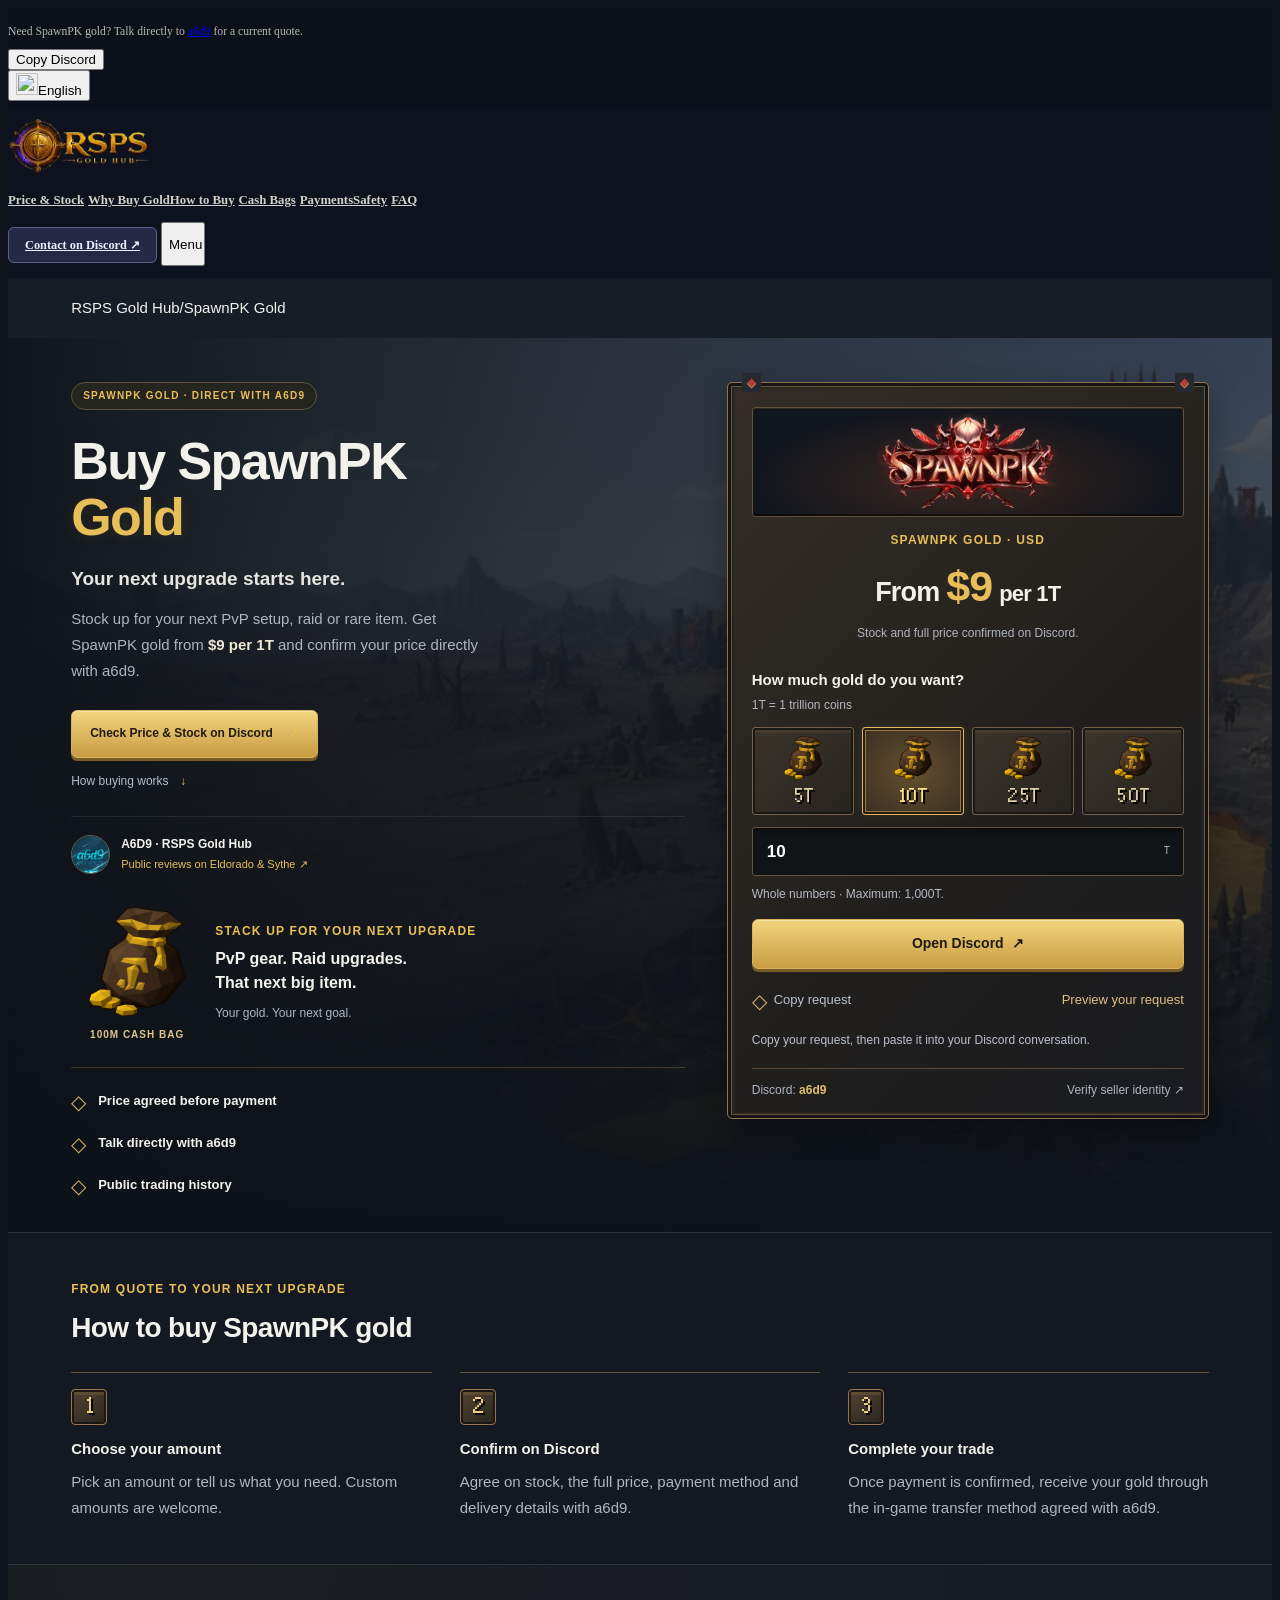
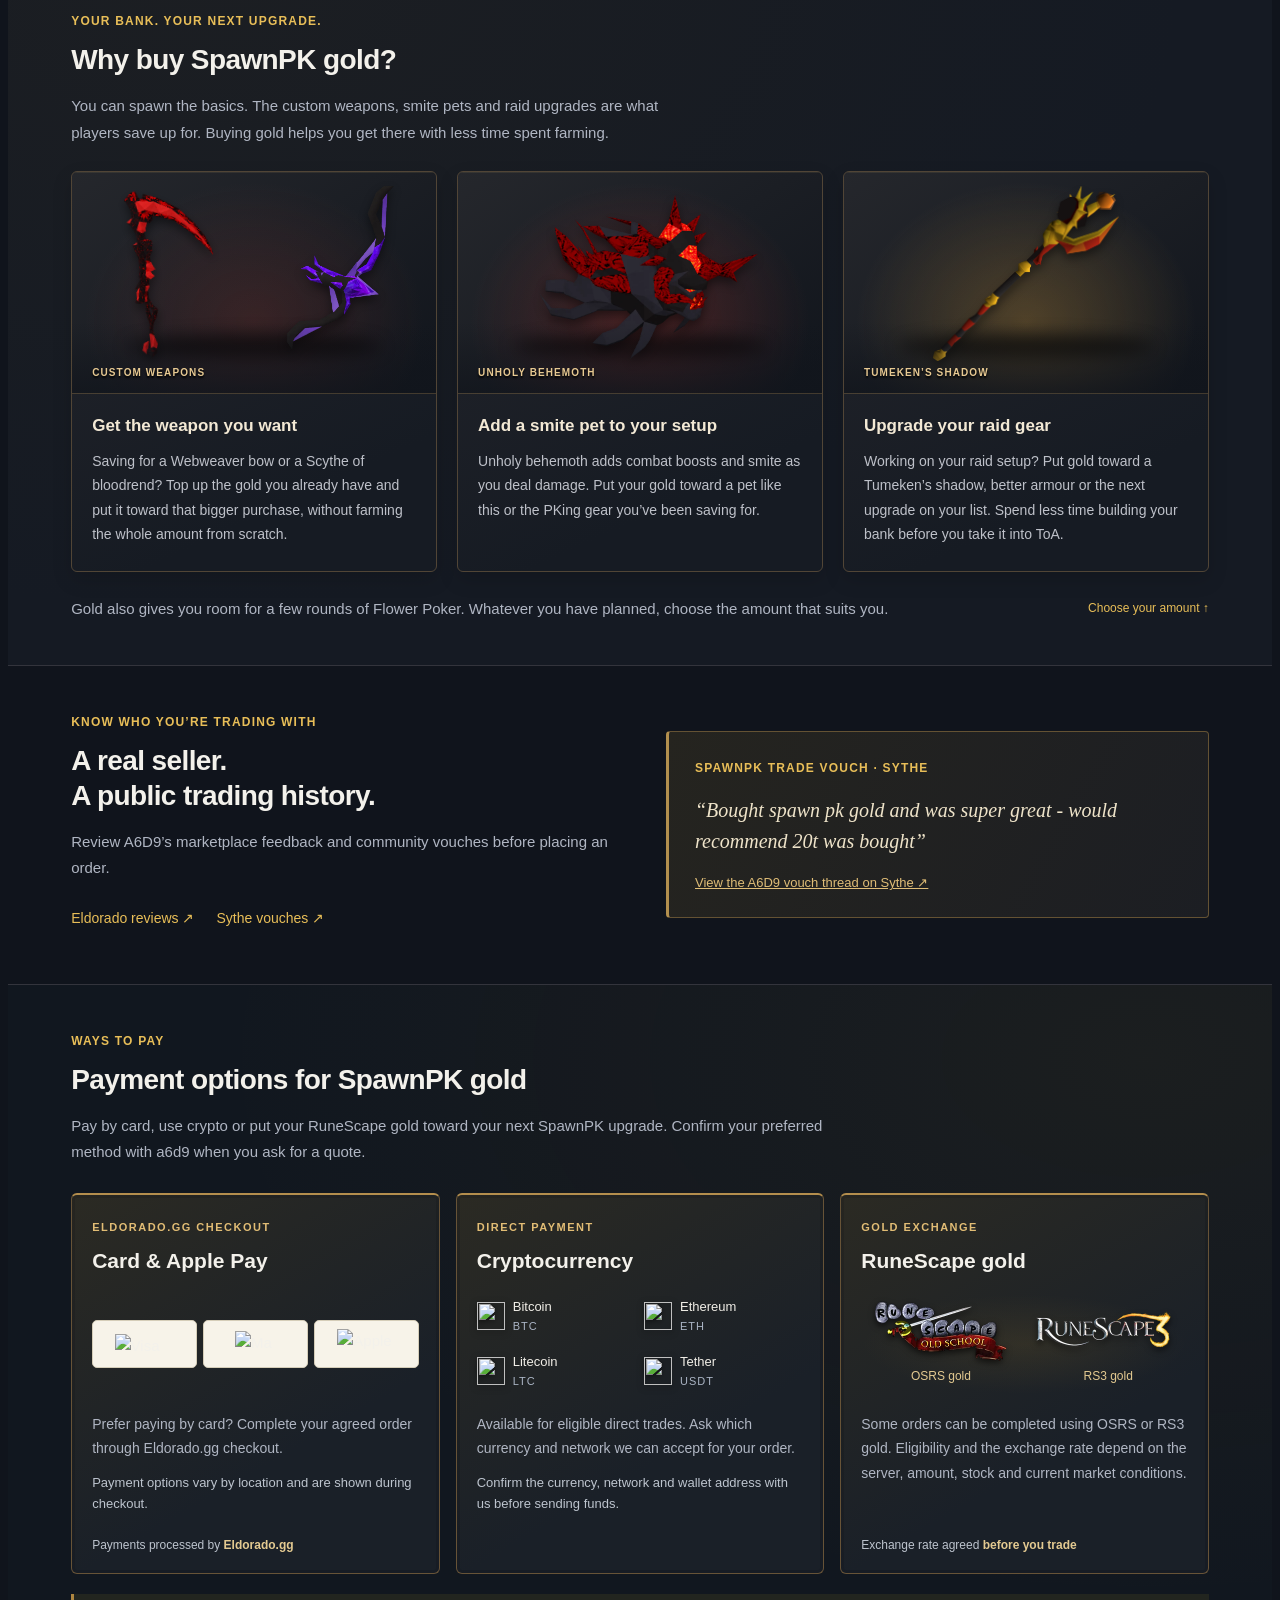
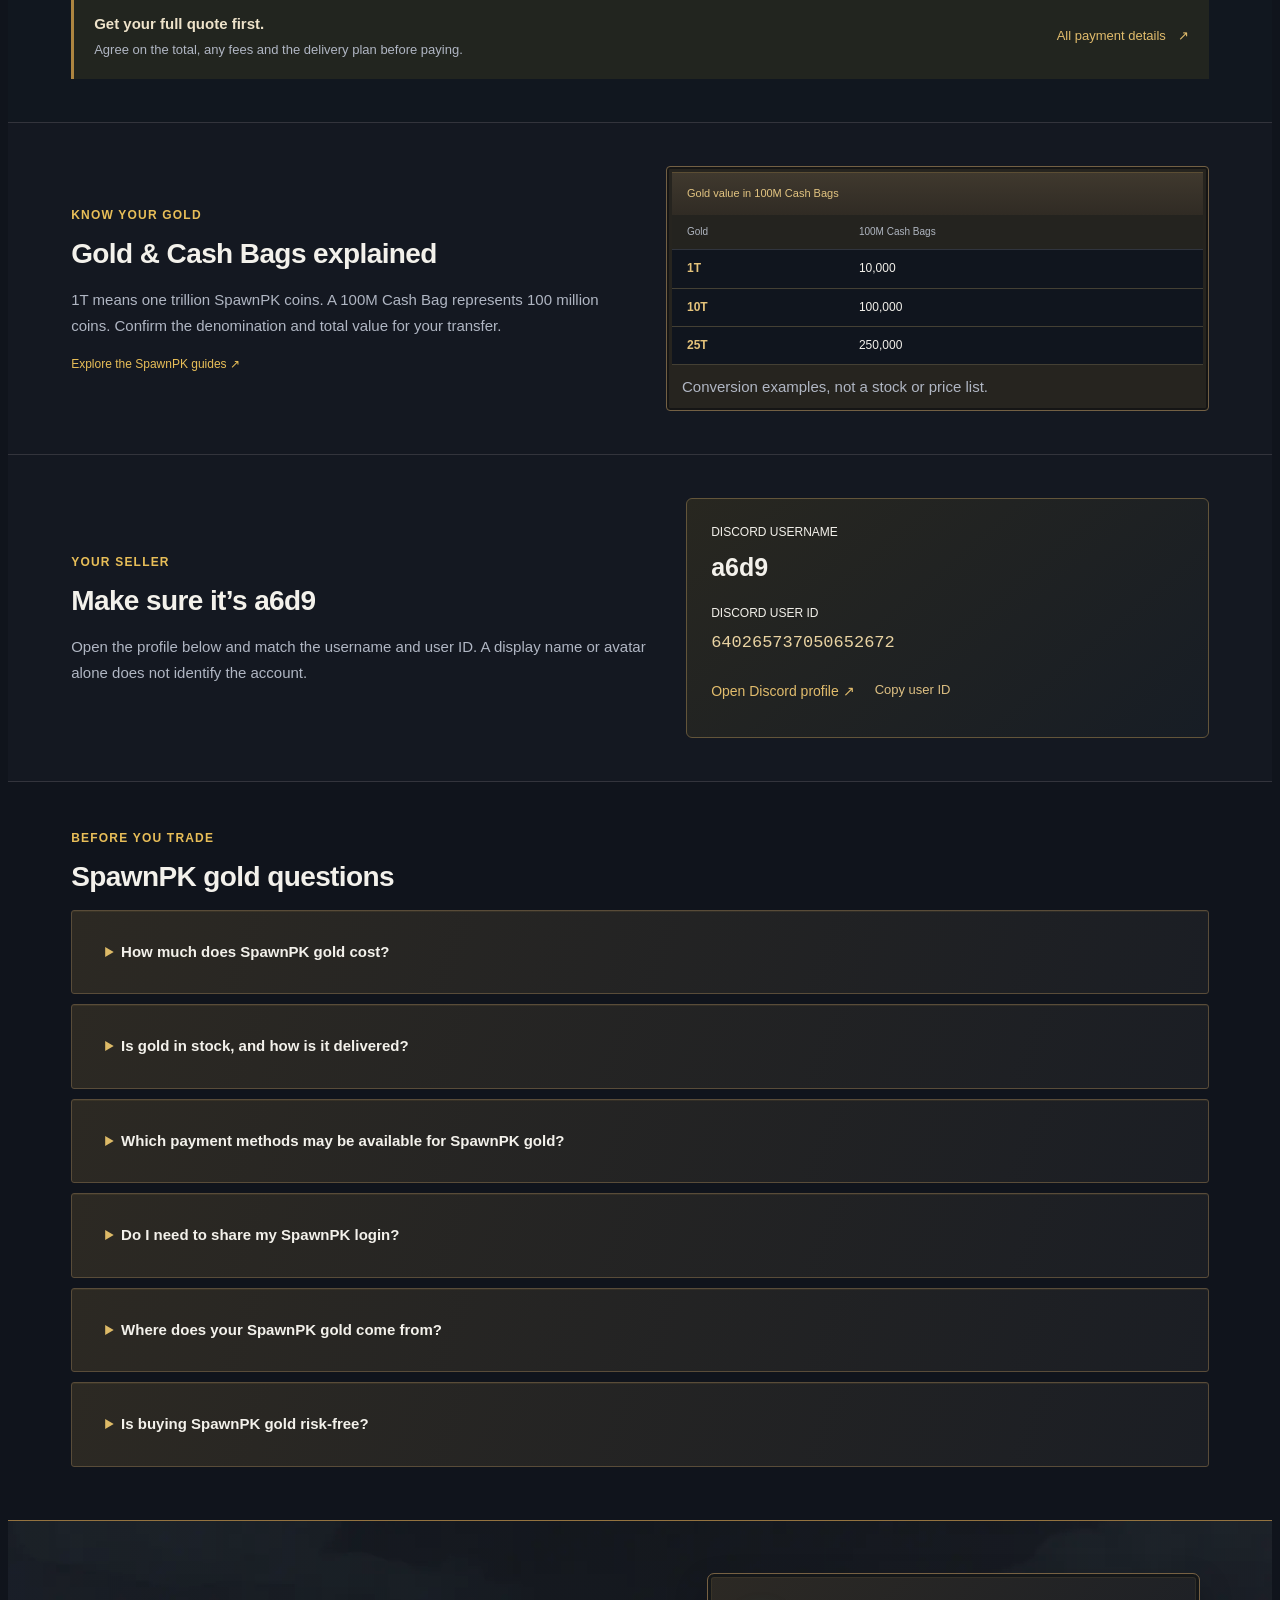
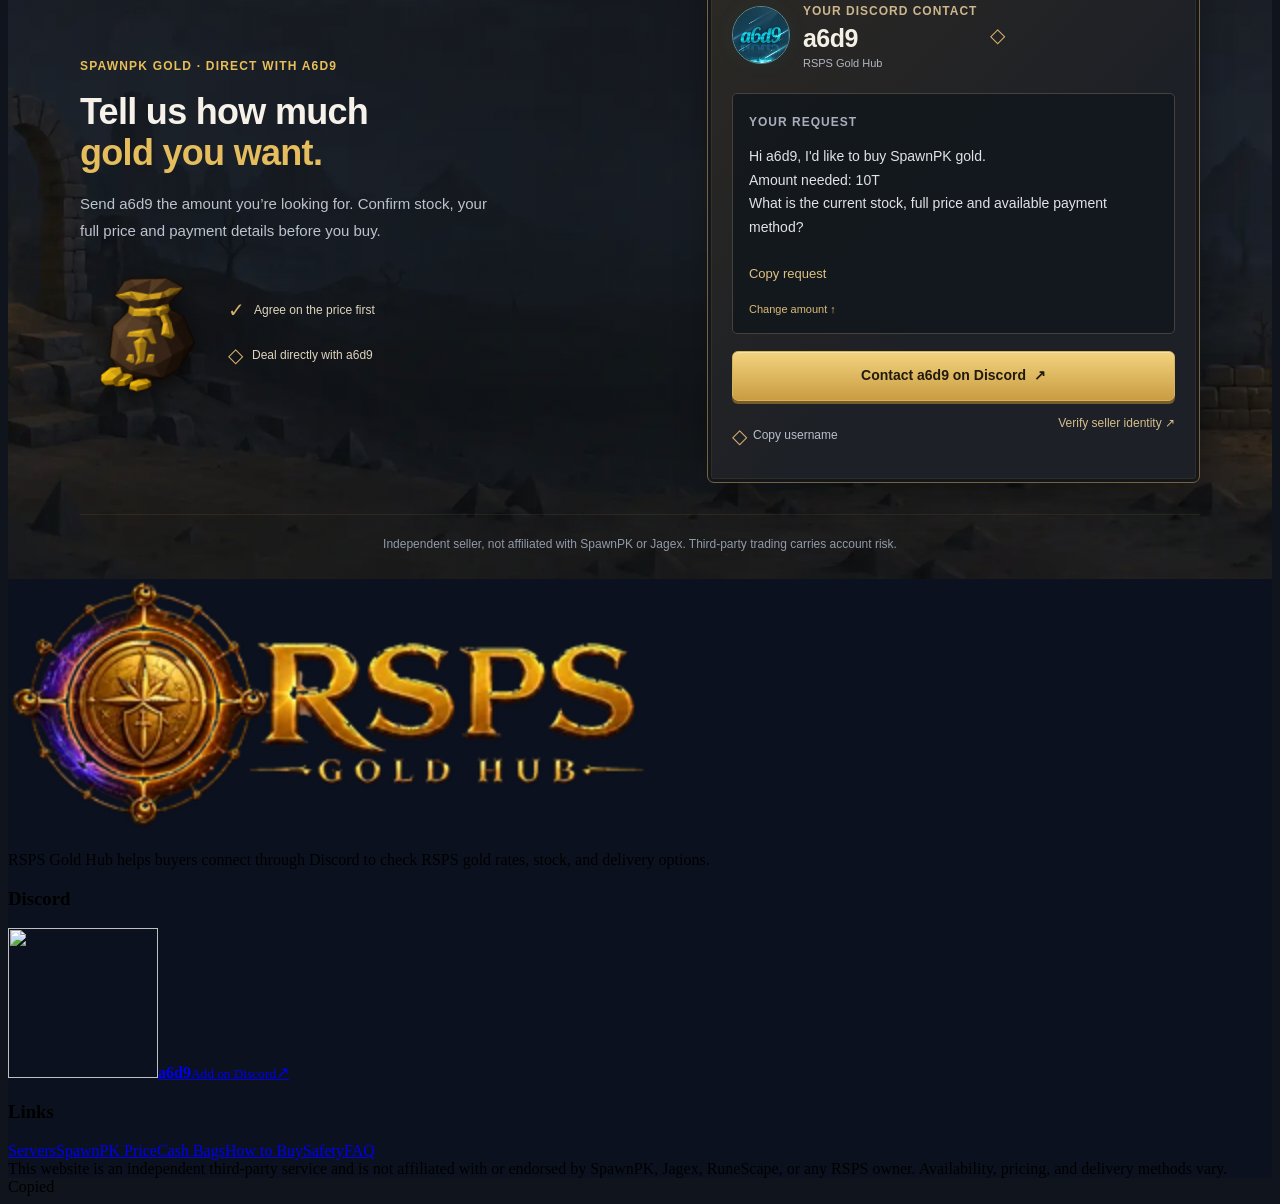
==== spawnpk-gold.html @ 0f8a7b85 "Refresh SpawnPK storefront and harden quote controls Add RuneScape-inspired artwork, payment options" ====
<!doctype html>
<html lang="en">
  <head>
    <meta charset="utf-8" />
    <meta name="viewport" content="width=device-width, initial-scale=1" />
    <link rel="preload" as="image" href="assets/spawnpk-sales/spk-454fe5349f6e.webp" fetchpriority="high" />
    <title>Buy SpawnPK Gold – From $9 per 1T | RSPS Gold Hub</title>
    <meta name="description" content="Buy SpawnPK gold from $9 per 1T. Choose your amount, view payment options and contact a6d9 on Discord for current stock and your full quote." />
    <meta name="robots" content="index, follow" />
    <link rel="canonical" href="https://rsps-gold.com/spawnpk-gold.html" />
    <link rel="alternate" hreflang="en" href="https://rsps-gold.com/spawnpk-gold.html" />
    <link rel="alternate" hreflang="es" href="https://rsps-gold.com/es/spawnpk-gold.html" />
    <link rel="alternate" hreflang="x-default" href="https://rsps-gold.com/spawnpk-gold.html" />
    <link rel="icon" href="assets/img/icons/favicon.ico" sizes="any" />
    <link rel="icon" type="image/png" sizes="16x16" href="assets/img/icons/favicon-16x16.png" />
    <link rel="icon" type="image/png" sizes="32x32" href="assets/img/icons/favicon-32x32.png" />
    <link rel="icon" type="image/png" sizes="48x48" href="assets/img/icons/favicon-48x48.png" />
    <link rel="icon" type="image/png" sizes="96x96" href="assets/img/icons/favicon-96x96.png" />
    <link rel="apple-touch-icon" sizes="180x180" href="assets/img/icons/apple-touch-icon.png" />
    <link rel="manifest" href="site.webmanifest" />
    <meta name="theme-color" content="#070a12" />
    <meta name="msapplication-TileColor" content="#070a12" />
    <meta property="og:title" content="Buy SpawnPK Gold – From $9 per 1T | RSPS Gold Hub" />
    <meta property="og:description" content="Buy SpawnPK gold from $9 per 1T. Choose your amount, view payment options and contact a6d9 on Discord for current stock and your full quote." />
    <meta property="og:type" content="website" />
    <meta property="og:url" content="https://rsps-gold.com/spawnpk-gold.html" />
    <meta property="og:locale" content="en_US" />
    <meta property="og:locale:alternate" content="es_ES" />
    <meta property="og:image" content="https://rsps-gold.com/assets/rsps-gold-hub-preview.png" />
    <meta property="og:image:width" content="1200" />
    <meta property="og:image:height" content="630" />
    <meta property="og:image:alt" content="RSPS Gold Hub gold bag and Discord icon" />
    <meta name="twitter:card" content="summary_large_image" />
    <meta name="twitter:title" content="Buy SpawnPK Gold – From $9 per 1T | RSPS Gold Hub" />
    <meta name="twitter:description" content="Buy SpawnPK gold from $9 per 1T. Choose your amount, view payment options and contact a6d9 on Discord for current stock and your full quote." />
    <meta name="twitter:image" content="https://rsps-gold.com/assets/rsps-gold-hub-preview.png" />
    <meta name="twitter:image:alt" content="RSPS Gold Hub gold bag and Discord icon" />
    <link rel="stylesheet" href="styles.css?v=20260801-lang-7" />
    <link rel="stylesheet" href="spawnpk-gold.css" />
    <script type="application/ld+json">
      {"@context":"https://schema.org","@graph":[{"@type":"WebPage","@id":"https://rsps-gold.com/spawnpk-gold.html#webpage","name":"Buy SpawnPK Gold – Price, Stock & Delivery","url":"https://rsps-gold.com/spawnpk-gold.html","inLanguage":"en","description":"Buy SpawnPK gold from $9 per 1T. Cash Bags represent 100M coins each and are used to store or transfer larger values.","isPartOf":{"@id":"https://rsps-gold.com/#website"},"about":{"@id":"https://rsps-gold.com/spawnpk-gold.html#service"}},{"@type":"Service","@id":"https://rsps-gold.com/spawnpk-gold.html#service","name":"SpawnPK gold quote","description":"A Discord-based service for checking variable SpawnPK gold rates, player-supplied gold availability and transfer details. Cash Bags are a storage and transfer format for the same underlying gold value.","provider":{"@id":"https://rsps-gold.com/#organization"},"url":"https://rsps-gold.com/spawnpk-gold.html"},{"@type":"BreadcrumbList","itemListElement":[{"@type":"ListItem","position":1,"name":"RSPS Gold Hub","item":"https://rsps-gold.com/"},{"@type":"ListItem","position":2,"name":"SpawnPK Gold","item":"https://rsps-gold.com/spawnpk-gold.html"}]}]}
    </script>
  <noscript><style>.spawnpk-market .copy-btn{display:none}</style></noscript>
</head>
  <body class="spawnpk-market">
    <div class="announcement"><div class="shell announcement__inner"><p>Need SpawnPK gold? Talk directly to <a class="badge badge--link" href="https://discord.com/users/640265737050652672" data-action="discord-profile" target="_blank" rel="noopener noreferrer">a6d9</a> for a current quote.</p><div class="announcement__actions"><button class="btn btn--small btn--ghost copy-btn" type="button" data-copy="discord" data-action="copy-discord">Copy Discord</button><div class="language-switcher" id="languageDropdown" data-current-language="en"><button class="language-trigger dropdown-toggle" type="button" aria-haspopup="menu" aria-expanded="false" aria-controls="languageMenu" aria-label="Choose language"><img class="language-trigger__flag" id="currentLangFlag" src="https://flagcdn.com/gb.svg" alt="" width="22" height="22" /><span id="currentLangText">English</span><span class="language-trigger__chevron" aria-hidden="true"></span></button><div class="language-menu dropdown-menu" id="languageMenu" role="menu" aria-label="Available languages" aria-hidden="true" hidden><a class="language-option dropdown-item" role="menuitemradio" aria-checked="true" aria-current="page" lang="en" hreflang="en" data-language-code="en" href="/spawnpk-gold.html"><img class="language-option__flag" src="https://flagcdn.com/gb.svg" alt="" width="22" height="22" /><span>English</span><span class="language-option__check" aria-hidden="true">✓</span></a><a class="language-option dropdown-item" role="menuitemradio" aria-checked="false" lang="es" hreflang="es" data-language-code="es" href="/es/spawnpk-gold.html"><img class="language-option__flag" src="https://flagcdn.com/es.svg" alt="" width="22" height="22" /><span>Español</span><span class="language-option__check" aria-hidden="true">✓</span></a></div><noscript><style>#languageDropdown > .language-trigger, #languageDropdown > .language-menu { display: none; }</style><nav class="language-noscript" aria-label="Language selector without JavaScript"><a href="/spawnpk-gold.html" hreflang="en" lang="en" aria-current="page">English</a><a href="/es/spawnpk-gold.html" hreflang="es" lang="es">Espa&ntilde;ol</a></nav></noscript></div></div></div></div>
    <header class="site-header">
      <div class="shell header__inner">
        <a class="logo logo--image" href="index.html#buy-gold" aria-label="RSPS Gold Hub home"><img src="assets/spawnpk-sales/rsps-gold-hub-logo-320.webp" srcset="assets/spawnpk-sales/rsps-gold-hub-logo-320.webp 320w, assets/spawnpk-sales/rsps-gold-hub-logo-640.webp 640w" sizes="(max-width: 600px) 140px, 180px" alt="RSPS Gold Hub" width="640" height="252" /></a>
        <nav class="nav spawnpk-header-nav" aria-label="Primary navigation">
          <a href="#rates">Price &amp; Stock</a>
          <a href="#spk-why-buy">Why Buy Gold</a><a href="#how-to-order">How to Buy</a>
          <a href="#cash-bags">Cash Bags</a>
          <a href="#spk-payments">Payments</a><a href="#safety">Safety</a>
          <a href="#faq">FAQ</a>
        </nav>
        <a class="btn spk-header-discord header__cta" href="https://discord.com/users/640265737050652672" data-action="discord-profile" target="_blank" rel="noopener noreferrer">Contact on Discord <span aria-hidden="true">&#8599;</span></a>
      </div>
    </header>
    <main id="main-content"><div id="spk-preview"><nav class="breadcrumbs shell" aria-label="Breadcrumb"><a href="index.html">RSPS Gold Hub</a><span aria-hidden="true">/</span><span aria-current="page">SpawnPK Gold</span></nav>
    <section class="spk-hero" aria-label="SpawnPK gold storefront">
      <div class="spk-hero-grid">
        <div class="spk-intro">
          <div class="spk-tag">SPAWNPK GOLD · DIRECT WITH A6D9</div>
          <h1>Buy SpawnPK<br><span>Gold</span></h1>
          <p class="spk-lead">Your next upgrade starts here.</p>
          <p class="spk-description">Stock up for your next PvP setup, raid or rare item. Get SpawnPK gold from <strong>$9 per 1T</strong> and confirm your price directly with a6d9.</p>
          <div class="spk-main-actions"><a class="spk-button spk-gold" href="https://discord.com/users/640265737050652672" target="_blank" rel="noopener noreferrer" data-action="discord-profile">Check Price &amp; Stock on Discord <span>↗</span></a><a href="#spk-how">How buying works <span>↓</span></a></div>
          <div class="spk-seller"><img src="assets/spawnpk-sales/spk-a3aa103665e4.webp" alt="a6d9 seller avatar" width="100" height="100" loading="eager" decoding="async"><div><strong>A6D9 · RSPS Gold Hub</strong><a href="#spk-reputation">Public reviews on Eldorado &amp; Sythe ↗</a></div></div>
          <div class="spk-game-detail" id="spk-upgrades">
  <div class="spk-cash-stack" role="img" aria-label="SpawnPK 100M Cash Bag">
    <div class="spk-cash-render" aria-hidden="true"></div>
    <span class="spk-stack-caption">100M CASH BAG</span>
  </div>
  <div><span class="spk-kicker">STACK UP FOR YOUR NEXT UPGRADE</span><p>PvP gear. Raid upgrades.<br>That next big item.</p><span class="spk-subtle">Your gold. Your next goal.</span></div>
</div>

        </div>
        <aside class="spk-quote" id="spk-rates" aria-label="SpawnPK gold quote"><span class="spk-alias" id="rates" aria-hidden="true"></span>
          <div class="spk-logo-panel"><img src="assets/spawnpk-sales/spk-5cc3c74a1cf3.webp" alt="SpawnPK" width="240" height="135" loading="eager" decoding="async"></div>
          <div class="spk-kicker">SPAWNPK GOLD · USD</div>
          <p class="spk-price">From <strong data-rate-amount>$9</strong> <span>per 1T</span></p>
          <p class="spk-subtle spk-rate-note">Stock and full price confirmed on Discord.</p>
          <div data-spawnpk-request-controls hidden>
<div class="spk-quantity-label"><label for="spawnpk-amount">How much gold do you want?</label><span>1T = 1 trillion coins</span></div>
          <div class="spk-presets" role="group" aria-label="Gold amounts">
  <button data-spawnpk-amount="5" aria-pressed="false"><span class="spk-inventory-item" aria-hidden="true"></span><span class="spk-inventory-label">5T</span></button>
  <button data-spawnpk-amount="10" aria-pressed="true"><span class="spk-inventory-item" aria-hidden="true"></span><span class="spk-inventory-label">10T</span></button>
  <button data-spawnpk-amount="25" aria-pressed="false"><span class="spk-inventory-item" aria-hidden="true"></span><span class="spk-inventory-label">25T</span></button>
  <button data-spawnpk-amount="50" aria-pressed="false"><span class="spk-inventory-item" aria-hidden="true"></span><span class="spk-inventory-label">50T</span></button>
</div>
          <div class="spk-input"><input id="spawnpk-amount" value="10" inputmode="numeric" pattern="[0-9]*" aria-describedby="spk-amount-limit spawnpk-amount-error" maxlength="4" autocomplete="off" aria-label="Custom gold amount in trillions"><span>T</span></div>
          <p class="spk-amount-limit" id="spk-amount-limit">Whole numbers · Maximum: 1,000T.</p>
          <p id="spawnpk-amount-error" class="spk-error" hidden role="alert">Enter a whole number from 1 to 1,000T.</p>
          </div>
<a class="spk-button spk-gold spk-wide" href="https://discord.com/users/640265737050652672" target="_blank" rel="noopener noreferrer" data-action="discord-profile">Open Discord <span>↗</span></a>
          <div class="spk-request-tools"><button class="spk-copy-request copy-btn" data-copy-target="spawnpk-order-message" data-copy-success="Request copied" data-action="copy-spawnpk-order"><span class="spk-glyph" aria-hidden="true">◇</span> Copy request</button><button type="button" id="spawnpk-preview-toggle" class="spk-preview-toggle" aria-controls="spawnpk-message-panel" aria-expanded="true" hidden>Preview your request</button></div><div class="spk-message" id="spawnpk-message-panel"><pre id="spawnpk-order-message" data-spawnpk-example>Hi a6d9, I'd like to buy SpawnPK gold.
Amount needed: 10T
What is the current stock, full price and available payment method?</pre></div><p class="spk-flow-note">Copy your request, then paste it into your Discord conversation.</p>
          <div class="spk-card-footer"><span>Discord: <b>a6d9</b></span><a href="#spk-safety">Verify seller identity ↗</a></div>
        </aside>
<div class="spk-assurances"><div><span class="spk-glyph" aria-hidden="true">◇</span><span><strong>Price agreed before payment</strong></span></div><div><span class="spk-glyph" aria-hidden="true">◇</span><span><strong>Talk directly with a6d9</strong></span></div><div><span class="spk-glyph" aria-hidden="true">◇</span><span><strong>Public trading history</strong></span></div></div>
</div>
</section>
    <section class="spk-section" id="spk-how"><span class="spk-alias" id="how-to-order" aria-hidden="true"></span><div class="spk-section-heading"><span class="spk-kicker">FROM QUOTE TO YOUR NEXT UPGRADE</span><h2>How to buy SpawnPK gold</h2></div><div class="spk-steps"><article><span class="spk-step-number">1</span><h3>Choose your amount</h3><p>Pick an amount or tell us what you need. Custom amounts are welcome.</p></article><article><span class="spk-step-number">2</span><h3>Confirm on Discord</h3><p>Agree on stock, the full price, payment method and delivery details with a6d9.</p></article><article><span class="spk-step-number">3</span><h3>Complete your trade</h3><p>Once payment is confirmed, receive your gold through the in-game transfer method agreed with a6d9.</p></article></div></section>
    <section class="spk-section spk-why-buy" id="spk-why-buy" aria-labelledby="spk-why-title"><span class="spk-alias" id="why-buy-gold" aria-hidden="true"></span><span class="spk-alias" id="why-buy" aria-hidden="true"></span>
  <div class="spk-why-heading">
    <span class="spk-kicker">YOUR BANK. YOUR NEXT UPGRADE.</span>
    <h2 id="spk-why-title">Why buy SpawnPK gold?</h2>
    <p>You can spawn the basics. The custom weapons, smite pets and raid upgrades are what players save up for. Buying gold helps you get there with less time spent farming.</p>
  </div>
  <div class="spk-benefits">
    <article>
      <div class="spk-benefit-art spk-art-weapons spk-weapons-pair">
  <img src="assets/spawnpk-sales/spk-5edd029b92ba.webp" alt="Scythe of bloodrend, adapted from SpawnPK" width="1114" height="1411" loading="lazy">
  <img src="assets/spawnpk-sales/spk-468ea26acabd.webp" alt="Purple Webweaver bow, adapted from the supplied SpawnPK reference" width="1151" height="1366" loading="lazy">
  <span>Custom weapons</span>
</div>
      <h3>Get the weapon you want</h3>
      <p>Saving for a Webweaver bow or a Scythe of bloodrend? Top up the gold you already have and put it toward that bigger purchase, without farming the whole amount from scratch.</p>
    </article>
    <article>
      <div class="spk-benefit-art spk-art-pet"><img src="assets/spawnpk-sales/spk-ea3e6a08cea4.webp" alt="Unholy behemoth, adapted from SpawnPK gameplay" width="1555" height="1012" loading="lazy"><span>Unholy behemoth</span></div>
      <h3>Add a smite pet to your setup</h3>
      <p>Unholy behemoth adds combat boosts and smite as you deal damage. Put your gold toward a pet like this or the PKing gear you’ve been saving for.</p>
    </article>
    <article>
      <div class="spk-benefit-art spk-art-magic"><img src="assets/spawnpk-sales/spk-cd400b427902.webp" alt="Tumeken’s shadow, Old School RuneScape item render" width="1502" height="1414" loading="lazy"><span>Tumeken’s shadow</span></div>
      <h3>Upgrade your raid gear</h3>
      <p>Working on your raid setup? Put gold toward a Tumeken’s shadow, better armour or the next upgrade on your list. Spend less time building your bank before you take it into ToA.</p>
    </article>
  </div>
  <div class="spk-why-bottom"><p>Gold also gives you room for a few rounds of Flower Poker. Whatever you have planned, choose the amount that suits you.</p><a class="spk-text-gold" href="#spk-rates">Choose your amount <span aria-hidden="true">↑</span></a></div>
</section>

    <section class="spk-section spk-reputation" id="spk-reputation"><div><span class="spk-kicker">KNOW WHO YOU’RE TRADING WITH</span><h2>A real seller.<br>A public trading history.</h2><p>Review A6D9’s marketplace feedback and community vouches before placing an order.</p><div class="spk-proof-links"><a class="spk-text-gold" href="https://www.eldorado.gg/users/A6D9_Shop/reviews" target="_blank" rel="noopener noreferrer">Eldorado reviews ↗</a><a class="spk-text-gold" href="https://www.sythe.org/threads/a6d9-vouches/" target="_blank" rel="noopener noreferrer">Sythe vouches ↗</a></div></div><blockquote><span class="spk-kicker">SPAWNPK TRADE VOUCH · SYTHE</span><p>“Bought spawn pk gold and was super great - would recommend 20t was bought”</p><footer><a href="https://www.sythe.org/threads/a6d9-vouches/" target="_blank" rel="noopener noreferrer">View the A6D9 vouch thread on Sythe ↗</a></footer></blockquote></section>
    <section class="spk-section spk-payments" id="spk-payments" aria-labelledby="spk-payment-title">
  <span class="spk-kicker">WAYS TO PAY</span>
  <h2 id="spk-payment-title">Payment options for SpawnPK gold</h2>
  <p>Pay by card, use crypto or put your RuneScape gold toward your next SpawnPK upgrade. Confirm your preferred method with a6d9 when you ask for a quote.</p>
  <div class="spk-payment-grid">
    <article class="spk-payment-card spk-payment-card-checkout">
      <span class="spk-kicker">ELDORADO.GG CHECKOUT</span>
      <h3>Card &amp; Apple Pay</h3>
      <div class="spk-card-brands" aria-label="Visa, Mastercard and Apple Pay">
        <span><img src="assets/payment-methods/visa.svg" alt="Visa" width="60" height="20" loading="lazy" decoding="async"></span>
        <span><img src="assets/payment-methods/mastercard.svg" alt="Mastercard" width="41" height="26" loading="lazy" decoding="async"></span>
        <span><img src="assets/payment-methods/apple-pay.svg" alt="Apple Pay" width="58" height="37" loading="lazy" decoding="async"></span>
      </div>
      <p>Prefer paying by card? Complete your agreed order through Eldorado.gg checkout.</p>
      <p class="spk-small" data-payment-copy="homepage.marketplaceAvailability">Payment options vary by location and are shown during checkout.</p>
      <div class="spk-payment-card-foot">Payments processed by <strong>Eldorado.gg</strong></div>
    </article>
    <article class="spk-payment-card spk-payment-card-crypto">
      <span class="spk-kicker">DIRECT PAYMENT</span>
      <h3>Cryptocurrency</h3>
      <ul class="spk-crypto-brands" aria-label="Supported cryptocurrencies for eligible trades">
        <li><img src="assets/payment-logos/bitcoin.svg" alt="" width="30" height="30" loading="lazy" decoding="async"><span>Bitcoin<small>BTC</small></span></li>
        <li><img src="assets/payment-logos/ethereum.svg" alt="" width="20" height="30" loading="lazy" decoding="async"><span>Ethereum<small>ETH</small></span></li>
        <li><img src="assets/payment-logos/litecoin.svg" alt="" width="30" height="30" loading="lazy" decoding="async"><span>Litecoin<small>LTC</small></span></li>
        <li><img src="assets/payment-logos/tether.svg" alt="" width="30" height="30" loading="lazy" decoding="async"><span>Tether<small>USDT</small></span></li>
      </ul>
      <p>Available for eligible direct trades. Ask which currency and network we can accept for your order.</p>
      <p class="spk-small" data-payment-copy="homepage.cryptoSafety">Confirm the currency, network and wallet address with us before sending funds.</p>
    </article>
    <article class="spk-payment-card spk-payment-card-gold">
      <span class="spk-kicker">GOLD EXCHANGE</span>
      <h3>RuneScape gold</h3>
      <div class="spk-game-brands">
        <div><img src="assets/spawnpk-sales/payment-osrs.webp" alt="Old School RuneScape" width="144" height="60" loading="lazy" decoding="async"><span>OSRS gold</span></div>
        <div><img src="assets/spawnpk-sales/payment-rs3.webp" alt="RuneScape" width="144" height="60" loading="lazy" decoding="async"><span>RS3 gold</span></div>
      </div>
      <p data-payment-copy="homepage.runescapeGoldAvailability">Some orders can be completed using OSRS or RS3 gold. Eligibility and the exchange rate depend on the server, amount, stock and current market conditions.</p>
      <div class="spk-payment-card-foot">Exchange rate agreed <strong>before you trade</strong></div>
    </article>
  </div>
  <div class="spk-payment-next">
    <div><strong>Get your full quote first.</strong><p>Agree on the total, any fees and the delivery plan before paying.</p></div>
    <a href="/#payment-methods">All payment details <span aria-hidden="true">↗</span></a>
  </div>
</section>



<section class="spk-section spk-bag-layout" id="spk-bags"><span class="spk-alias" id="cash-bags" aria-hidden="true"></span><div><span class="spk-kicker">KNOW YOUR GOLD</span><h2>Gold &amp; Cash Bags explained</h2><p>1T means one trillion SpawnPK coins. A 100M Cash Bag represents 100 million coins. Confirm the denomination and total value for your transfer.</p><a class="spk-text-gold" href="spawnpk-guide.html" target="_blank" rel="noopener noreferrer">Explore the SpawnPK guides ↗</a></div><div class="spk-bag-table"><table><caption>Gold value in 100M Cash Bags</caption><thead><tr><th>Gold</th><th>100M Cash Bags</th></tr></thead><tbody><tr><td>1T</td><td>10,000</td></tr><tr><td>10T</td><td>100,000</td></tr><tr><td>25T</td><td>250,000</td></tr></tbody></table><p>Conversion examples, not a stock or price list.</p></div></section>
    <section class="spk-section spk-identity-section" id="spk-safety" aria-labelledby="spk-identity-title"><span class="spk-alias" id="safety" aria-hidden="true"></span>
  <div><span class="spk-kicker">YOUR SELLER</span><h2 id="spk-identity-title">Make sure it’s a6d9</h2><p>Open the profile below and match the username and user ID. A display name or avatar alone does not identify the account.</p></div>
  <div class="spk-identity-card"><span class="spk-small">DISCORD USERNAME</span><strong id="spk-username">a6d9</strong><span class="spk-small">DISCORD USER ID</span><code id="spk-user-id">640265737050652672</code><div class="spk-identity-actions"><a href="https://discord.com/users/640265737050652672" target="_blank" rel="noopener noreferrer" data-action="discord-profile">Open Discord profile ↗</a><button type="button" class="copy-btn spk-text-button" data-copy-target="spk-user-id" data-copy-success="User ID copied" data-action="copy-discord-id">Copy user ID</button></div></div>
</section>
<section class="spk-section spk-faq faq-list" id="spk-faq" aria-labelledby="spk-faq-title"><span class="spk-alias" id="faq" aria-hidden="true"></span>
  <span class="spk-kicker">BEFORE YOU TRADE</span><h2 id="spk-faq-title">SpawnPK gold questions</h2>
  <details><summary>How much does SpawnPK gold cost?</summary><p>Rates start from $9 per 1T. The rate can vary with your order size, stock and demand. Ask for the full order total before paying.</p></details>
  <details><summary>Is gold in stock, and how is it delivered?</summary><p>Availability is checked for the amount you want. Before payment, a6d9 confirms the delivery timing and in-game transfer method. After payment is confirmed, you receive the agreed value in coins, 100M Cash Bags or a mix of both.</p></details>
  <details><summary>Which payment methods may be available for SpawnPK gold?</summary><p>Payment is agreed after the order details are confirmed. Options may include Eldorado.gg checkout, supported cryptocurrency or an eligible OSRS or RS3 gold exchange, depending on the order and checkout availability.</p></details>
  <details><summary>Do I need to share my SpawnPK login?</summary><p>A standard gold purchase normally does not require your SpawnPK login. Keep your email access, recovery details and payment credentials private.</p></details>
  <details id="spk-source"><summary>Where does your SpawnPK gold come from?</summary><span class="spk-alias" id="gold-source" aria-hidden="true"></span><span class="spk-alias" id="source" aria-hidden="true"></span><p>Our stock comes from other SpawnPK players who sell gold they no longer need. Players build their banks through PvM, PvP, trading and other in-game activities. Supply changes as players buy and sell, so availability is checked for each order.</p></details>
  <details><summary>Is buying SpawnPK gold risk-free?</summary><p>No. Third-party gold trading can carry account risk. We are an independent seller, not affiliated with SpawnPK or Jagex. Review the current server rules before deciding to trade.</p></details>
</section>

    <section id="contact" class="spk-final spk-final-redesign" aria-labelledby="spk-final-title">
  <div class="spk-final-grid">
    <div class="spk-final-pitch">
      <span class="spk-kicker">SPAWNPK GOLD · DIRECT WITH A6D9</span>
      <h2 id="spk-final-title">Tell us how much <em>gold you want.</em></h2>
      <p class="spk-final-intro">Send a6d9 the amount you’re looking for. Confirm stock, your full price and payment details before you buy.</p>
      <div class="spk-final-assurance">
        <div class="spk-final-bag" aria-hidden="true"></div>
        <ul>
          <li><span class="spk-glyph" aria-hidden="true">✓</span><span>Agree on the price first</span></li>
          <li><span class="spk-glyph" aria-hidden="true">◇</span><span>Deal directly with a6d9</span></li>
        </ul>
      </div>
    </div>
    <div class="spk-final-contact">
      <div class="spk-final-profile">
        <img src="assets/spawnpk-sales/spk-a3aa103665e4.webp" alt="" width="64" height="64" loading="lazy">
        <div><span class="spk-final-profile-label">YOUR DISCORD CONTACT</span><h3>a6d9</h3><p>RSPS Gold Hub</p></div>
        <span class="spk-glyph" aria-hidden="true">◇</span>
      </div>
      <div class="spk-final-message">
        <span>YOUR REQUEST</span>
        <p id="spawnpk-final-message" data-final-message>Hi a6d9, I'd like to buy SpawnPK gold.
Amount needed: 10T
What is the current stock, full price and available payment method?</p><button type="button" class="copy-btn spk-text-button" data-copy-target="spawnpk-order-message" data-copy-success="Request copied" data-action="copy-spawnpk-order">Copy request</button>
        <a href="#spk-rates">Change amount <span aria-hidden="true">↑</span></a>
      </div>
      <a class="spk-button spk-gold spk-final-button" href="https://discord.com/users/640265737050652672" target="_blank" rel="noopener noreferrer" data-action="discord-profile">Contact a6d9 on Discord <span aria-hidden="true">↗</span></a>
      <div class="spk-final-tools"><button class="copy-btn" data-copy-target="spk-username" data-copy-success="Username copied" data-action="copy-discord"><span class="spk-glyph" aria-hidden="true">◇</span>Copy username</button><a href="#spk-safety">Verify seller identity <span aria-hidden="true">↗</span></a></div>
      <p class="spk-final-copy-status" data-final-copy-status role="status" aria-live="polite"></p>
    </div>
  </div>
  <p class="spk-fine">Independent seller, not affiliated with SpawnPK or Jagex. Third-party trading carries account risk.</p>
</section>

  </div></main>
<footer class="footer"><div class="shell footer__grid"><div><a class="logo logo--footer-image" href="index.html#buy-gold" aria-label="RSPS Gold Hub home"><img src="assets/spawnpk-sales/rsps-gold-hub-logo-320.webp" srcset="assets/spawnpk-sales/rsps-gold-hub-logo-320.webp 320w, assets/spawnpk-sales/rsps-gold-hub-logo-640.webp 640w" sizes="(max-width: 600px) 140px, 180px" alt="RSPS Gold Hub" width="640" height="252" /></a><p>RSPS Gold Hub helps buyers connect through Discord to check RSPS gold rates, stock, and delivery options.</p></div><div class="footer__discord-column"><h3>Discord</h3><a class="footer-discord-chip" href="https://discord.com/users/640265737050652672" data-action="discord-profile" target="_blank" rel="noopener noreferrer" aria-label="Open a6d9 on Discord"><span class="footer-discord-chip__avatar" aria-hidden="true"><img src="assets/a6d9-avatar.png" alt="" width="150" height="150" loading="lazy" decoding="async" /></span><span class="footer-discord-chip__text"><strong>a6d9</strong><small>Add on Discord</small></span><span class="footer-discord-chip__arrow" aria-hidden="true">&#8599;</span></a></div><nav aria-label="Footer navigation"><h3>Links</h3><a href="index.html#servers">Servers</a><a href="#rates">SpawnPK Price</a><a href="#cash-bags">Cash Bags</a><a href="#how-to-order">How to Buy</a><a href="#safety">Safety</a><a href="#faq">FAQ</a></nav></div><div class="shell disclaimer">This website is an independent third-party service and is not affiliated with or endorsed by SpawnPK, Jagex, RuneScape, or any RSPS owner. Availability, pricing, and delivery methods vary.</div></footer>
    <div class="toast" id="copy-toast" role="status" aria-live="polite">Copied</div><script src="script.js?v=20260801-lang-7"></script>
    <script src="spawnpk-gold.js" defer></script>
  </body>
</html>
---- spawnpk-gold.css ----
#spk-preview{--spk-gold:#e8be58;--spk-text:#f3f1eb;--spk-muted:#afb4bf;--spk-bg:#10141c;--spk-line:#343743;font:14px/1.6 Arial,Helvetica,sans-serif;color:var(--spk-text);background:var(--spk-bg);color-scheme:dark;width:100%;overflow-wrap:break-word}
#spk-preview *{box-sizing:border-box}#spk-preview button,#spk-preview input{font:inherit}#spk-preview button,#spk-preview a{ -webkit-tap-highlight-color:transparent}#spk-preview button{cursor:pointer}#spk-preview a{color:inherit;text-decoration:none}#spk-preview p,#spk-preview h1,#spk-preview h2,#spk-preview h3{margin:0}#spk-preview h1,#spk-preview h2,#spk-preview h3{font-family:Arial,Helvetica,sans-serif;color:var(--spk-text)}#spk-preview button{border-radius:6px}#spk-preview [hidden]{display:none!important}
#spk-preview .spk-announcement{min-height:44px;background:#0b0f17;border-bottom:1px solid #30333d;padding:9px 4%;display:flex;align-items:center;justify-content:space-between;gap:16px;color:#aeb6c4;font-size:10px}#spk-preview .spk-announcement b{color:var(--spk-gold);background:#32291a;padding:2px 7px;border:1px solid #665330;border-radius:10px}#spk-preview .spk-announcement>div{display:flex;gap:8px;flex-shrink:0}#spk-preview .spk-announcement button{padding:4px 9px;border:1px solid #333743;background:#161c28;color:#f1f1f1;font-size:10px;font-weight:700}
#spk-preview .spk-header{padding:12px 4%;background:#10131d;border-bottom:1px solid #303341;display:flex;align-items:center;justify-content:space-between;gap:20px;min-height:76px}#spk-preview .spk-brand{width:126px;height:auto;display:block}#spk-preview .spk-header nav{display:flex;justify-content:center;flex-wrap:wrap;gap:12px;font-size:10px;font-weight:700;color:#c7cbd4}#spk-preview .spk-header-contact{width:190px;flex-shrink:0;padding:0;background:transparent;border:0;line-height:0}#spk-preview .spk-header-contact img{width:100%;height:auto}#spk-preview .spk-crumb{display:flex;gap:14px;padding:12px 4%;background:linear-gradient(90deg,#292522,#202638);color:#aeb3bf;font-size:11px;border-bottom:1px solid #665132}#spk-preview .spk-crumb span:first-child{color:var(--spk-gold)}
#spk-preview .spk-hero{padding:44px 5% 0;background:linear-gradient(90deg,rgba(13,18,24,.98),rgba(13,18,24,.82) 48%,rgba(13,18,24,.7)),linear-gradient(0deg,#10141c,transparent 70%),url('assets/spawnpk-sales/spk-454fe5349f6e.webp') center top/cover;position:relative}#spk-preview .spk-hero-grid{display:grid;grid-template-columns:minmax(0,1.12fr) minmax(0,.88fr);gap:42px;align-items:start}#spk-preview .spk-tag{display:inline-block;color:var(--spk-gold);font-size:10px;font-weight:700;letter-spacing:1.25px;background:#25251f;border:1px solid #61533b;border-radius:20px;padding:5px 11px}#spk-preview h1{font-size:clamp(36px,4.7vw,52px);line-height:1.08;letter-spacing:-1.6px;font-weight:800;margin:23px 0 18px}#spk-preview h1 span{color:var(--spk-gold);text-shadow:0 2px 14px #b7862020}#spk-preview .spk-lead{font-size:19px;font-weight:700;color:#e7e5df;margin-bottom:12px}#spk-preview .spk-description{font-size:14px;line-height:1.85;color:var(--spk-muted);max-width:430px}#spk-preview .spk-description strong{color:#eee8d6}#spk-preview .spk-main-actions{display:flex;flex-direction:column;align-items:flex-start;gap:14px;margin:25px 0 25px}#spk-preview .spk-main-actions>a{font-size:12px;color:#b6bdc9}#spk-preview .spk-main-actions>a span{margin-left:8px;color:var(--spk-gold)}#spk-preview .spk-button{padding:13px 17px;border:1px solid #b3934c;font-size:12px;font-weight:700;line-height:1.4}#spk-preview .spk-gold{background:linear-gradient(#e4c36c,#c69b43);color:#201c13;box-shadow:inset 0 1px 0 #f5dfa0,0 3px 0 #6c5429,0 5px 15px #0005;text-shadow:0 1px #e8ce85}#spk-preview .spk-gold:hover{filter:brightness(1.08)}#spk-preview .spk-main-actions .spk-button>span{margin-left:8px}#spk-preview .spk-seller{display:flex;align-items:center;gap:11px;border-top:1px solid #ffffff15;padding-top:18px}#spk-preview .spk-seller>img{width:39px;height:39px;border-radius:50%;border:1px solid #6b6251}#spk-preview .spk-seller strong{display:block;font-size:12px;font-weight:700}#spk-preview .spk-seller a{display:block;font-size:11px;color:var(--spk-gold);margin-top:2px}#spk-preview .spk-game-detail{display:flex;align-items:center;gap:12px;margin-top:25px}#spk-preview .spk-game-detail>img{width:128px;height:128px;object-fit:contain;filter:drop-shadow(0 8px 16px #0008)}#spk-preview .spk-game-detail p{font-size:16px;font-weight:700;line-height:1.5;margin:5px 0}#spk-preview .spk-kicker{font-size:10px;line-height:1.4;letter-spacing:1.2px;font-weight:700;color:var(--spk-gold)}#spk-preview .spk-subtle{font-size:11px;color:var(--spk-muted)}
#spk-preview .spk-quote{position:relative;border:1px solid #75603b;background:linear-gradient(135deg,#272b34,#191e28 55%);box-shadow:0 12px 30px #0005,inset 0 0 0 4px #171a22,inset 0 0 0 5px #34343a;border-radius:9px;padding:24px 24px 18px}#spk-preview .spk-quote:before,#spk-preview .spk-quote:after{content:'◆';position:absolute;color:#b39453;font-size:12px;top:-10px;background:#252932;padding:0 5px}#spk-preview .spk-quote:before{left:14px}#spk-preview .spk-quote:after{right:14px}#spk-preview .spk-logo-panel{height:120px;background:radial-gradient(ellipse,#46312030,#10151f 74%);border:1px solid #363942;border-radius:5px;display:flex;align-items:center;justify-content:center;margin-bottom:21px;box-shadow:inset 0 2px 7px #0005}#spk-preview .spk-logo-panel img{height:110px;width:200px;object-fit:contain}#spk-preview .spk-quote>.spk-kicker{text-align:center;font-size:9px}#spk-preview .spk-price{font-size:27px;text-align:center;line-height:1.3;margin:9px 0!important;font-weight:700;letter-spacing:-.8px}#spk-preview .spk-price strong{font-size:43px;color:var(--spk-gold);font-weight:800}#spk-preview .spk-price>span{font-size:22px}#spk-preview .spk-rate-note{text-align:center;margin-bottom:24px}#spk-preview .spk-quantity-label{display:flex;align-items:center;justify-content:space-between;gap:8px;margin-top:24px;margin-bottom:10px;font-size:11px;font-weight:700}#spk-preview .spk-quantity-label>span{font-size:9px;color:#b3b6bf;font-weight:400}#spk-preview .spk-presets{display:grid;grid-template-columns:repeat(4,1fr);gap:7px;margin-bottom:10px}#spk-preview .spk-presets button{background:linear-gradient(#292d37,#20242d);border:1px solid #45464b;border-bottom:3px solid #10141a;color:#e7e7e7;font-size:12px;font-weight:700;padding:8px}#spk-preview .spk-presets button[aria-pressed=true]{background:linear-gradient(#51442a,#372e20);border-color:#ba9545;color:#f0ce75;border-bottom-color:#806532}#spk-preview .spk-input{display:flex;align-items:center;gap:10px;background:#111721;border:1px solid #3c414d;border-radius:5px;padding:9px 12px;margin-bottom:18px;box-shadow:inset 0 2px 5px #0005}#spk-preview .spk-input input{width:100%;min-width:0;border:0;background:transparent;color:#fff;font-size:17px;font-weight:700}#spk-preview .spk-input span{font-size:10px;color:#b5b8c0;letter-spacing:1px}#spk-preview .spk-wide{width:100%}#spk-preview .spk-copy-request{width:100%;display:flex;justify-content:center;align-items:center;gap:7px;margin-top:13px;background:transparent;border:0;color:#bac1cd;font-size:11px;padding:6px}#spk-preview .spk-copy-request svg{width:13px;height:13px}#spk-preview .spk-message{margin-top:5px;color:#adb3c0;font-size:10px}#spk-preview .spk-message summary{text-align:center;cursor:pointer}#spk-preview .spk-message p{background:#141923;padding:10px;font-size:11px;margin-top:8px}#spk-preview .spk-card-footer{margin-top:18px;border-top:1px solid #ffffff13;padding-top:12px;display:flex;justify-content:space-between;gap:8px;font-size:10px;color:#aeb4c1}#spk-preview .spk-card-footer b{color:#e0bd66}#spk-preview .spk-error{color:#ffb7a7;font-size:11px;margin-bottom:10px}#spk-preview .spk-assurances{display:grid;grid-template-columns:repeat(3,1fr);gap:20px;border-top:1px solid #80663270;margin-top:36px;padding:21px 0 25px}#spk-preview .spk-assurances>div{display:flex;gap:12px;align-items:center}#spk-preview .spk-assurances svg{color:var(--spk-gold);width:22px;height:22px;flex-shrink:0}#spk-preview .spk-assurances strong{display:block;font-size:11px;font-weight:700}#spk-preview .spk-assurances small{display:block;font-size:10px;color:#a6acb8;margin-top:3px}
#spk-preview .spk-section{padding:43px 5%;border-top:1px solid #33343c;background:#141821}#spk-preview h2{font-size:28px;line-height:1.25;letter-spacing:-.6px;font-weight:700;margin:10px 0 16px}#spk-preview h3{font-size:15px;font-weight:700;margin:12px 0 8px}#spk-preview .spk-section p{font-size:12px;color:#b0b6c3;line-height:1.8}#spk-preview .spk-steps{display:grid;grid-template-columns:repeat(3,1fr);gap:28px;margin-top:27px}#spk-preview .spk-step-number{display:flex;align-items:center;justify-content:center;width:34px;height:34px;font:700 19px/1 Georgia,serif;color:#edcf82;border:1px solid #8c7243;border-radius:50%;background:radial-gradient(#51412a,#29271f);box-shadow:inset 0 0 0 3px #27251f,0 3px 8px #0004}#spk-preview .spk-reputation{display:grid;grid-template-columns:1fr 1fr;align-items:center;gap:52px;background:#10141c}#spk-preview .spk-text-gold{display:inline-block;color:var(--spk-gold);font-size:12px;margin-top:15px}#spk-preview blockquote{margin:0;padding:23px 26px;border:1px solid #645233;border-left:3px solid #b3904e;background:linear-gradient(120deg,#25241f,#1c1e23);border-radius:4px}#spk-preview blockquote p{font:italic 20px/1.55 Georgia,serif!important;color:#eee3c9!important;margin:16px 0!important}#spk-preview blockquote footer{font-size:10px;color:#aeb1bc}#spk-preview .spk-bag-layout{display:grid;grid-template-columns:1fr 1fr;gap:52px;align-items:center}#spk-preview table{border-collapse:collapse;width:100%;font-size:12px;background:#10151e}#spk-preview caption{text-align:left;padding:13px 15px;background:#25272d;color:#e3ca91;font-size:11px;border:1px solid #3e3e42}#spk-preview th,#spk-preview td{text-align:left;padding:9px 15px;border-bottom:1px solid #30343e}#spk-preview th{color:#afb5c0;font-size:10px;font-weight:400}#spk-preview td:first-child{font-weight:700;color:#e5c37b}#spk-preview .spk-bag-table p{font-size:10px;margin-top:9px}#spk-preview .spk-faq{background:#10141c}#spk-preview .spk-faq details{border-bottom:1px solid #333741;padding:14px 0;font-size:13px}#spk-preview .spk-faq summary{cursor:pointer;font-weight:700;list-style-position:inside}#spk-preview .spk-faq details p{margin:12px 0 3px;max-width:760px}#spk-preview .spk-final{text-align:center;padding:42px 5% 30px;background:radial-gradient(ellipse at top,#333022,#151921 65%);border-top:1px solid #6c5732}#spk-preview .spk-final>p{color:#acb3c0;font-size:12px;margin-bottom:21px}#spk-preview .spk-final .spk-fine{font-size:10px;margin:24px 0 0}#spk-preview .spk-footer{padding:19px 5%;display:flex;justify-content:space-between;gap:12px;border-top:1px solid #343640;background:#0b1018;font-size:10px;color:#a0a7b3}#spk-preview .spk-footer>span:first-child{letter-spacing:2px;color:#bea061;font-weight:700}#spk-preview .spk-demo-dialog{width:min(90%,450px);background:#1c222d;border:1px solid #b3934c;border-radius:8px;color:#e9e8e5;padding:28px;box-shadow:0 15px 80px #000b}#spk-preview .spk-demo-dialog::backdrop{background:#000a}#spk-preview .spk-demo-dialog h2{font-size:22px}#spk-preview .spk-demo-dialog p{font-size:13px;margin-bottom:18px}#spk-preview .spk-dialog-message{padding:15px;background:#111721;color:#d8c58f;border:1px solid #49453a}#spk-preview .spk-notification{padding:0 5%;font-size:12px;color:#e0c277}#spk-preview .spk-notification:not(:empty){padding-top:10px;padding-bottom:10px}
@media(max-width:760px){#spk-preview .spk-header{gap:10px}#spk-preview .spk-header nav{gap:8px;font-size:9px}#spk-preview .spk-header-contact{width:155px}#spk-preview .spk-brand{width:105px}#spk-preview .spk-hero-grid{gap:24px;grid-template-columns:1fr 1fr}#spk-preview .spk-hero{padding:32px 4% 0}#spk-preview .spk-quote{padding:20px 17px 16px}#spk-preview .spk-quantity-label{flex-wrap:wrap}#spk-preview .spk-game-detail>img{width:96px;height:96px}#spk-preview .spk-game-detail p{font-size:14px}#spk-preview .spk-assurances{gap:12px}#spk-preview .spk-assurances>div{gap:8px}#spk-preview .spk-reputation,#spk-preview .spk-bag-layout{gap:26px}}
@media(max-width:600px){#spk-preview .spk-announcement{font-size:10px;align-items:flex-start;flex-direction:column;gap:8px}#spk-preview .spk-announcement>div{align-self:flex-end}#spk-preview .spk-header{flex-wrap:wrap;padding:12px 5%}#spk-preview .spk-brand{width:115px}#spk-preview .spk-header nav{order:3;width:100%;justify-content:flex-start;gap:13px;padding-top:8px;border-top:1px solid #292e39;font-size:10px}#spk-preview .spk-header-contact{width:165px}#spk-preview .spk-hero-grid{grid-template-columns:1fr;gap:26px}#spk-preview .spk-hero{padding:27px 5% 0}#spk-preview h1{font-size:42px}#spk-preview .spk-description{font-size:14px}#spk-preview .spk-game-detail{display:none}#spk-preview .spk-main-actions{margin:23px 0}#spk-preview .spk-main-actions .spk-button{width:100%;font-size:12px;padding:14px 10px}#spk-preview .spk-quote{padding:23px}#spk-preview .spk-logo-panel{height:105px}#spk-preview .spk-logo-panel img{height:100px}#spk-preview .spk-assurances{grid-template-columns:1fr;gap:17px}#spk-preview .spk-assurances strong{font-size:12px}#spk-preview .spk-assurances small{font-size:11px}#spk-preview .spk-section{padding:31px 5%}#spk-preview .spk-steps{grid-template-columns:1fr;gap:22px}#spk-preview .spk-steps article{display:grid;grid-template-columns:34px 1fr;gap:0 14px}#spk-preview .spk-steps h3{margin:3px 0 6px}#spk-preview .spk-steps p{grid-column:2}#spk-preview .spk-reputation,#spk-preview .spk-bag-layout{grid-template-columns:1fr;gap:25px}#spk-preview h2{font-size:26px}#spk-preview .spk-footer{flex-direction:column}#spk-preview .spk-presets button{min-height:44px}#spk-preview .spk-card-footer{font-size:10px}}
#spk-preview .spk-cash-stack{position:relative;flex:0 0 132px;width:132px;height:144px;display:flex;align-items:center;justify-content:center;padding:18px 0 12px}
#spk-preview .spk-cash-stack .spk-cash-render{width:132px;height:125px;object-fit:contain;image-rendering:pixelated;filter:none}
#spk-preview .spk-stack-count{position:absolute;top:-7px;left:5px;z-index:1;color:#00ff00;font:400 48px/1 'Spk RuneScape Small',monospace;font-synthesis:none;letter-spacing:0;text-shadow:3px 3px 0 #000;white-space:nowrap;-webkit-font-smoothing:none}
#spk-preview .spk-stack-caption{position:absolute;bottom:0;left:0;width:100%;text-align:center;color:#c7bfaa;font:700 9px/1.3 Arial,sans-serif;letter-spacing:1.5px}
#spk-preview .spk-amount-limit{font-size:10px;color:#b4bac5;margin:-9px 0 15px}
#spk-preview .spk-quote button:disabled{cursor:not-allowed;filter:grayscale(.6);opacity:.55}
@media(min-width:601px) and (max-width:760px){#spk-preview .spk-cash-stack{flex-basis:104px;width:104px;height:125px}#spk-preview .spk-cash-stack .spk-cash-render{width:110px;height:104px}#spk-preview .spk-stack-count{font-size:32px;left:10px;text-shadow:2px 2px 0 #000}#spk-preview .spk-game-detail{gap:8px}}


#spk-preview .spk-why-buy{background:radial-gradient(ellipse at 15% 0,#302b2040,transparent 65%),#151a23}
#spk-preview .spk-why-heading{max-width:620px}
#spk-preview .spk-benefits{display:grid;grid-template-columns:repeat(3,minmax(0,1fr));gap:18px;margin-top:25px}
#spk-preview .spk-benefits article{padding:22px 20px 23px;border:1px solid #4e4839;border-top:2px solid #8a6d3e;border-radius:5px;background:linear-gradient(140deg,#262831,#191e27);box-shadow:inset 0 0 0 3px #171b2250}
#spk-preview .spk-benefit-icon{display:flex;align-items:center;justify-content:center;width:40px;height:40px;border:1px solid #725c34;border-radius:5px;color:#edc66b;background:linear-gradient(#3d3424,#28261f);box-shadow:inset 0 0 0 2px #20211b}
#spk-preview .spk-benefit-icon svg{width:22px;height:22px}
#spk-preview .spk-benefits h3{font-size:16px;margin:17px 0 10px;color:#efdfbb}
#spk-preview .spk-benefits p{font-size:12px;line-height:1.8;color:#bcc0c9}
#spk-preview .spk-why-bottom{display:flex;align-items:center;justify-content:space-between;gap:20px;margin-top:24px}
#spk-preview .spk-why-bottom .spk-text-gold{margin:0;white-space:nowrap}
@media(max-width:760px){#spk-preview .spk-benefits{gap:12px}#spk-preview .spk-benefits article{padding:18px 14px}#spk-preview .spk-benefits h3{font-size:15px}}
@media(max-width:600px){#spk-preview .spk-benefits{grid-template-columns:1fr;gap:14px}#spk-preview .spk-benefits article{padding:20px}#spk-preview .spk-why-bottom{align-items:flex-start;flex-direction:column;gap:9px}}



#spk-preview .spk-benefit-art{position:relative;height:158px;overflow:hidden;border-radius:3px;background:#10151d;border:1px solid #5a4a30;margin-bottom:19px}
#spk-preview .spk-benefit-art img{display:block;width:100%;height:100%;object-fit:cover;object-position:center 42%}
#spk-preview .spk-benefit-art:after{content:"";position:absolute;inset:0;pointer-events:none;background:linear-gradient(transparent 55%,#0c1118e8)}
#spk-preview .spk-benefit-art span{position:absolute;bottom:10px;left:12px;right:8px;z-index:1;color:#f2dfaf;font:700 10px/1.4 Arial,sans-serif;letter-spacing:.65px;text-shadow:1px 1px #000}
#spk-preview .spk-art-pet img{object-position:25% 55%}
#spk-preview .spk-art-magic img{object-position:40% 27%}
#spk-preview .spk-benefits h3{margin-top:0}
@media(min-width:601px) and (max-width:760px){#spk-preview .spk-benefit-art{height:130px}}
@media(max-width:600px){#spk-preview .spk-benefit-art{height:170px}}


#spk-preview .spk-cash-stack{flex:0 0 132px;width:132px;height:144px;padding:0 0 20px}
#spk-preview .spk-cash-stack .spk-cash-render{display:block;width:132px;height:124px;object-fit:contain;image-rendering:auto;filter:none}
#spk-preview .spk-stack-caption{bottom:2px;font-size:10px;letter-spacing:1px;color:#dcc48c}
@media(min-width:601px) and (max-width:760px){#spk-preview .spk-cash-stack{flex-basis:104px;width:104px;height:125px}#spk-preview .spk-cash-stack .spk-cash-render{width:104px;height:104px}#spk-preview .spk-stack-caption{font-size:9px;letter-spacing:.65px}}


@font-face{font-family:'Spk Inventory';src:url(assets/spawnpk-sales/spk-fe43104752ad.ttf) format('truetype');font-weight:400;font-style:normal;font-display:swap}
#spk-preview{--spk-bag-icon:url(assets/spawnpk-sales/spk-a6cdeb9f88b8.webp)}
#spk-preview .spk-quote{border-color:#90724a;border-radius:5px;background:linear-gradient(135deg,#342e26,#211f1d 57%,#191b20);box-shadow:0 12px 30px #0005,inset 0 0 0 3px #151515,inset 0 0 0 4px #66553e,inset 0 0 0 6px #29251f}
#spk-preview .spk-quote:before,#spk-preview .spk-quote:after{color:#ad4138;text-shadow:0 1px #e49161,0 -1px #3b1411}
#spk-preview .spk-logo-panel{border-color:#62513c;border-radius:3px;background:radial-gradient(ellipse at 50% 68%,#72291b35,#11151c 72%);box-shadow:inset 0 1px 0 #b08a4230,inset 0 -2px 0 #0008}
#spk-preview .spk-presets{gap:8px;margin-bottom:12px}
#spk-preview .spk-presets button{position:relative;display:flex;flex-direction:column;align-items:center;justify-content:center;gap:1px;min-height:88px;padding:5px 3px 3px;border:1px solid #746147;border-radius:3px;background:linear-gradient(135deg,#3a342a,#27241e);box-shadow:inset 0 0 0 2px #181815,inset 0 3px 0 2px #73604735;color:#dfd2ac;transition:background-color .12s,border-color .12s}
#spk-preview .spk-inventory-item{display:block;width:49px;height:49px;background-image:var(--spk-bag-icon);background-size:contain;background-position:center;background-repeat:no-repeat}
#spk-preview .spk-inventory-label{font:400 28px/1 'Spk Inventory',monospace;text-shadow:2px 2px #000;white-space:nowrap}
#spk-preview .spk-presets button:hover{border-color:#b69962;background:linear-gradient(135deg,#494032,#302a23)}
#spk-preview .spk-presets button[aria-pressed=true]{border:1px solid #e2b861;background:radial-gradient(ellipse at center,#655030,#392e20);box-shadow:inset 0 0 0 2px #271c12,inset 0 0 0 3px #987941,0 0 12px #d5a94a18;color:#ffe28a}
#spk-preview .spk-input{border:1px solid #65563f;border-radius:3px;background:#111417;box-shadow:inset 0 2px 5px #0008}
#spk-preview .spk-quote .spk-card-footer{border-top-color:#5c4d39}
#spk-preview .spk-steps article{padding-top:16px;border-top:1px solid #665239;position:relative}
#spk-preview .spk-step-number{width:36px;height:36px;border-radius:4px;border-color:#95764c;background:linear-gradient(145deg,#544431,#28251f);box-shadow:inset 0 0 0 2px #191815,inset 0 3px 0 2px #987a4440;font:400 32px/1 'Spk Inventory',monospace;text-shadow:2px 2px #000}
#spk-preview .spk-benefits article{border-radius:4px;border-top-color:#a9844c;box-shadow:inset 0 0 0 3px #14161560}
#spk-preview .spk-benefit-art{border-color:#867047;box-shadow:0 1px 0 #000a}
#spk-preview .spk-bag-table{padding:5px;border:1px solid #736044;border-radius:4px;background:#26241f;box-shadow:inset 0 0 0 2px #151515}
#spk-preview .spk-bag-table caption{border:0;background:linear-gradient(#40392e,#302b24);color:#e2c481;box-shadow:inset 0 1px #b18c4340}
#spk-preview .spk-bag-table th{background:#24231f}
#spk-preview .spk-bag-table td{border-color:#444034}
#spk-preview .spk-bag-table p{padding:0 10px 5px}
#spk-preview .spk-faq details{margin:10px 0;padding:14px 17px;border:1px solid #594c39;border-radius:3px;background:linear-gradient(110deg,#2c2923,#1b1e24);box-shadow:inset 0 1px #b18c431b}
#spk-preview .spk-faq summary::marker{color:#c69a55}
#spk-preview .spk-faq details[open]{border-color:#9b7845;background:linear-gradient(110deg,#332c23,#1b1e24)}
#spk-preview .spk-faq details[open] summary{color:#ebcb8b}
#spk-preview .spk-final{background:radial-gradient(ellipse at 50% 0,#59312245,transparent 65%),linear-gradient(#23211f,#141820);border-top-color:#876443}
@media(max-width:760px){#spk-preview .spk-presets{gap:6px}#spk-preview .spk-presets button{min-height:80px}#spk-preview .spk-inventory-item{width:43px;height:43px}#spk-preview .spk-inventory-label{font-size:24px}}
@media(max-width:600px){#spk-preview .spk-steps article{grid-template-columns:36px 1fr}#spk-preview .spk-faq details{padding:15px 13px}}
@media(prefers-reduced-motion:reduce){#spk-preview .spk-presets button{transition:none}}


#spk-preview .spk-benefits{gap:20px}
#spk-preview .spk-benefits article{padding:22px 20px 24px;overflow:hidden;border:1px solid #514536;border-radius:6px;background:linear-gradient(155deg,#24252b,#161b23 76%);box-shadow:0 8px 20px #0002,inset 0 1px #c5a15f20}
#spk-preview .spk-benefit-art{--spk-art-glow:#9c382e52;position:relative;height:222px;margin:-22px -20px 21px;border:0;border-bottom:1px solid #76603b70;border-radius:5px 5px 0 0;background:radial-gradient(ellipse at 50% 68%,var(--spk-art-glow),transparent 66%),linear-gradient(145deg,#25272c,#11151c);box-shadow:none;isolation:isolate}
#spk-preview .spk-benefit-art:before{content:"";position:absolute;left:15%;right:15%;bottom:34px;height:24px;border-radius:50%;background:#0009;filter:blur(8px);z-index:0}
#spk-preview .spk-benefit-art:after{content:"";position:absolute;inset:0;z-index:1;pointer-events:none;background:linear-gradient(transparent 68%,#11151cbb);box-shadow:inset 0 1px #c9aa6b1c}
#spk-preview .spk-benefit-art img{position:relative;z-index:1;width:100%;height:100%;padding:9px 18px 26px;box-sizing:border-box;object-fit:contain;object-position:center;filter:drop-shadow(0 5px 5px #0007);transition:transform .2s ease-out}
#spk-preview .spk-benefit-art span{z-index:2;left:20px;right:20px;bottom:13px;font:700 10px/1.4 Arial,sans-serif;letter-spacing:1.1px;text-transform:uppercase;color:#e7c992;text-shadow:0 2px 2px #000}
#spk-preview .spk-art-pet{--spk-art-glow:#b5312852}
#spk-preview .spk-art-pet img{padding:20px 29px 31px}
#spk-preview .spk-art-magic{--spk-art-glow:#c08d3654}
#spk-preview .spk-art-magic img{padding:14px 22px 32px;object-fit:contain;object-position:center;filter:drop-shadow(0 5px 5px #0007)}
#spk-preview .spk-benefits h3{margin:0 0 11px;font-size:17px;line-height:1.35;color:#f3e9d5}
#spk-preview .spk-benefits p{font-size:13px;line-height:1.75;color:#bec1c9;margin:0}
#spk-preview .spk-benefits article:hover .spk-benefit-art img{transform:translateY(-3px)}
@media(min-width:601px) and (max-width:760px){#spk-preview .spk-benefits{gap:12px}#spk-preview .spk-benefits article{padding:18px 14px 20px}#spk-preview .spk-benefit-art{height:190px;margin:-18px -14px 17px}#spk-preview .spk-benefit-art span{left:14px;right:10px;font-size:9px}#spk-preview .spk-benefit-art img{padding-left:8px;padding-right:8px}#spk-preview .spk-benefits h3{font-size:16px}}
@media(max-width:600px){#spk-preview .spk-benefits{gap:20px}#spk-preview .spk-benefits article{padding:20px}#spk-preview .spk-benefit-art{height:236px;margin:-20px -20px 20px}#spk-preview .spk-benefits h3{font-size:19px}#spk-preview .spk-benefits p{font-size:14px}}
@media(prefers-reduced-motion:reduce){#spk-preview .spk-benefit-art img{transition:none}#spk-preview .spk-benefits article:hover .spk-benefit-art img{transform:none}}


#spk-preview .spk-weapons-pair{display:flex;align-items:center;justify-content:center;padding:0 15px;--spk-art-glow:#9c382e3d}
#spk-preview .spk-weapons-pair img{flex:0 0 50%;width:50%;min-width:0;height:100%;padding:10px 0 32px;object-fit:contain;object-position:center}
#spk-preview .spk-weapons-pair img:first-child{transform:rotate(-7deg);transform-origin:center 60%}
#spk-preview .spk-weapons-pair img:nth-child(2){transform:none;transform-origin:center 60%}
#spk-preview .spk-benefits article:hover .spk-weapons-pair img:first-child{transform:translateY(-3px) rotate(-7deg)}
#spk-preview .spk-benefits article:hover .spk-weapons-pair img:nth-child(2){transform:translateY(-3px)}
@media(prefers-reduced-motion:reduce){#spk-preview .spk-benefits article:hover .spk-weapons-pair img:first-child{transform:rotate(-7deg)}#spk-preview .spk-benefits article:hover .spk-weapons-pair img:nth-child(2){transform:none}}


#spk-preview .spk-final-redesign{position:relative;isolation:isolate;overflow:hidden;padding:52px 5% 25px;text-align:left;border-top:1px solid #947340;background:radial-gradient(ellipse at 8% 80%,#a8782529,transparent 48%),radial-gradient(ellipse at 75% 0,#63382628,transparent 65%),#12171e}
#spk-preview .spk-final-redesign:before{content:"";position:absolute;inset:0;z-index:-1;pointer-events:none;background:linear-gradient(90deg,#0b10142b,#0b10145c 45%,#0b10141a),url("assets/spawnpk-sales/spk-53cd450c3e9c.webp");background-size:cover;background-position:center;}
#spk-preview .spk-final-grid{display:grid;grid-template-columns:minmax(0,1.15fr) minmax(0,1fr);gap:60px;align-items:center;max-width:1120px;margin:0 auto}
#spk-preview .spk-final-pitch h2{font-size:36px;line-height:1.15;letter-spacing:-.7px;margin:14px 0 18px;max-width:430px;color:#f6f2e9}
#spk-preview .spk-final-pitch h2 em{display:block;font-style:normal;color:#e6bd5c}
#spk-preview .spk-final-intro{font-size:14px;line-height:1.8;color:#bdc2cc;max-width:420px;margin:0}
#spk-preview .spk-final-assurance{display:flex;align-items:center;gap:22px;margin-top:19px;min-height:140px}
#spk-preview .spk-final-bag{flex:0 0 126px;height:140px;background-image:var(--spk-bag-icon);background-size:contain;background-repeat:no-repeat;background-position:center;filter:drop-shadow(0 12px 10px #0008);transform:rotate(-9deg)}
#spk-preview .spk-final-assurance ul{padding:0;margin:0;list-style:none;display:grid;gap:15px}
#spk-preview .spk-final-assurance li{display:flex;align-items:center;gap:9px;color:#dfd4bd;font-size:12px;line-height:1.5}
#spk-preview .spk-final-assurance svg{flex-shrink:0;color:#d7ad57;width:17px;height:17px}
#spk-preview .spk-final-contact{position:relative;border:1px solid #776143;border-radius:7px;padding:24px;background:linear-gradient(135deg,#2c2924,#1d2026 58%);box-shadow:0 15px 32px #0004,inset 0 0 0 3px #141719,inset 0 0 0 4px #8e713526}
#spk-preview .spk-final-profile{display:flex;align-items:center;gap:13px;margin-bottom:20px}
#spk-preview .spk-final-profile img{width:58px;height:58px;object-fit:cover;border-radius:50%;border:1px solid #5c8992;box-shadow:0 0 18px #237b7e1a}
#spk-preview .spk-final-profile-label{font:700 9px/1.4 Arial,sans-serif;letter-spacing:1px;color:#ccb68d}
#spk-preview .spk-final-profile h3{font-size:25px;line-height:1.1;letter-spacing:-.5px;color:#f5f0e6;margin:3px 0}
#spk-preview .spk-final-profile p{font-size:11px;color:#b1b6c0;margin:0}
#spk-preview .spk-final-profile>svg{margin-left:auto;width:23px;height:23px;color:#bba578}
#spk-preview .spk-final-message{position:relative;border:1px solid #46413a;border-radius:5px;padding:15px 16px 13px;background:#11171dd9;margin-bottom:17px}
#spk-preview .spk-final-message>span{font:700 9px/1.4 Arial,sans-serif;letter-spacing:1px;color:#a8afbc}
#spk-preview .spk-final-message p{font-size:13px;line-height:1.7;color:#e1e3e7;margin:8px 0 10px}
#spk-preview .spk-final-message a{font-size:11px;color:#dbba76}
#spk-preview .spk-final-button{display:flex;width:100%;justify-content:space-between;align-items:center;gap:10px;font-size:13px;min-height:49px}
#spk-preview .spk-final-tools{display:flex;justify-content:space-between;align-items:center;gap:10px;flex-wrap:wrap;margin-top:13px}
#spk-preview .spk-final-tools button{display:inline-flex;align-items:center;gap:6px;background:none;border:0;padding:7px 0;color:#b9bfca;font:400 11px/1.4 Arial,sans-serif;cursor:pointer}
#spk-preview .spk-final-tools button svg{width:13px;height:13px}
#spk-preview .spk-final-tools a{color:#d5bd8d;font-size:11px}
#spk-preview .spk-final-copy-status{font-size:11px;color:#dfc886;margin:6px 0 0;line-height:1.4}
#spk-preview .spk-final-copy-status:empty{display:none}
#spk-preview .spk-final-redesign>.spk-fine{text-align:center;max-width:1120px;border-top:1px solid #8d754028;padding-top:20px;margin:31px auto 0;font-size:10px;color:#919aa9;line-height:1.7}
@media(max-width:850px){#spk-preview .spk-final-grid{gap:30px}#spk-preview .spk-final-pitch h2{font-size:31px}#spk-preview .spk-final-contact{padding:21px}#spk-preview .spk-final-assurance{gap:13px}#spk-preview .spk-final-bag{flex-basis:95px;height:115px}}
@media(max-width:680px){#spk-preview .spk-final-redesign{padding:36px 5% 23px}#spk-preview .spk-final-grid{grid-template-columns:1fr;gap:22px}#spk-preview .spk-final-pitch h2{font-size:32px;max-width:450px}#spk-preview .spk-final-intro{max-width:500px}#spk-preview .spk-final-assurance{margin-top:11px;min-height:108px;gap:20px}#spk-preview .spk-final-bag{flex-basis:90px;height:105px}#spk-preview .spk-final-assurance li{font-size:12px}#spk-preview .spk-final-contact{padding:22px}#spk-preview .spk-final-profile{gap:12px}#spk-preview .spk-final-profile-label{font-size:9px}#spk-preview .spk-final-profile>svg{display:none}#spk-preview .spk-final-tools button{min-height:40px}#spk-preview .spk-final-tools a{display:inline-flex;align-items:center;min-height:40px}#spk-preview .spk-final-redesign>.spk-fine{margin-top:25px}}

#spk-preview .spk-cash-render{background:var(--spk-bag-icon) center/contain no-repeat}
@media(max-width:680px){#spk-preview .spk-final-redesign:before{background-size:auto 100%;background-position:24% center}#spk-preview .spk-final-pitch{text-shadow:0 2px 8px #000}}


#spk-preview{font-size:15px}
#spk-preview *,#spk-preview *:before,#spk-preview *:after{box-sizing:border-box}
#spk-preview :is(.spk-hero-grid,.spk-hero-grid>*,.spk-final-grid>*,.spk-reputation>*,.spk-bag-layout>*){min-width:0}
#spk-preview :is(.spk-description,.spk-section p,.spk-final-intro){font-size:15px;line-height:1.75}
#spk-preview .spk-benefits article>p{font-size:14px;line-height:1.75}
#spk-preview :is(.spk-kicker,.spk-small,.spk-subtle,.spk-amount-limit,.spk-card-footer,.spk-final-profile-label,.spk-final-message>span,.spk-final-redesign>.spk-fine){font-size:12px;line-height:1.6}
#spk-preview .spk-quantity-label{display:block;margin-bottom:12px}
#spk-preview .spk-quantity-label label{display:block;font-size:15px;margin-bottom:4px}
#spk-preview .spk-quantity-label>span{font-size:12px}
#spk-preview :is(.spk-button,.spk-final-button){font-size:14px;white-space:normal;text-align:center;min-width:0;min-height:48px}
#spk-preview .spk-button{display:inline-flex;align-items:center;justify-content:center;gap:8px;text-decoration:none}
#spk-preview .spk-wide{display:flex;width:100%}
#spk-preview .spk-copy-request{min-height:44px;font-size:13px}
#spk-preview .spk-message{margin:10px 0}
#spk-preview .spk-message pre,#spk-preview .spk-final-message p{white-space:pre-line;overflow-wrap:anywhere;font:inherit;font-size:14px;line-height:1.7;margin:12px 0}
#spk-preview .spk-preview-toggle,#spk-preview .spk-text-button{background:none;border:0;color:#dec083;font:inherit;font-size:13px;cursor:pointer;min-height:44px;padding:8px 0;text-align:left}
#spk-preview .spk-final-message .spk-text-button{display:block}
#spk-preview .spk-final-tools :is(button,a){font-size:12px;min-height:44px}
#spk-preview .spk-payment-grid{display:grid;grid-template-columns:repeat(2,minmax(0,1fr));gap:22px;margin-top:24px}
#spk-preview .spk-payment-grid article,#spk-preview .spk-identity-card{border:1px solid #63553a;border-radius:6px;padding:24px;background:linear-gradient(140deg,#282720,#171d25)}
#spk-preview .spk-payment-grid h3{font-size:21px;margin:10px 0}
#spk-preview .spk-payment-grid .spk-small{font-size:13px;color:#b9bec9}
#spk-preview .spk-payment-note{margin-bottom:0}
#spk-preview :is(.spk-payments,.spk-identity-section,.spk-faq) a{color:#e1bc6c;text-underline-offset:4px}
#spk-preview .spk-identity-section{display:grid;grid-template-columns:minmax(0,1.1fr) minmax(0,1fr);gap:40px;align-items:center}
#spk-preview .spk-identity-card{display:grid;gap:5px}
#spk-preview .spk-identity-card strong{font-size:25px;margin-bottom:12px}
#spk-preview .spk-identity-card code{font-size:17px;color:#e9d3a2;overflow-wrap:anywhere}
#spk-preview .spk-identity-actions{display:flex;align-items:center;gap:20px;flex-wrap:wrap;margin-top:8px}
#spk-preview .spk-identity-actions a{font-size:14px;display:inline-flex;align-items:center;min-height:44px}
#spk-preview .spk-faq summary{font-size:15px;line-height:1.5;padding:16px}
#spk-preview .spk-faq details>a{display:inline-block;padding:0 16px 16px}
#spk-preview .spk-proof-links{display:flex;flex-wrap:wrap;gap:12px 22px}
#spk-preview .spk-proof-links a{font-size:14px;min-height:44px;display:inline-flex;align-items:center}
#spk-preview blockquote footer a{color:#dfbd77;font-size:13px;text-decoration:underline}
#spk-preview .spk-flow-note{font-size:12px;color:#bac0cc;margin:9px 0 0}
#spk-preview .spk-alias{display:block;scroll-margin-top:110px}
#spk-preview [id]{scroll-margin-top:110px}
#spk-preview .spk-crumb a{color:inherit}
#spk-preview .spk-status{font-size:13px;color:#edd39c;line-height:1.6;overflow-wrap:anywhere}
#spk-preview [hidden]{display:none!important}
#spk-preview button:disabled{opacity:.5;cursor:not-allowed}
#spk-preview :is(a,button,input,summary):focus-visible{outline:3px solid #f5cd6d;outline-offset:4px}
#spk-preview .spk-language{position:relative}
#spk-preview .spk-language a{display:inline-block;padding:10px;color:#e2c37d}
@media(max-width:680px){#spk-preview .spk-payment-grid,#spk-preview .spk-identity-section{grid-template-columns:minmax(0,1fr);gap:20px}#spk-preview .spk-payment-grid article,#spk-preview .spk-identity-card{padding:20px}#spk-preview .spk-hero-grid{grid-template-columns:minmax(0,1fr)}#spk-preview h1{font-size:clamp(34px,10vw,48px)}#spk-preview .spk-quote{padding:20px 16px}#spk-preview .spk-main-actions{align-items:stretch}#spk-preview .spk-main-actions .spk-button{width:100%}#spk-preview .spk-seller{gap:8px}#spk-preview .spk-seller a{font-size:12px}#spk-preview .spk-final-contact{padding:20px 16px}#spk-preview .spk-final-tools{gap:8px}#spk-preview .spk-header nav a{display:inline-flex;align-items:center;min-height:44px;font-size:12px}#spk-preview .spk-why-bottom{flex-wrap:wrap}#spk-preview .spk-bag-table table{font-size:14px}}
@media(prefers-reduced-motion:reduce){#spk-preview *,#spk-preview *:before,#spk-preview *:after{transition:none!important;animation:none!important;scroll-behavior:auto!important}}



.spawnpk-market .site-header { background: rgba(13,18,30,.97); border-bottom: 1px solid var(--spk-line); }

.spawnpk-market .announcement { background: #0c101b; }

.spawnpk-market .footer { background: #0b111e; border-top: 1px solid var(--spk-line); }


.spawnpk-market .announcement__inner { padding-top: 5px; padding-bottom: 5px; min-height: 36px; gap: 14px; }

.spawnpk-market .announcement p { font-size: .73rem; color: #b8b7ae; }

.spawnpk-market .header__inner { min-height: 74px; padding-top: 12px; padding-bottom: 12px; gap: 24px; }

.spawnpk-market .site-header .logo img { width: 142px; height: auto; }

.spawnpk-market .spawnpk-header-nav { gap: 22px; }

.spawnpk-market .spawnpk-header-nav a { font-size: .8rem; font-weight: 600; color: #d3d0c8; }

.spawnpk-market .spk-header-discord { min-height: 42px; padding: 10px 16px; background: #242a45; border: 1px solid #59618b; border-radius: 6px; color: #eeeefe; font-size: .77rem; font-weight: 600; gap: 8px; }

.spawnpk-market .spk-header-discord:hover { background: #343d63; border-color: #8793c9; }

  .spawnpk-market .announcement__inner { gap: 8px; }

  .spawnpk-market .header__inner { min-height: 64px; gap: 10px; }

  .spawnpk-market .site-header.has-mobile-menu .header__inner { flex-direction: row; align-items: center; justify-content: space-between; }

  .spawnpk-market .site-header.has-mobile-menu .site-menu-toggle { width: 44px; height: 44px; margin-left: auto; }
.spawnpk-market{background:#10141c}.spawnpk-market #spk-preview .breadcrumbs{padding:18px 5%;margin:0;background:#171d27;max-width:none}.spawnpk-market .spk-glyph{color:#d6b16b;font-size:20px}.spawnpk-market .header__inner{flex-wrap:wrap}.spawnpk-market .spawnpk-header-nav{flex-wrap:wrap;gap:8px 18px}.spawnpk-market .spawnpk-header-nav a{min-height:44px;display:inline-flex;align-items:center}

#spk-preview a.spk-button.spk-gold{color:#211a0e;background:linear-gradient(#f2d47e,#c99c42);border:1px solid #d6b35f;border-radius:6px;padding:14px 18px;box-shadow:inset 0 1px 0 #fff5,0 3px 0 #795c27;font-weight:700;text-shadow:none}
#spk-preview .spk-crumb,#spk-preview .breadcrumbs{width:100%;max-width:none}

#spk-preview .spk-section{position:relative}
#spk-preview .spk-alias{position:absolute;top:0;left:0;width:0;height:0;pointer-events:none}
#spk-preview .spk-payment-note{margin-top:18px}
#spk-preview .spk-faq{display:block}
#spk-preview .spk-faq summary:before,#spk-preview .spk-faq summary:after,#spk-preview .spk-faq details:before{display:none;content:none}
#spk-preview .spk-faq summary{display:list-item;list-style:disclosure-closed inside}
#spk-preview .spk-faq details[open]>summary{list-style-type:disclosure-open}
#spk-preview .spk-faq summary::marker{content:normal;color:#ddba67}
#spk-preview .spk-faq summary::-webkit-details-marker{display:inline}

/* Payment method presentation */
#spk-preview .spk-payments{background:radial-gradient(ellipse at 90% 10%,#b2812410,transparent 58%),#11171f}
#spk-preview .spk-payments>p{max-width:790px}
#spk-preview .spk-payment-grid{grid-template-columns:repeat(3,minmax(0,1fr));gap:16px;margin-top:28px;align-items:stretch}
#spk-preview .spk-payment-grid .spk-payment-card{display:flex;flex-direction:column;min-width:0;padding:24px 20px 18px;border-color:#675337;border-top:2px solid #b48e4d;background:linear-gradient(150deg,#2b2a23 0%,#1a2028 65%);box-shadow:inset 0 0 0 3px #090d1226}
#spk-preview .spk-payment-grid h3{font-size:21px;line-height:1.3;margin:10px 0 20px}
#spk-preview .spk-payment-card>p{font-size:14px;line-height:1.75;margin:18px 0 0}
#spk-preview .spk-payment-card>.spk-small{font-size:13px;color:#bdc4ce;margin:12px 0 0}
#spk-preview .spk-payment-card .spk-kicker{font-size:11px;letter-spacing:1.5px;color:#e2bd75}
#spk-preview .spk-card-brands{display:flex;gap:6px;align-items:center;min-height:100px}
#spk-preview .spk-card-brands>span{display:flex;align-items:center;justify-content:center;height:48px;flex:1;min-width:0;border:1px solid #d5cdb8;border-radius:5px;background:#f7f3e9}
#spk-preview .spk-card-brands img{max-width:calc(100% - 16px);max-height:30px;object-fit:contain}
#spk-preview .spk-crypto-brands{display:grid;grid-template-columns:repeat(2,minmax(0,1fr));gap:10px 8px;min-height:100px;padding:0;margin:0;list-style:none}
#spk-preview .spk-crypto-brands li{display:flex;align-items:center;gap:8px;margin:0;padding:0;min-width:0}
#spk-preview .spk-crypto-brands img{width:28px;height:28px;object-fit:contain;flex:none;filter:drop-shadow(0 2px 3px #0008)}
#spk-preview .spk-crypto-brands span{font-size:13px;color:#f1eee7;line-height:1.3}
#spk-preview .spk-crypto-brands small{display:block;margin-top:3px;font-size:11px;letter-spacing:1px;color:#abb5c5}
#spk-preview .spk-game-brands{display:grid;grid-template-columns:repeat(2,minmax(0,1fr));gap:8px;min-height:100px;text-align:center;background:radial-gradient(ellipse,#9e792925,transparent 70%)}
#spk-preview .spk-game-brands>div{display:flex;flex-direction:column;justify-content:center;align-items:center;min-width:0}
#spk-preview .spk-game-brands img{display:block;width:100%;max-width:144px;height:60px;object-fit:contain;filter:drop-shadow(0 3px 3px #0009)}
#spk-preview .spk-game-brands span{font-size:12px;color:#e4ca91;margin-top:6px}
#spk-preview .spk-payment-card-foot{font-size:12px;line-height:1.7;color:#bdc4ce;margin-top:auto;padding-top:20px}
#spk-preview .spk-payment-card-foot strong{font-weight:600;color:#e4ca91}
#spk-preview .spk-payment-next{display:flex;align-items:center;justify-content:space-between;gap:20px;margin-top:20px;padding:18px 20px;border-left:3px solid #ad8540;background:#22251f}
#spk-preview .spk-payment-next strong{font-size:15px;color:#eee3ca}
#spk-preview .spk-payment-next p{font-size:13px;margin:4px 0 0;line-height:1.6}
#spk-preview .spk-payment-next a{display:inline-flex;align-items:center;gap:12px;font-size:13px;min-height:44px;flex-shrink:0}
@media(max-width:860px){#spk-preview .spk-payment-grid{grid-template-columns:minmax(0,1fr)}#spk-preview .spk-payment-grid .spk-payment-card{padding:24px}#spk-preview .spk-card-brands,#spk-preview .spk-crypto-brands,#spk-preview .spk-game-brands{max-width:360px;width:100%;min-height:76px}#spk-preview .spk-payment-grid h3{margin-bottom:14px}#spk-preview .spk-payment-card-foot{padding-top:16px}}
@media(max-width:480px){#spk-preview .spk-payment-grid .spk-payment-card{padding:20px 16px}#spk-preview .spk-payment-next{align-items:flex-start;flex-direction:column;gap:6px;padding:16px}#spk-preview .spk-payment-card .spk-kicker{font-size:11px}}

/* Use the space beside the quote for the existing purchase assurances. */
#spk-preview .spk-hero{padding-bottom:30px}
#spk-preview .spk-hero-grid{row-gap:24px;grid-template-rows:auto 1fr}
#spk-preview .spk-intro{grid-column:1;grid-row:1}
#spk-preview .spk-hero-grid>.spk-quote{grid-column:2;grid-row:1 / span 2}
#spk-preview .spk-hero-grid>.spk-assurances{grid-column:1;grid-row:2;align-self:end;grid-template-columns:minmax(0,1fr);gap:16px;margin:0;padding:22px 0 0}
#spk-preview .spk-assurances strong{font-size:12px}
#spk-preview .spk-assurances small{font-size:12px;line-height:1.5}
#spk-preview .spk-logo-panel{height:88px;margin-bottom:14px}
#spk-preview .spk-logo-panel img{height:82px}
#spk-preview .spk-quantity-label{margin-top:18px}
#spk-preview .spk-request-tools{display:flex;align-items:center;justify-content:space-between;gap:12px;flex-wrap:wrap;margin-top:8px}
#spk-preview .spk-request-tools .spk-copy-request{width:auto;min-height:44px;margin:0;padding:8px 0}
#spk-preview .spk-request-tools .spk-preview-toggle{margin:0;min-height:44px}
#spk-preview .spk-flow-note{margin-top:6px;font-size:12px;line-height:1.6}
@media(max-width:680px){#spk-preview .spk-hero-grid{grid-template-rows:auto;row-gap:26px}#spk-preview .spk-intro,#spk-preview .spk-hero-grid>.spk-quote,#spk-preview .spk-hero-grid>.spk-assurances{grid-column:1;grid-row:auto}#spk-preview .spk-hero-grid>.spk-assurances{padding-top:22px}#spk-preview .spk-request-tools{gap:4px 12px}}

#spk-preview .spk-hero-grid>.spk-assurances{gap:10px;padding-top:18px}
#spk-preview .spk-hero-grid>.spk-assurances>div{min-height:24px}
#spk-preview .spk-assurances strong{font-size:13px}
#spk-preview .spk-logo-panel{height:110px}
#spk-preview .spk-logo-panel img{height:102px}
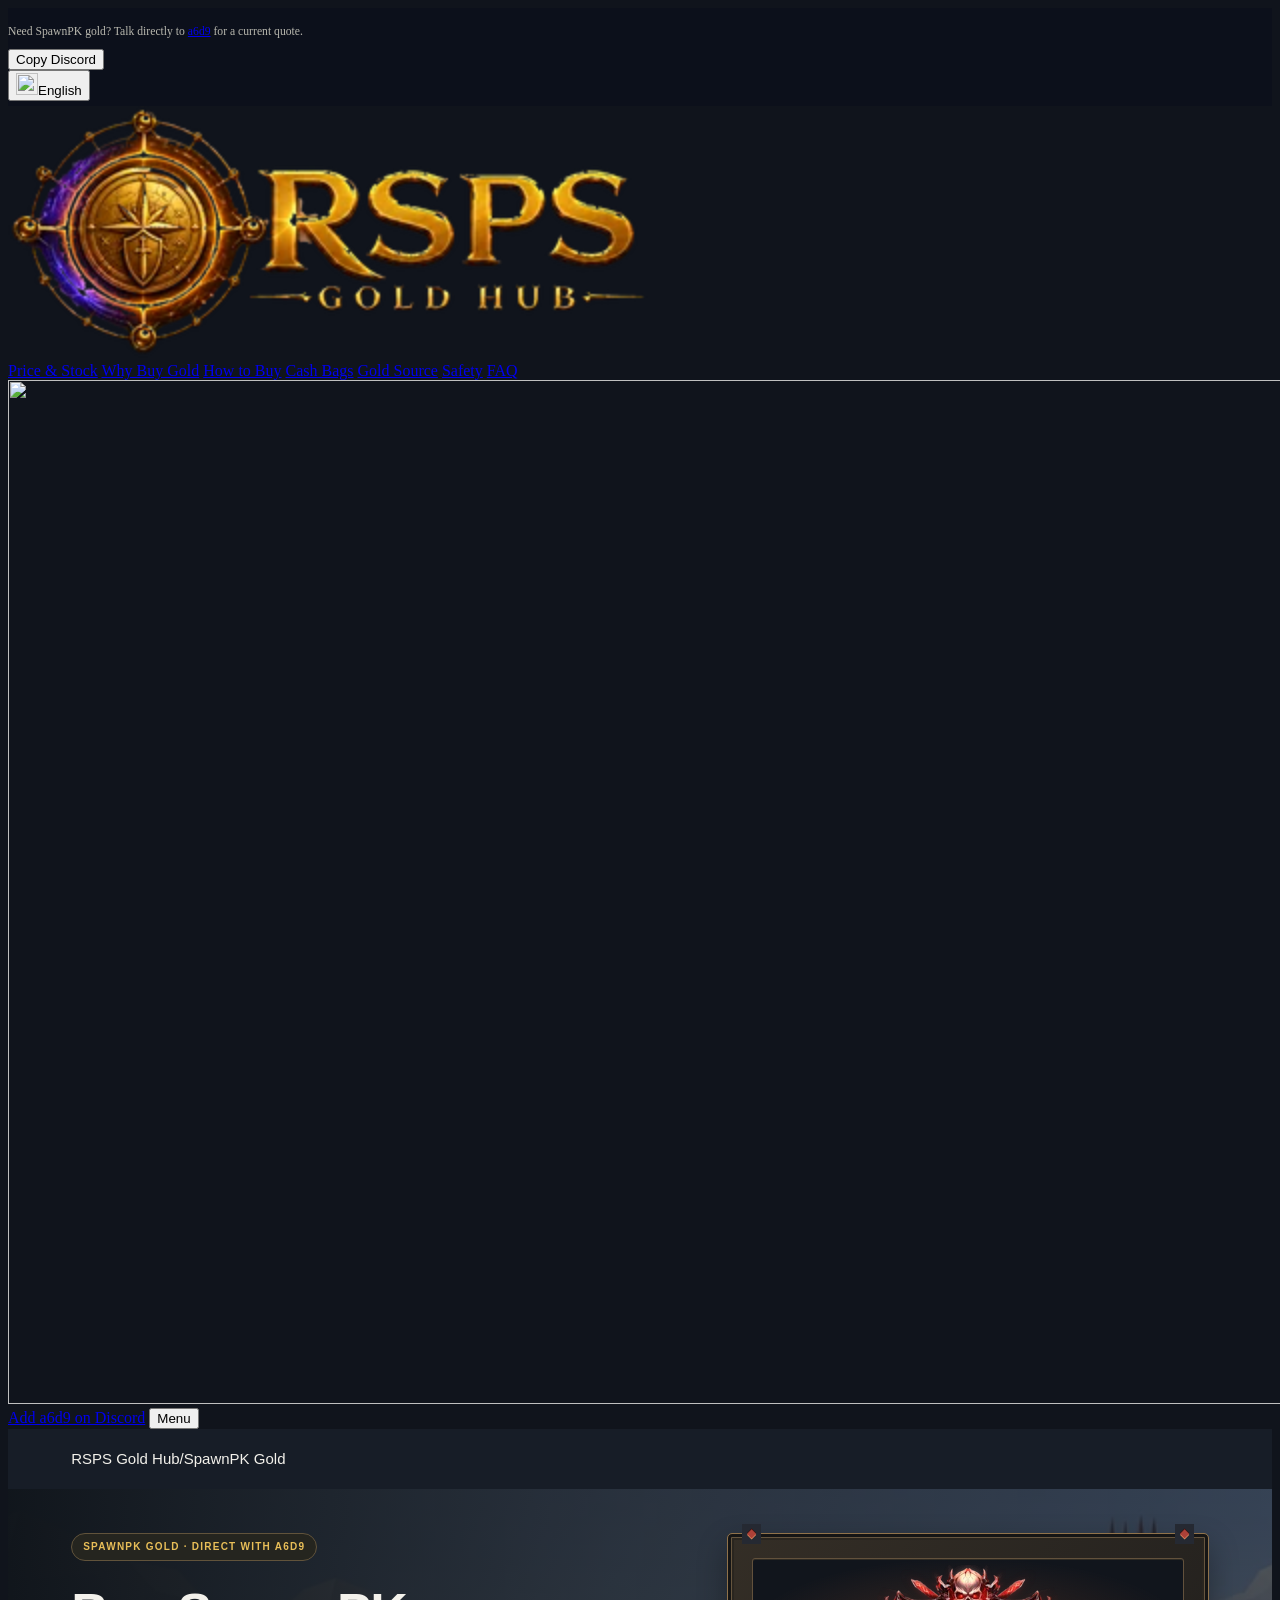
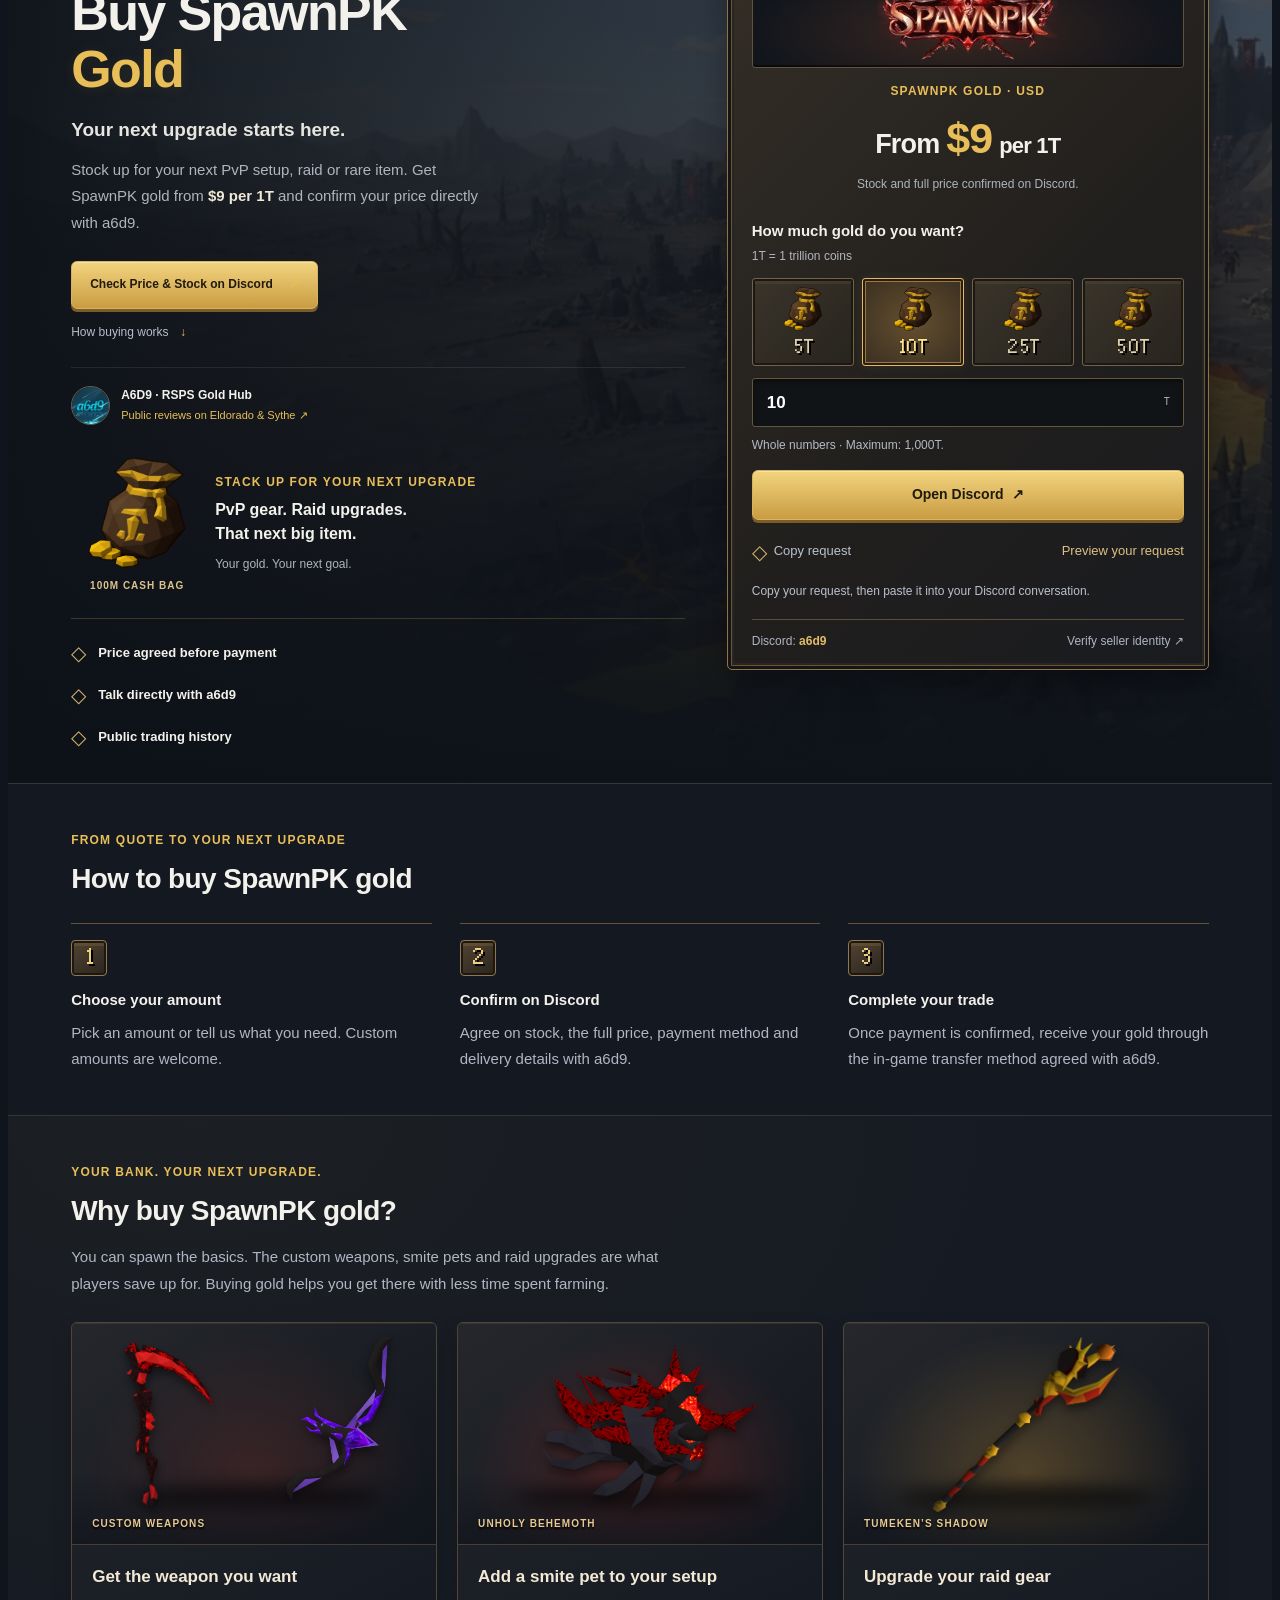
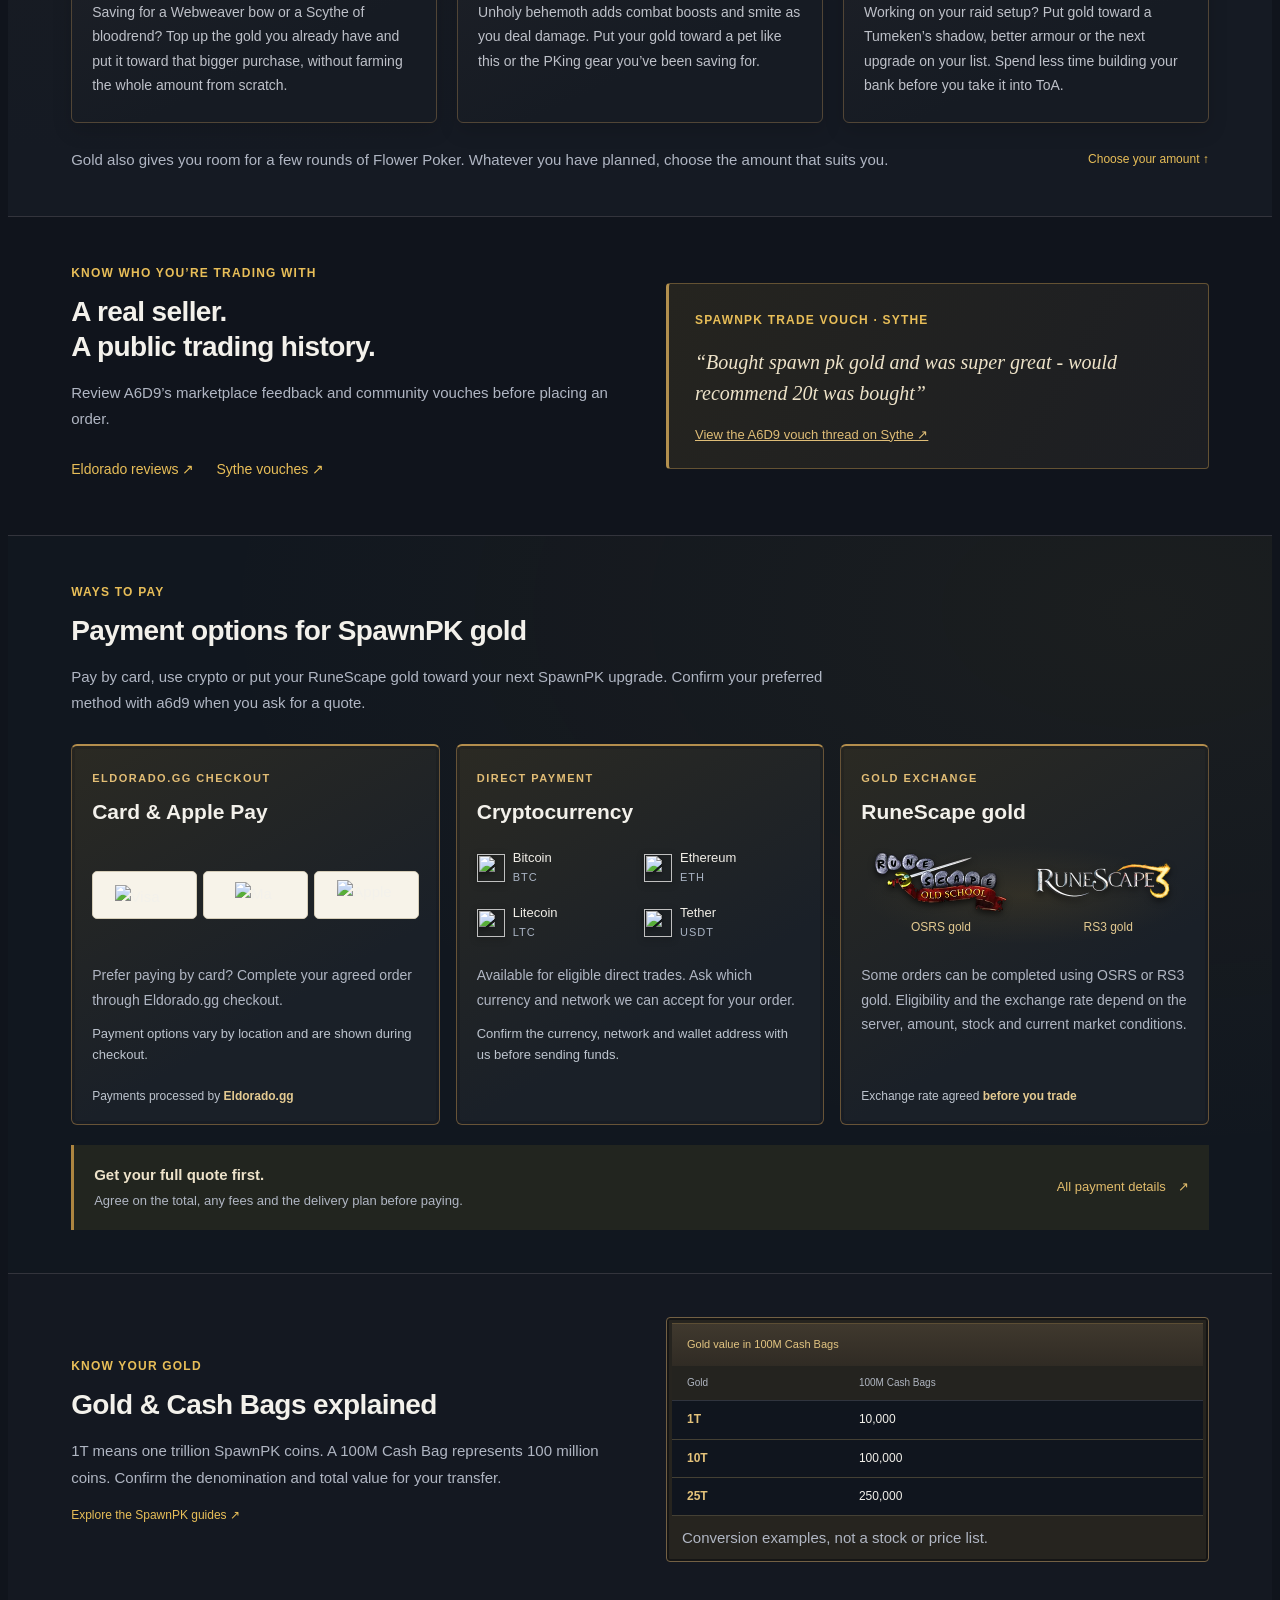
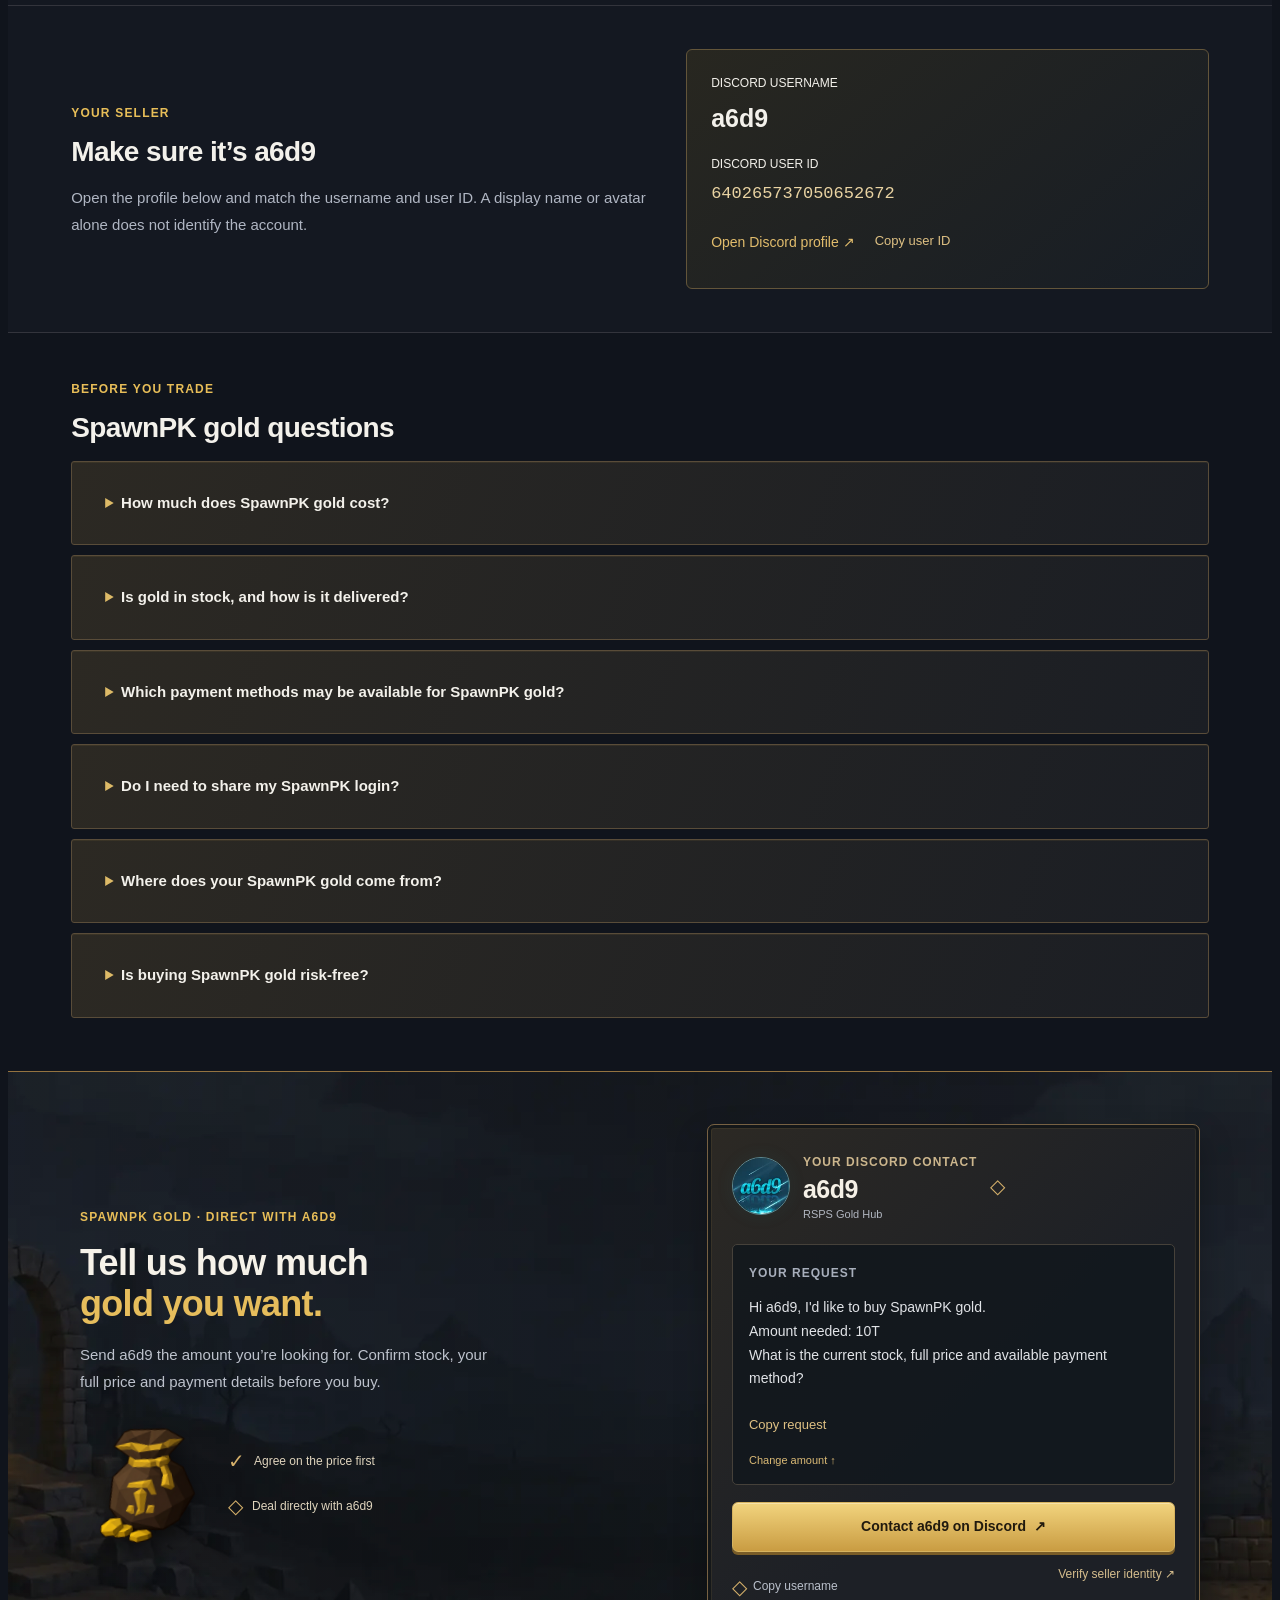
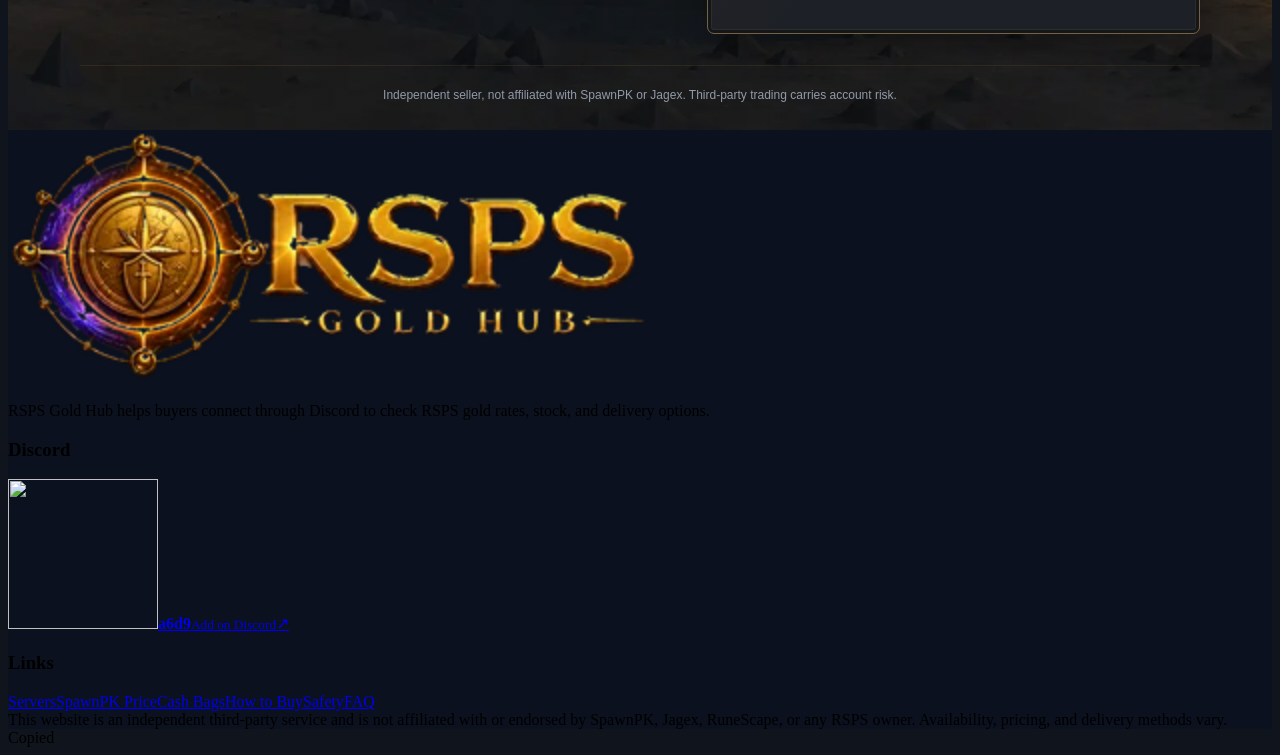
==== commit 5969c68b: "Restore original SpawnPK navigation and Discord header button Reuse the established navigation links" ====
--- a/spawnpk-gold.html
+++ b/spawnpk-gold.html
@@ -49,12 +49,14 @@
         <a class="logo logo--image" href="index.html#buy-gold" aria-label="RSPS Gold Hub home"><img src="assets/spawnpk-sales/rsps-gold-hub-logo-320.webp" srcset="assets/spawnpk-sales/rsps-gold-hub-logo-320.webp 320w, assets/spawnpk-sales/rsps-gold-hub-logo-640.webp 640w" sizes="(max-width: 600px) 140px, 180px" alt="RSPS Gold Hub" width="640" height="252" /></a>
         <nav class="nav spawnpk-header-nav" aria-label="Primary navigation">
           <a href="#rates">Price &amp; Stock</a>
-          <a href="#spk-why-buy">Why Buy Gold</a><a href="#how-to-order">How to Buy</a>
+          <a href="#why-buy">Why Buy Gold</a>
+          <a href="#how-to-order">How to Buy</a>
           <a href="#cash-bags">Cash Bags</a>
-          <a href="#spk-payments">Payments</a><a href="#safety">Safety</a>
+          <a href="#source">Gold Source</a>
+          <a href="#safety">Safety</a>
           <a href="#faq">FAQ</a>
         </nav>
-        <a class="btn spk-header-discord header__cta" href="https://discord.com/users/640265737050652672" data-action="discord-profile" target="_blank" rel="noopener noreferrer">Contact on Discord <span aria-hidden="true">&#8599;</span></a>
+        <a class="discord-image-cta discord-image-cta--header header__cta" href="https://discord.com/users/640265737050652672" data-action="discord-profile" target="_blank" rel="noopener noreferrer" aria-label="Add a6d9 on Discord"><img src="assets/add-a6d9-discord-button.png" alt="" width="1536" height="1024" decoding="async" /><span class="discord-image-cta__label">Add a6d9 on Discord</span></a>
       </div>
     </header>
     <main id="main-content"><div id="spk-preview"><nav class="breadcrumbs shell" aria-label="Breadcrumb"><a href="index.html">RSPS Gold Hub</a><span aria-hidden="true">/</span><span aria-current="page">SpawnPK Gold</span></nav>
--- a/spawnpk-gold.css
+++ b/spawnpk-gold.css
@@ -29,8 +29,6 @@
 #spk-preview .spk-why-bottom .spk-text-gold{margin:0;white-space:nowrap}
 @media(max-width:760px){#spk-preview .spk-benefits{gap:12px}#spk-preview .spk-benefits article{padding:18px 14px}#spk-preview .spk-benefits h3{font-size:15px}}
 @media(max-width:600px){#spk-preview .spk-benefits{grid-template-columns:1fr;gap:14px}#spk-preview .spk-benefits article{padding:20px}#spk-preview .spk-why-bottom{align-items:flex-start;flex-direction:column;gap:9px}}
-
-
 
 #spk-preview .spk-benefit-art{position:relative;height:158px;overflow:hidden;border-radius:3px;background:#10151d;border:1px solid #5a4a30;margin-bottom:19px}
 #spk-preview .spk-benefit-art img{display:block;width:100%;height:100%;object-fit:cover;object-position:center 42%}
@@ -194,10 +192,6 @@
 @media(max-width:680px){#spk-preview .spk-payment-grid,#spk-preview .spk-identity-section{grid-template-columns:minmax(0,1fr);gap:20px}#spk-preview .spk-payment-grid article,#spk-preview .spk-identity-card{padding:20px}#spk-preview .spk-hero-grid{grid-template-columns:minmax(0,1fr)}#spk-preview h1{font-size:clamp(34px,10vw,48px)}#spk-preview .spk-quote{padding:20px 16px}#spk-preview .spk-main-actions{align-items:stretch}#spk-preview .spk-main-actions .spk-button{width:100%}#spk-preview .spk-seller{gap:8px}#spk-preview .spk-seller a{font-size:12px}#spk-preview .spk-final-contact{padding:20px 16px}#spk-preview .spk-final-tools{gap:8px}#spk-preview .spk-header nav a{display:inline-flex;align-items:center;min-height:44px;font-size:12px}#spk-preview .spk-why-bottom{flex-wrap:wrap}#spk-preview .spk-bag-table table{font-size:14px}}
 @media(prefers-reduced-motion:reduce){#spk-preview *,#spk-preview *:before,#spk-preview *:after{transition:none!important;animation:none!important;scroll-behavior:auto!important}}
 
-
-
-.spawnpk-market .site-header { background: rgba(13,18,30,.97); border-bottom: 1px solid var(--spk-line); }
-
 .spawnpk-market .announcement { background: #0c101b; }
 
 .spawnpk-market .footer { background: #0b111e; border-top: 1px solid var(--spk-line); }
@@ -207,26 +201,27 @@
 
 .spawnpk-market .announcement p { font-size: .73rem; color: #b8b7ae; }
 
-.spawnpk-market .header__inner { min-height: 74px; padding-top: 12px; padding-bottom: 12px; gap: 24px; }
-
-.spawnpk-market .site-header .logo img { width: 142px; height: auto; }
-
-.spawnpk-market .spawnpk-header-nav { gap: 22px; }
-
-.spawnpk-market .spawnpk-header-nav a { font-size: .8rem; font-weight: 600; color: #d3d0c8; }
-
-.spawnpk-market .spk-header-discord { min-height: 42px; padding: 10px 16px; background: #242a45; border: 1px solid #59618b; border-radius: 6px; color: #eeeefe; font-size: .77rem; font-weight: 600; gap: 8px; }
-
-.spawnpk-market .spk-header-discord:hover { background: #343d63; border-color: #8793c9; }
-
   .spawnpk-market .announcement__inner { gap: 8px; }
 
-  .spawnpk-market .header__inner { min-height: 64px; gap: 10px; }
-
   .spawnpk-market .site-header.has-mobile-menu .header__inner { flex-direction: row; align-items: center; justify-content: space-between; }
 
-  .spawnpk-market .site-header.has-mobile-menu .site-menu-toggle { width: 44px; height: 44px; margin-left: auto; }
-.spawnpk-market{background:#10141c}.spawnpk-market #spk-preview .breadcrumbs{padding:18px 5%;margin:0;background:#171d27;max-width:none}.spawnpk-market .spk-glyph{color:#d6b16b;font-size:20px}.spawnpk-market .header__inner{flex-wrap:wrap}.spawnpk-market .spawnpk-header-nav{flex-wrap:wrap;gap:8px 18px}.spawnpk-market .spawnpk-header-nav a{min-height:44px;display:inline-flex;align-items:center}
+@media (max-width: 600px) {
+  .spawnpk-market .site-header.has-mobile-menu .header__inner {
+    display: grid;
+    grid-template-columns: minmax(0, 1fr) auto;
+    gap: 8px 12px;
+    padding-block: 8px;
+  }
+  .spawnpk-market .site-menu-toggle { grid-column: 2; grid-row: 1; }
+  .spawnpk-market .discord-image-cta--header {
+    grid-column: 1 / -1;
+    grid-row: 2;
+    justify-self: end;
+  }
+}
+
+
+.spawnpk-market{background:#10141c}.spawnpk-market #spk-preview .breadcrumbs{padding:18px 5%;margin:0;background:#171d27;max-width:none}.spawnpk-market .spk-glyph{color:#d6b16b;font-size:20px}
 
 #spk-preview a.spk-button.spk-gold{color:#211a0e;background:linear-gradient(#f2d47e,#c99c42);border:1px solid #d6b35f;border-radius:6px;padding:14px 18px;box-shadow:inset 0 1px 0 #fff5,0 3px 0 #795c27;font-weight:700;text-shadow:none}
 #spk-preview .spk-crumb,#spk-preview .breadcrumbs{width:100%;max-width:none}
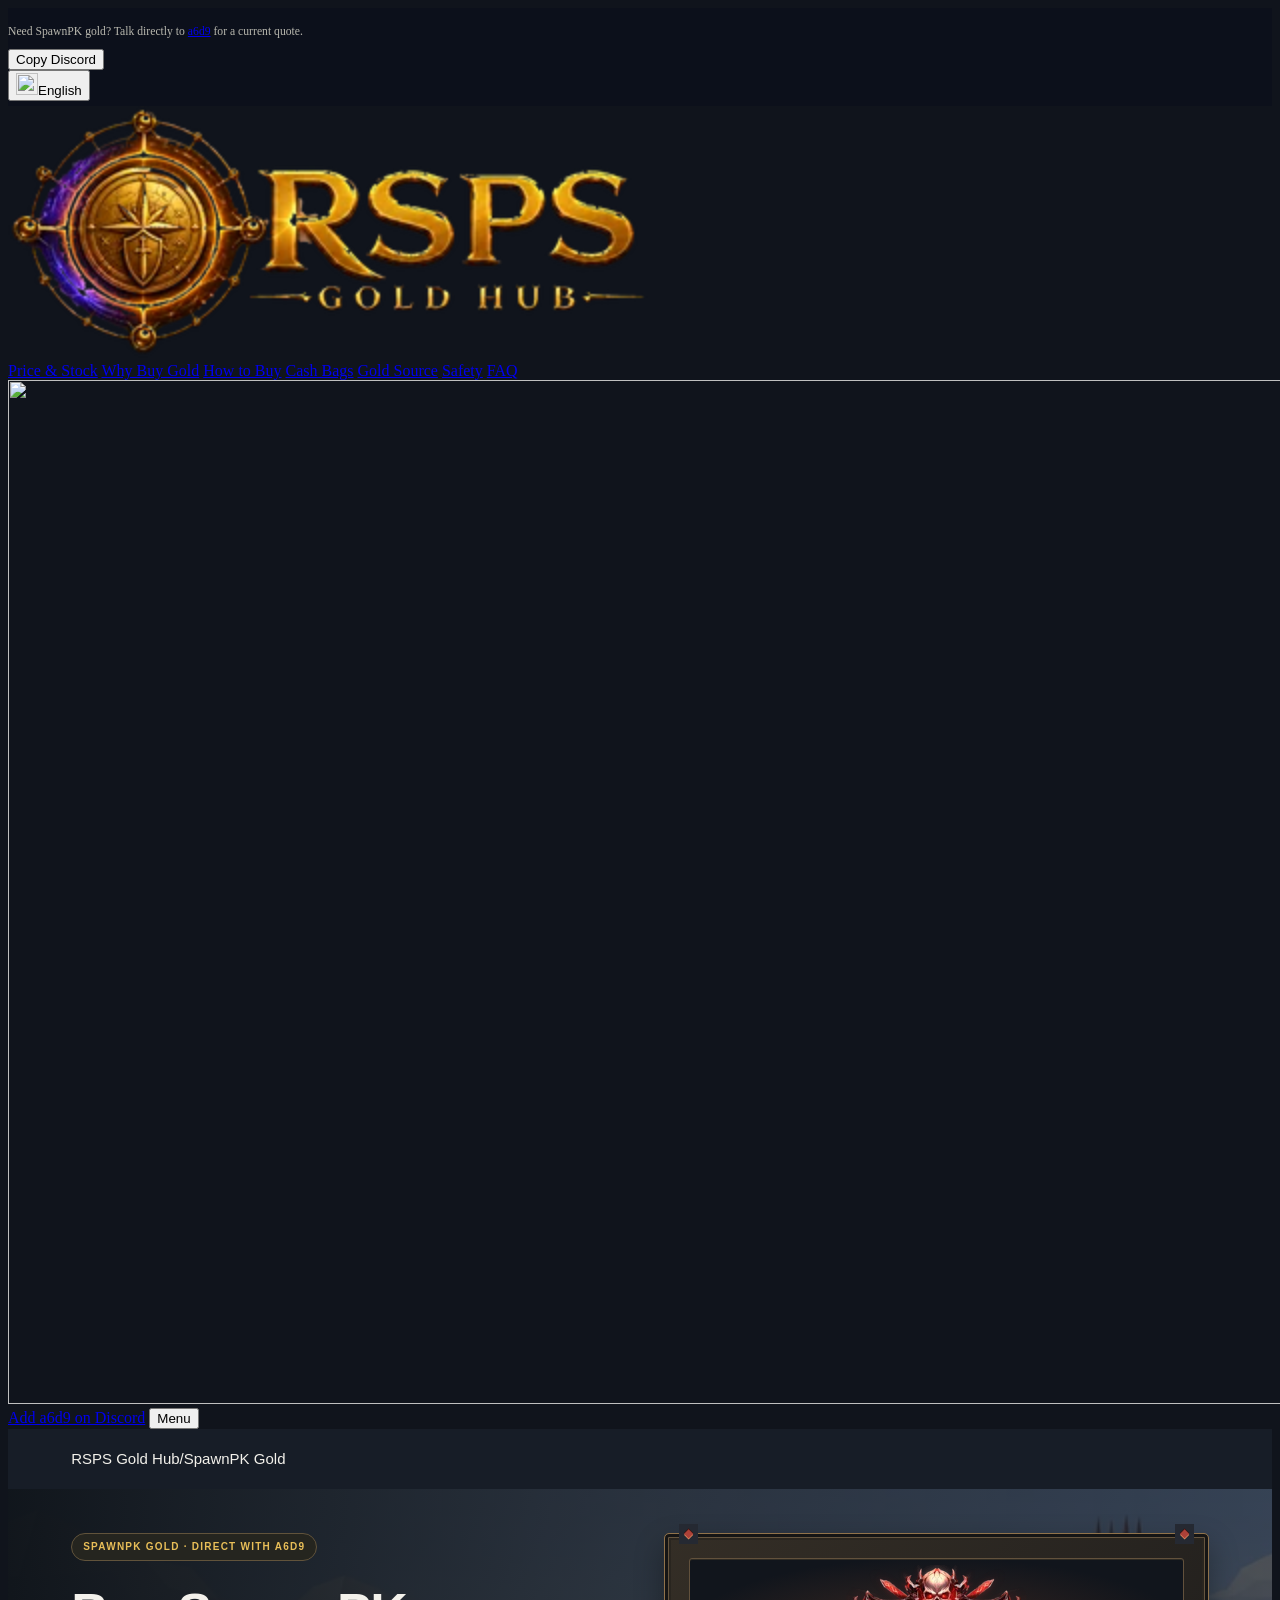
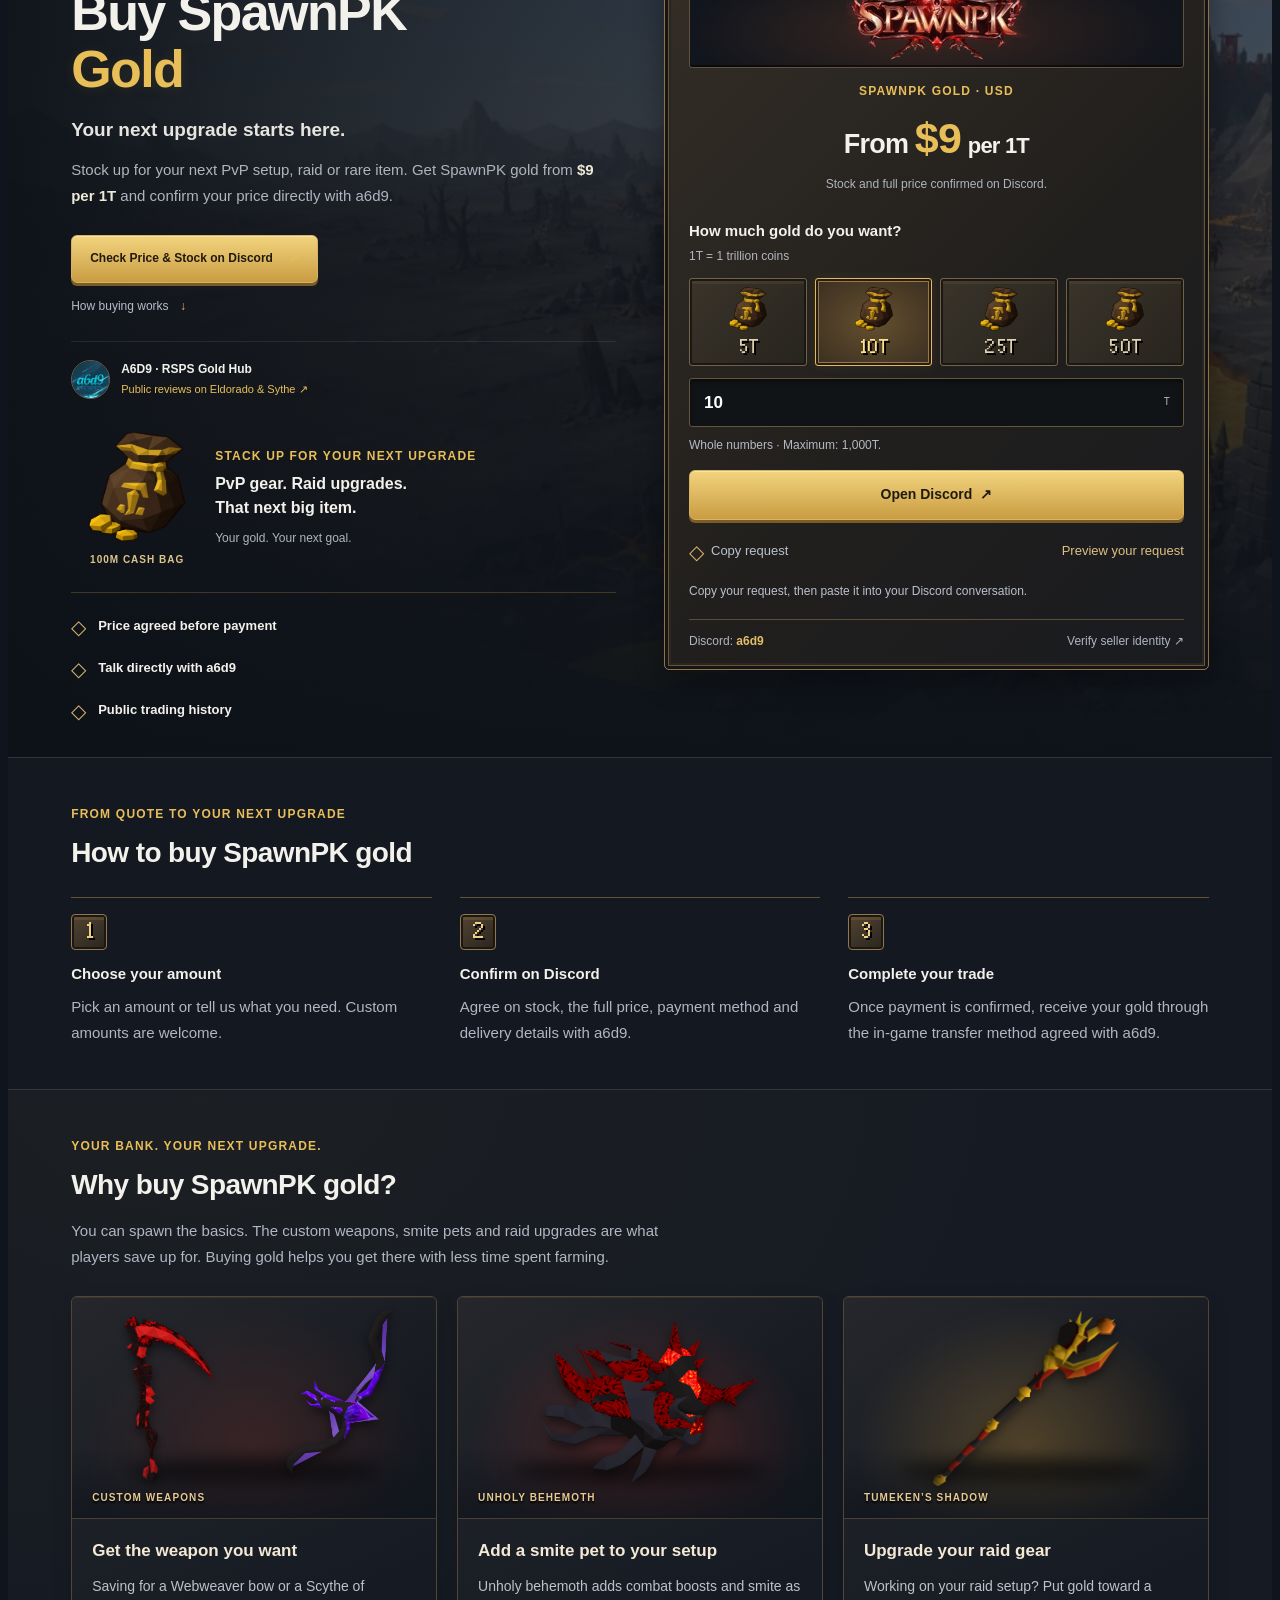
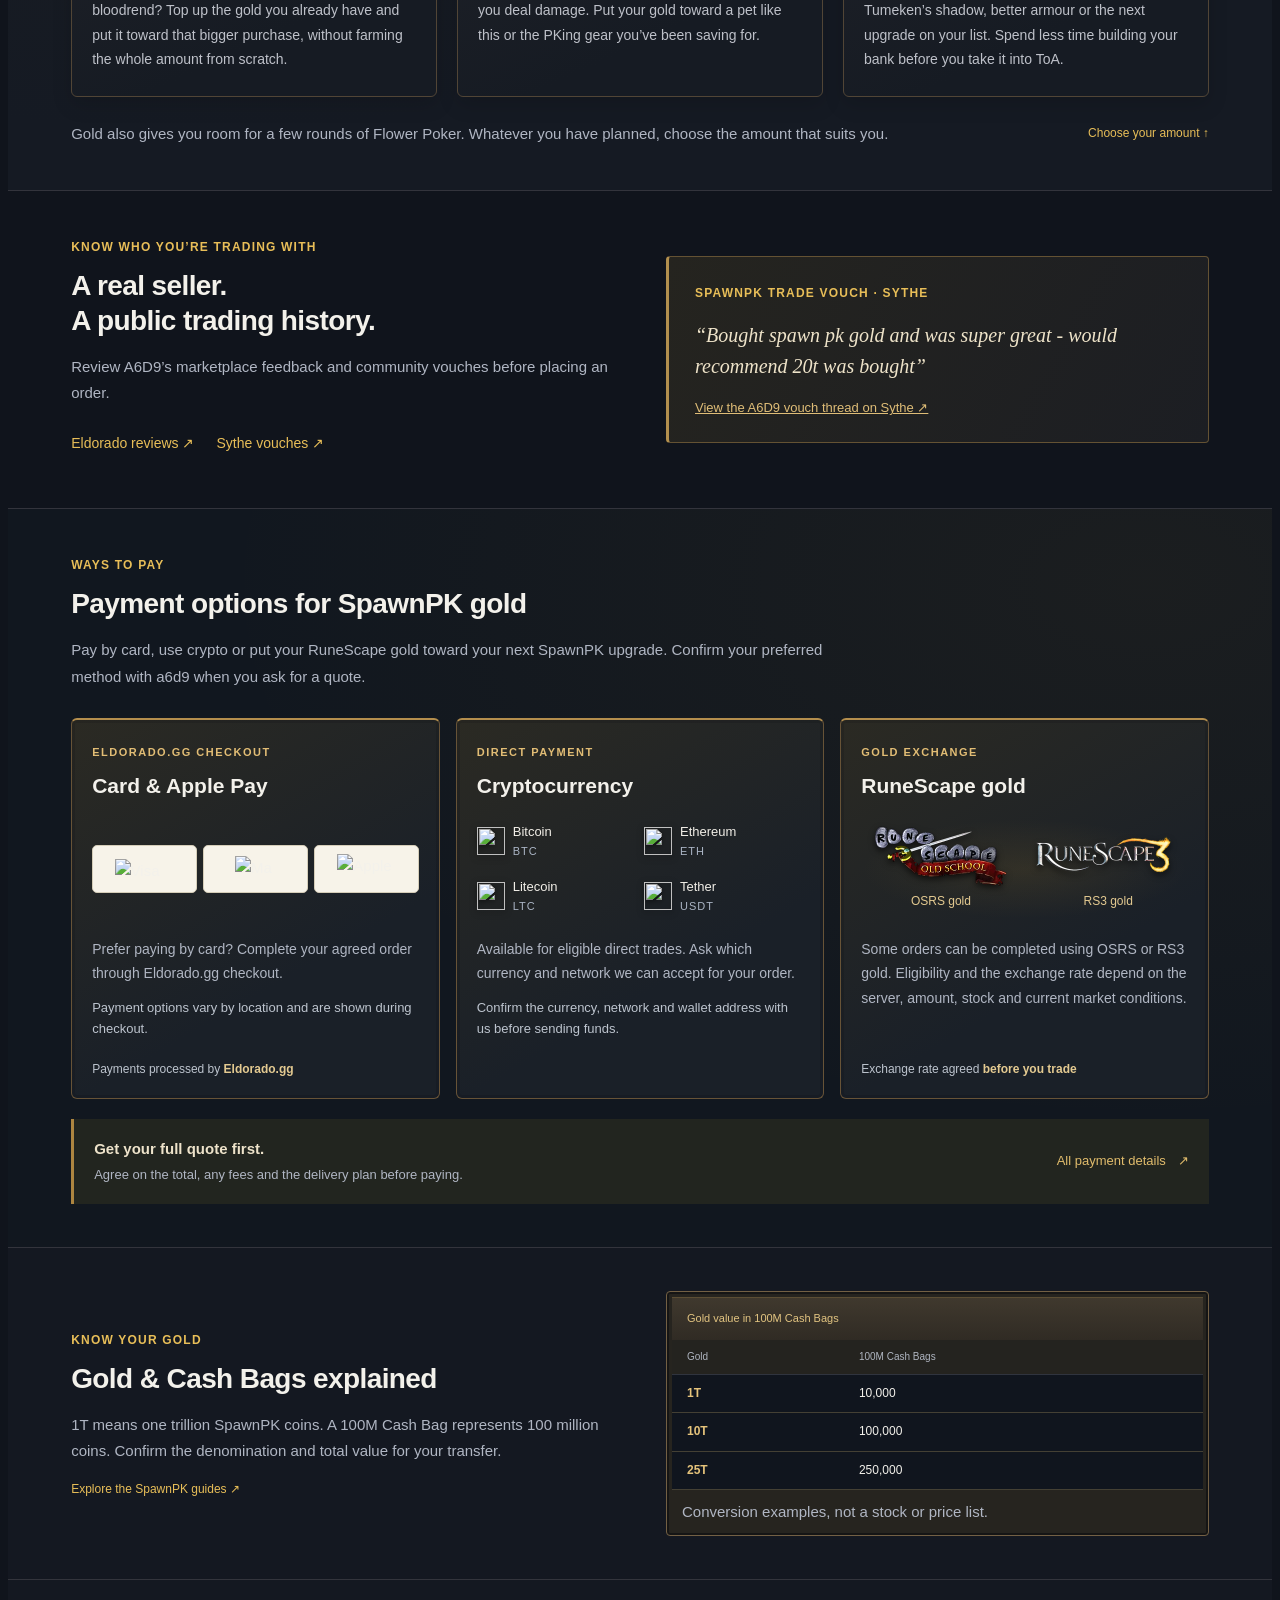
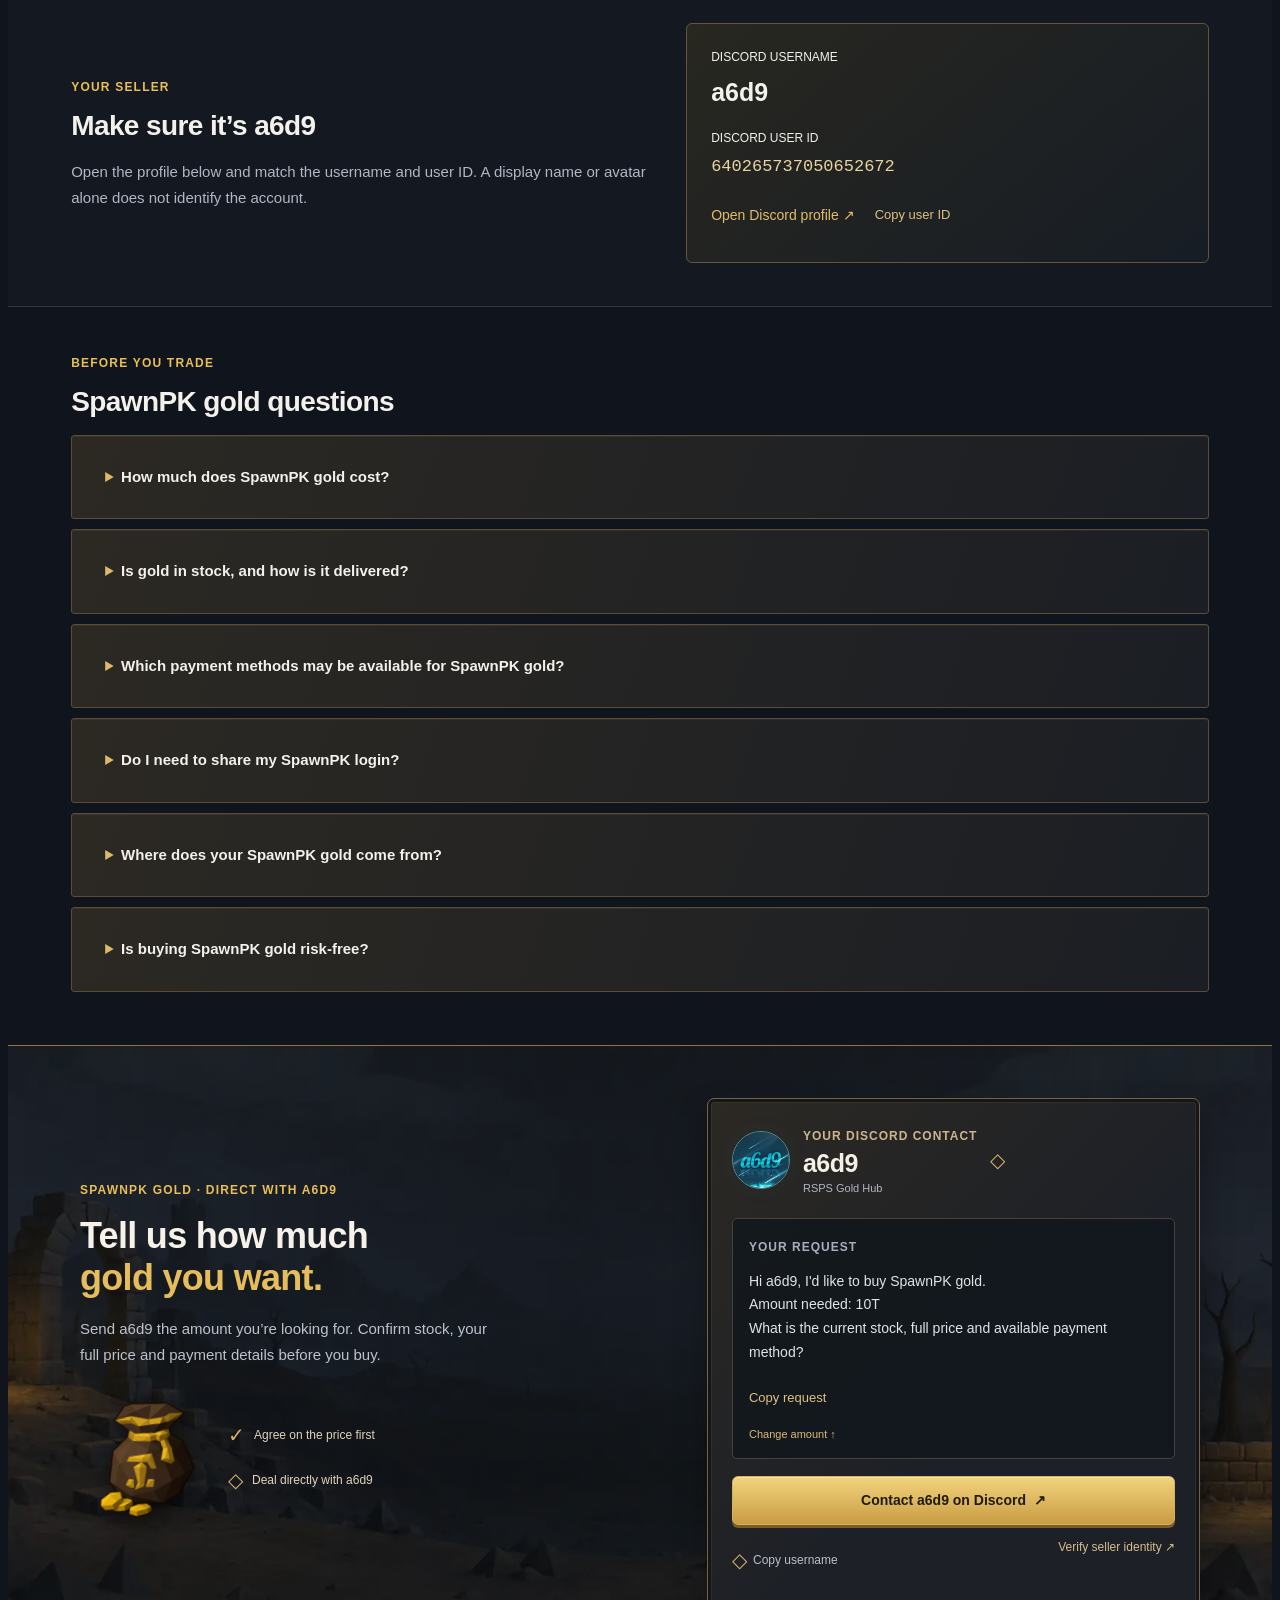
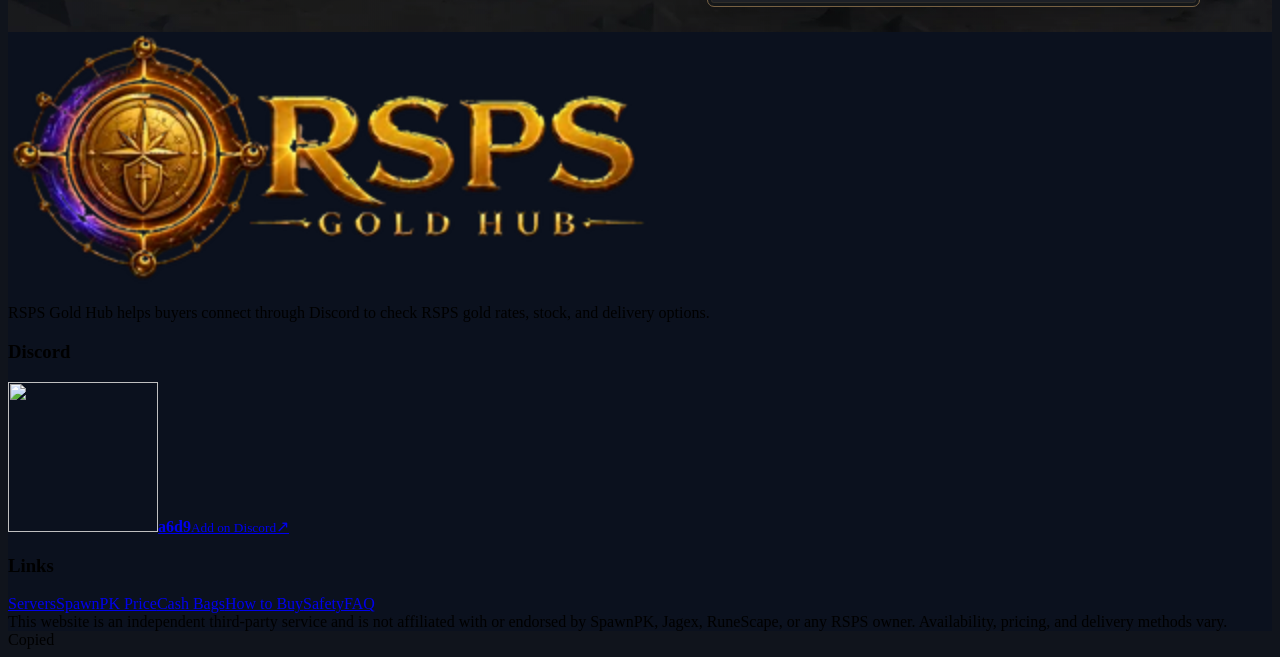
==== commit bfbe0eca: "Remove duplicated SpawnPK disclaimer above the footer" ====
--- a/spawnpk-gold.html
+++ b/spawnpk-gold.html
@@ -231,7 +231,6 @@
       <p class="spk-final-copy-status" data-final-copy-status role="status" aria-live="polite"></p>
     </div>
   </div>
-  <p class="spk-fine">Independent seller, not affiliated with SpawnPK or Jagex. Third-party trading carries account risk.</p>
 </section>
 
   </div></main>
--- a/spawnpk-gold.css
+++ b/spawnpk-gold.css
@@ -288,3 +288,18 @@
 #spk-preview .spk-assurances strong{font-size:13px}
 #spk-preview .spk-logo-panel{height:110px}
 #spk-preview .spk-logo-panel img{height:102px}
+
+/* Keep the artwork full width while grouping content on large screens. */
+#spk-preview .spk-hero,
+#spk-preview .spk-section,
+#spk-preview .spk-final,
+.spawnpk-market #spk-preview .breadcrumbs {
+  padding-inline: max(5%, calc((100% - 1200px) / 2));
+}
+#spk-preview .spk-description { max-width: 36rem; }
+@media (min-width: 981px) {
+  #spk-preview .spk-hero-grid {
+    grid-template-columns: minmax(0, 1fr) minmax(0, 1fr);
+    column-gap: 48px;
+  }
+}
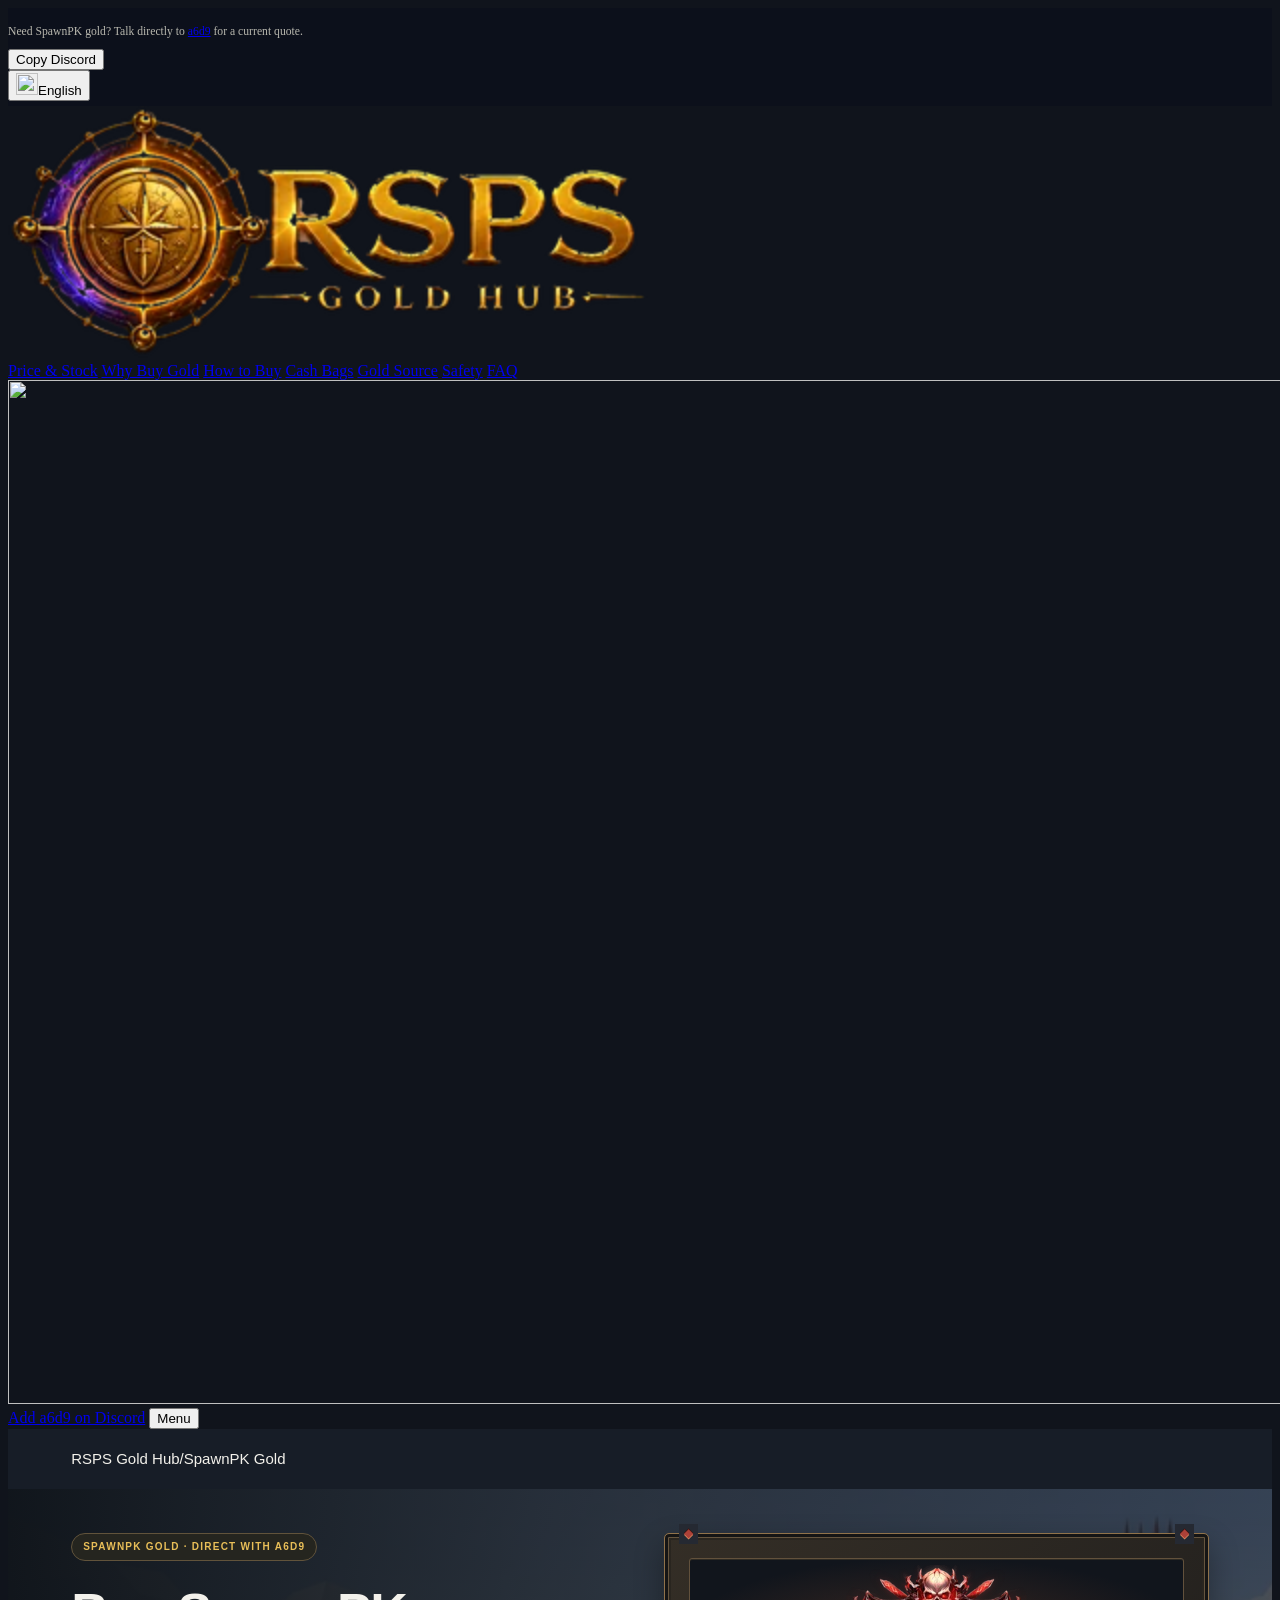
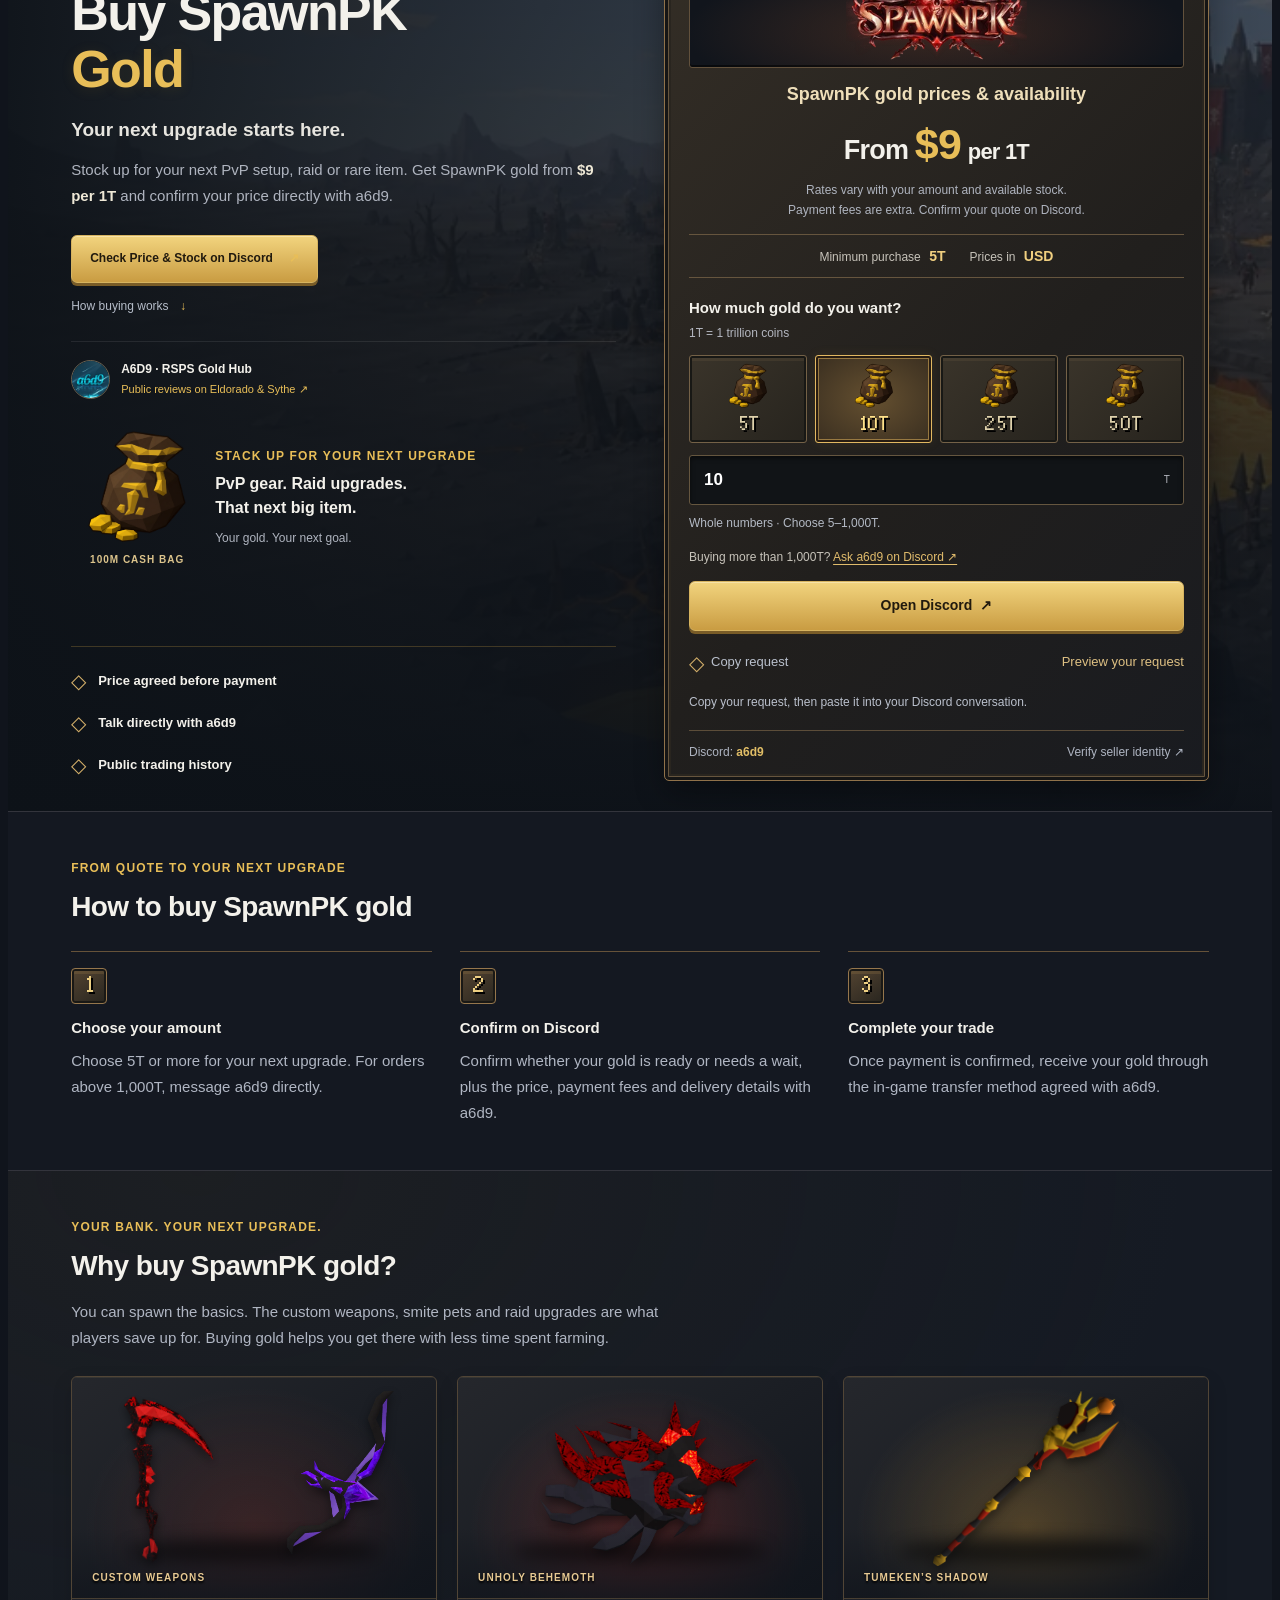
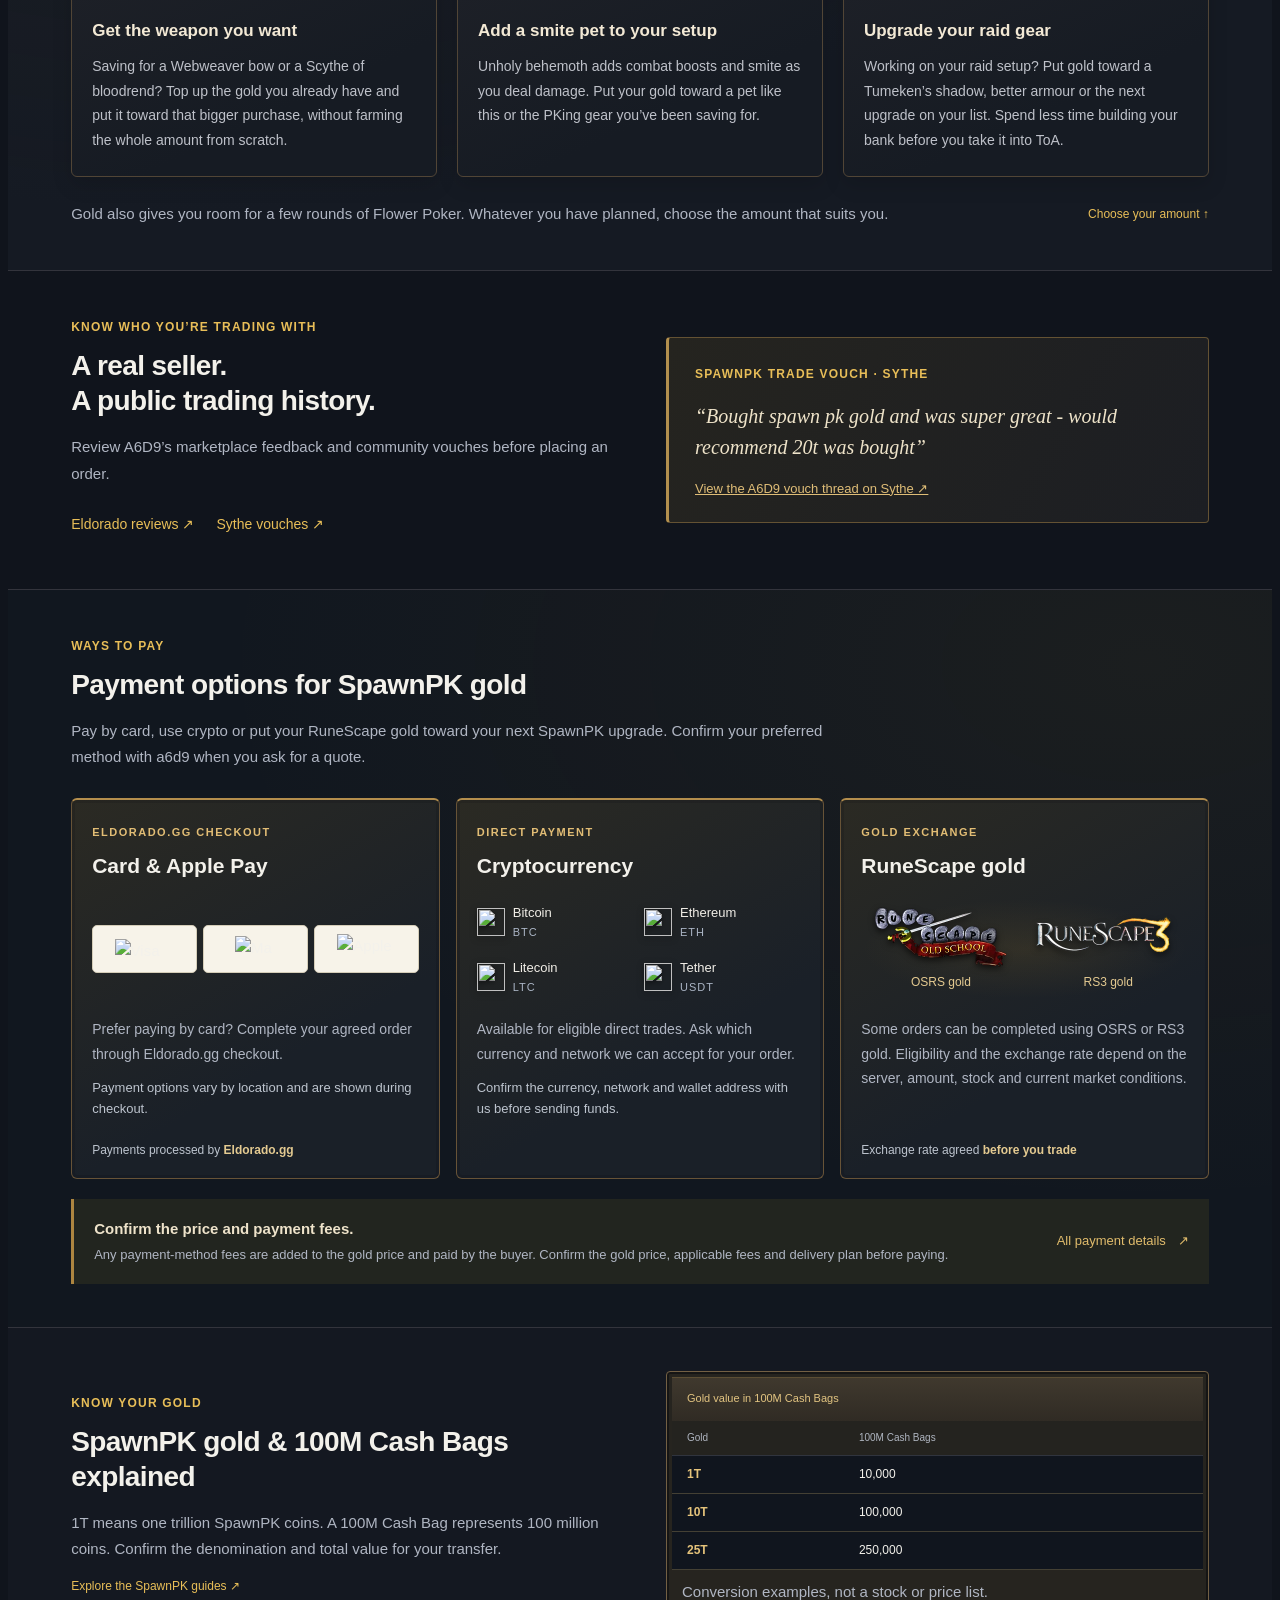
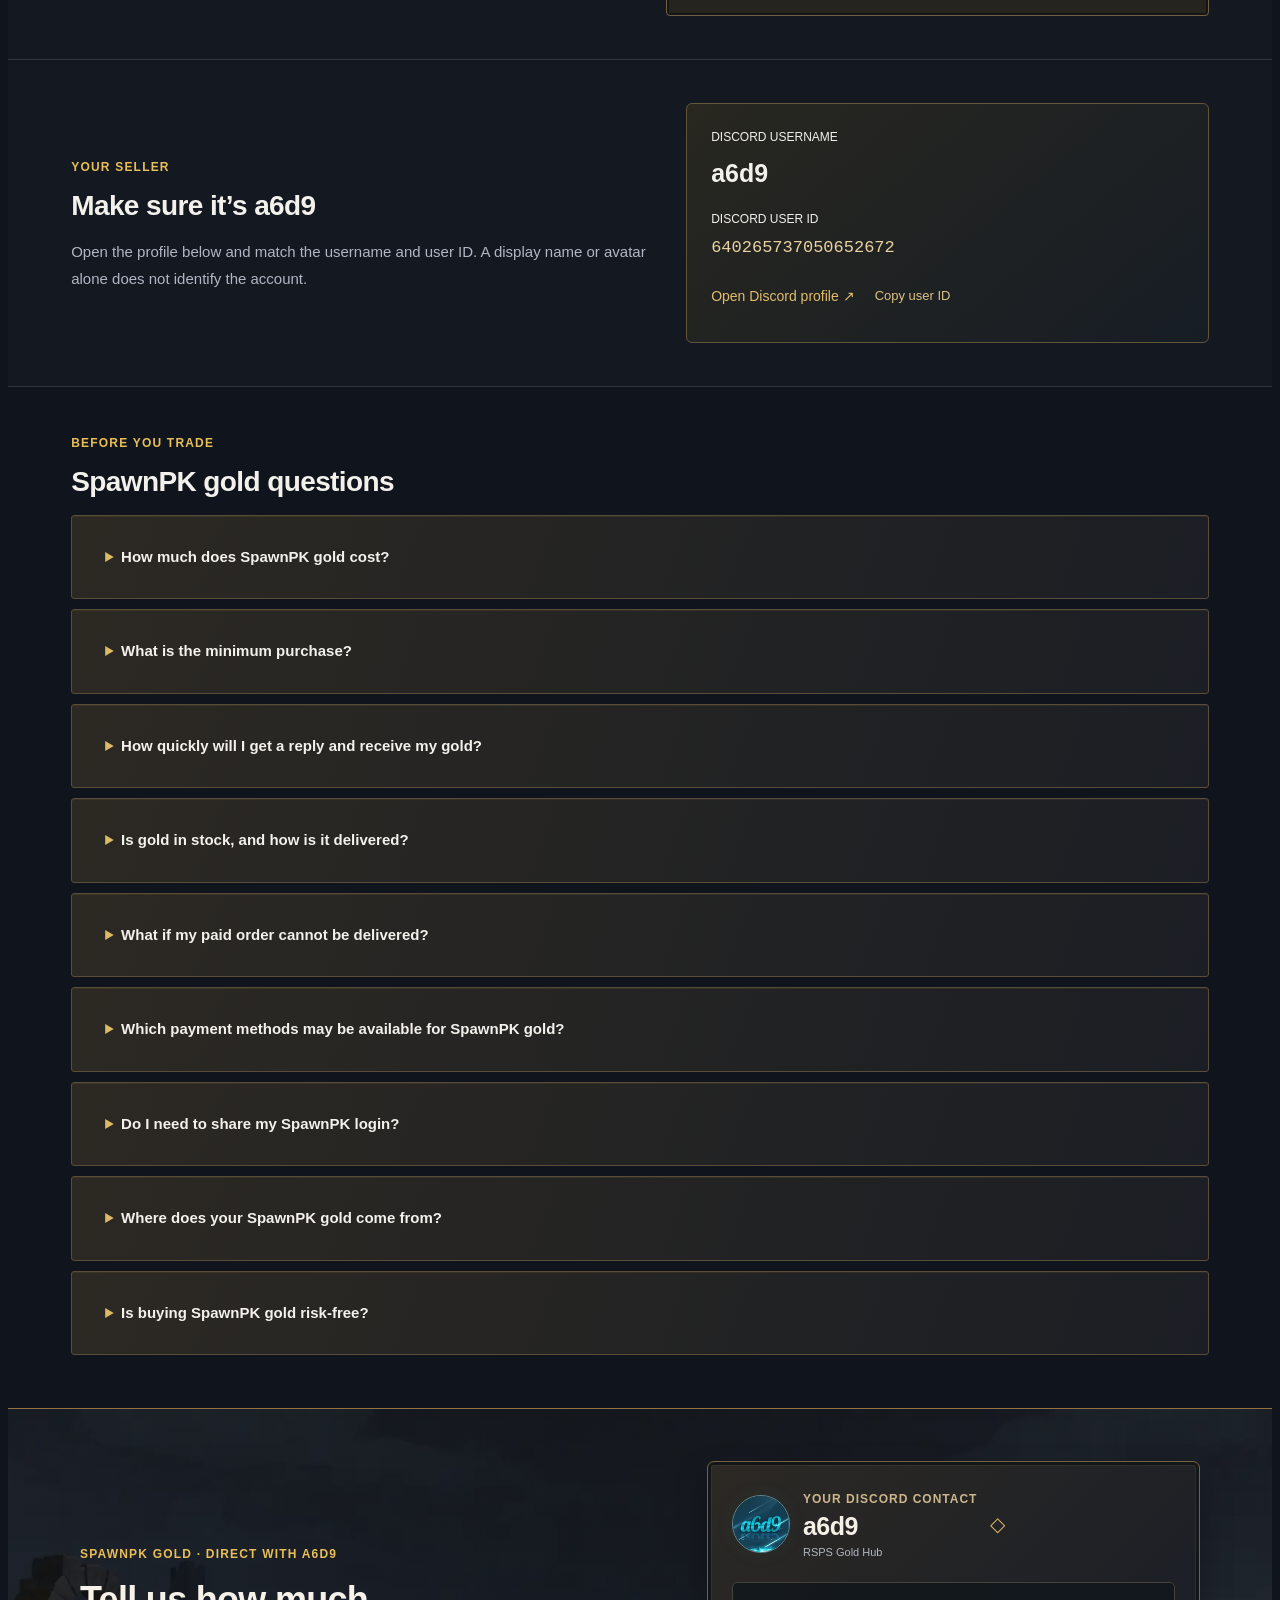
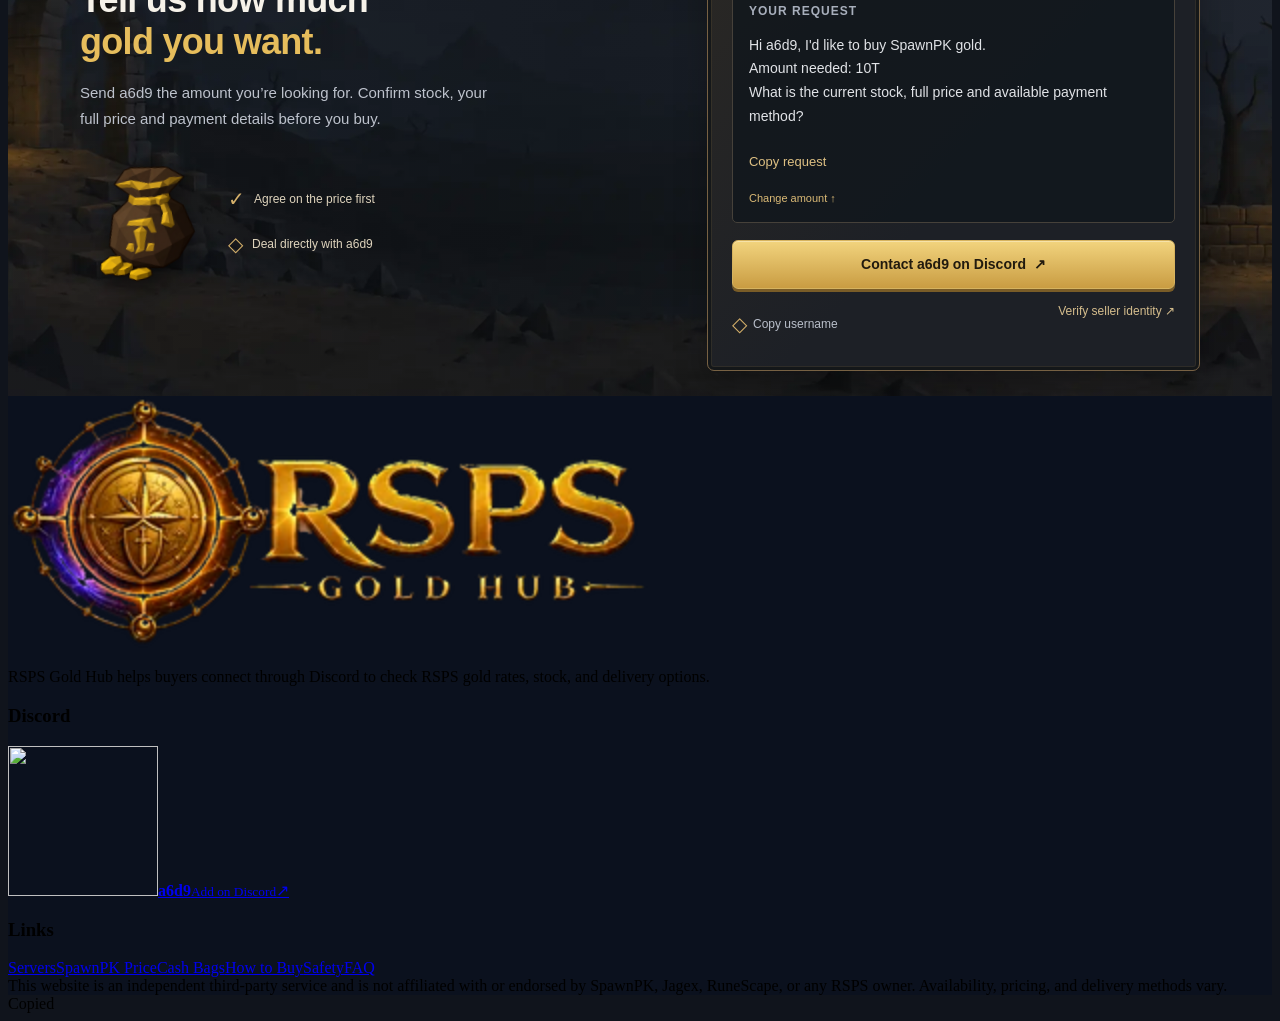
==== commit 355eb4e5: "Clarify SpawnPK pricing, order minimum and delivery terms" ====
--- a/spawnpk-gold.html
+++ b/spawnpk-gold.html
@@ -80,9 +80,10 @@
         </div>
         <aside class="spk-quote" id="spk-rates" aria-label="SpawnPK gold quote"><span class="spk-alias" id="rates" aria-hidden="true"></span>
           <div class="spk-logo-panel"><img src="assets/spawnpk-sales/spk-5cc3c74a1cf3.webp" alt="SpawnPK" width="240" height="135" loading="eager" decoding="async"></div>
-          <div class="spk-kicker">SPAWNPK GOLD · USD</div>
+          <h2 class="spk-rate-heading">SpawnPK gold prices &amp; availability</h2>
           <p class="spk-price">From <strong data-rate-amount>$9</strong> <span>per 1T</span></p>
-          <p class="spk-subtle spk-rate-note">Stock and full price confirmed on Discord.</p>
+          <p class="spk-subtle spk-rate-note">Rates vary with your amount and available stock.<br>Payment fees are extra. Confirm your quote on Discord.</p>
+          <div class="spk-order-facts"><span>Minimum purchase <strong>5T</strong></span><span>Prices in <strong>USD</strong></span></div>
           <div data-spawnpk-request-controls hidden>
 <div class="spk-quantity-label"><label for="spawnpk-amount">How much gold do you want?</label><span>1T = 1 trillion coins</span></div>
           <div class="spk-presets" role="group" aria-label="Gold amounts">
@@ -92,8 +93,9 @@
   <button data-spawnpk-amount="50" aria-pressed="false"><span class="spk-inventory-item" aria-hidden="true"></span><span class="spk-inventory-label">50T</span></button>
 </div>
           <div class="spk-input"><input id="spawnpk-amount" value="10" inputmode="numeric" pattern="[0-9]*" aria-describedby="spk-amount-limit spawnpk-amount-error" maxlength="4" autocomplete="off" aria-label="Custom gold amount in trillions"><span>T</span></div>
-          <p class="spk-amount-limit" id="spk-amount-limit">Whole numbers · Maximum: 1,000T.</p>
-          <p id="spawnpk-amount-error" class="spk-error" hidden role="alert">Enter a whole number from 1 to 1,000T.</p>
+          <p class="spk-amount-limit" id="spk-amount-limit">Whole numbers · Choose 5–1,000T.</p>
+          <p class="spk-bulk-note">Buying more than 1,000T? <a href="https://discord.com/users/640265737050652672" target="_blank" rel="noopener noreferrer" data-action="discord-profile">Ask a6d9 on Discord ↗</a></p>
+          <p id="spawnpk-amount-error" class="spk-error" hidden role="alert">Enter a whole number from 5 to 1,000T.</p>
           </div>
 <a class="spk-button spk-gold spk-wide" href="https://discord.com/users/640265737050652672" target="_blank" rel="noopener noreferrer" data-action="discord-profile">Open Discord <span>↗</span></a>
           <div class="spk-request-tools"><button class="spk-copy-request copy-btn" data-copy-target="spawnpk-order-message" data-copy-success="Request copied" data-action="copy-spawnpk-order"><span class="spk-glyph" aria-hidden="true">◇</span> Copy request</button><button type="button" id="spawnpk-preview-toggle" class="spk-preview-toggle" aria-controls="spawnpk-message-panel" aria-expanded="true" hidden>Preview your request</button></div><div class="spk-message" id="spawnpk-message-panel"><pre id="spawnpk-order-message" data-spawnpk-example>Hi a6d9, I'd like to buy SpawnPK gold.
@@ -104,7 +106,7 @@
 <div class="spk-assurances"><div><span class="spk-glyph" aria-hidden="true">◇</span><span><strong>Price agreed before payment</strong></span></div><div><span class="spk-glyph" aria-hidden="true">◇</span><span><strong>Talk directly with a6d9</strong></span></div><div><span class="spk-glyph" aria-hidden="true">◇</span><span><strong>Public trading history</strong></span></div></div>
 </div>
 </section>
-    <section class="spk-section" id="spk-how"><span class="spk-alias" id="how-to-order" aria-hidden="true"></span><div class="spk-section-heading"><span class="spk-kicker">FROM QUOTE TO YOUR NEXT UPGRADE</span><h2>How to buy SpawnPK gold</h2></div><div class="spk-steps"><article><span class="spk-step-number">1</span><h3>Choose your amount</h3><p>Pick an amount or tell us what you need. Custom amounts are welcome.</p></article><article><span class="spk-step-number">2</span><h3>Confirm on Discord</h3><p>Agree on stock, the full price, payment method and delivery details with a6d9.</p></article><article><span class="spk-step-number">3</span><h3>Complete your trade</h3><p>Once payment is confirmed, receive your gold through the in-game transfer method agreed with a6d9.</p></article></div></section>
+    <section class="spk-section" id="spk-how"><span class="spk-alias" id="how-to-order" aria-hidden="true"></span><div class="spk-section-heading"><span class="spk-kicker">FROM QUOTE TO YOUR NEXT UPGRADE</span><h2>How to buy SpawnPK gold</h2></div><div class="spk-steps"><article><span class="spk-step-number">1</span><h3>Choose your amount</h3><p>Choose 5T or more for your next upgrade. For orders above 1,000T, message a6d9 directly.</p></article><article><span class="spk-step-number">2</span><h3>Confirm on Discord</h3><p>Confirm whether your gold is ready or needs a wait, plus the price, payment fees and delivery details with a6d9.</p></article><article><span class="spk-step-number">3</span><h3>Complete your trade</h3><p>Once payment is confirmed, receive your gold through the in-game transfer method agreed with a6d9.</p></article></div></section>
     <section class="spk-section spk-why-buy" id="spk-why-buy" aria-labelledby="spk-why-title"><span class="spk-alias" id="why-buy-gold" aria-hidden="true"></span><span class="spk-alias" id="why-buy" aria-hidden="true"></span>
   <div class="spk-why-heading">
     <span class="spk-kicker">YOUR BANK. YOUR NEXT UPGRADE.</span>
@@ -177,22 +179,25 @@
     </article>
   </div>
   <div class="spk-payment-next">
-    <div><strong>Get your full quote first.</strong><p>Agree on the total, any fees and the delivery plan before paying.</p></div>
+    <div><strong>Confirm the price and payment fees.</strong><p>Any payment-method fees are added to the gold price and paid by the buyer. Confirm the gold price, applicable fees and delivery plan before paying.</p></div>
     <a href="/#payment-methods">All payment details <span aria-hidden="true">↗</span></a>
   </div>
 </section>
 
 
 
-<section class="spk-section spk-bag-layout" id="spk-bags"><span class="spk-alias" id="cash-bags" aria-hidden="true"></span><div><span class="spk-kicker">KNOW YOUR GOLD</span><h2>Gold &amp; Cash Bags explained</h2><p>1T means one trillion SpawnPK coins. A 100M Cash Bag represents 100 million coins. Confirm the denomination and total value for your transfer.</p><a class="spk-text-gold" href="spawnpk-guide.html" target="_blank" rel="noopener noreferrer">Explore the SpawnPK guides ↗</a></div><div class="spk-bag-table"><table><caption>Gold value in 100M Cash Bags</caption><thead><tr><th>Gold</th><th>100M Cash Bags</th></tr></thead><tbody><tr><td>1T</td><td>10,000</td></tr><tr><td>10T</td><td>100,000</td></tr><tr><td>25T</td><td>250,000</td></tr></tbody></table><p>Conversion examples, not a stock or price list.</p></div></section>
+<section class="spk-section spk-bag-layout" id="spk-bags"><span class="spk-alias" id="cash-bags" aria-hidden="true"></span><div><span class="spk-kicker">KNOW YOUR GOLD</span><h2>SpawnPK gold &amp; 100M Cash Bags explained</h2><p>1T means one trillion SpawnPK coins. A 100M Cash Bag represents 100 million coins. Confirm the denomination and total value for your transfer.</p><a class="spk-text-gold" href="spawnpk-guide.html" target="_blank" rel="noopener noreferrer">Explore the SpawnPK guides ↗</a></div><div class="spk-bag-table"><table><caption>Gold value in 100M Cash Bags</caption><thead><tr><th>Gold</th><th>100M Cash Bags</th></tr></thead><tbody><tr><td>1T</td><td>10,000</td></tr><tr><td>10T</td><td>100,000</td></tr><tr><td>25T</td><td>250,000</td></tr></tbody></table><p>Conversion examples, not a stock or price list.</p></div></section>
     <section class="spk-section spk-identity-section" id="spk-safety" aria-labelledby="spk-identity-title"><span class="spk-alias" id="safety" aria-hidden="true"></span>
   <div><span class="spk-kicker">YOUR SELLER</span><h2 id="spk-identity-title">Make sure it’s a6d9</h2><p>Open the profile below and match the username and user ID. A display name or avatar alone does not identify the account.</p></div>
   <div class="spk-identity-card"><span class="spk-small">DISCORD USERNAME</span><strong id="spk-username">a6d9</strong><span class="spk-small">DISCORD USER ID</span><code id="spk-user-id">640265737050652672</code><div class="spk-identity-actions"><a href="https://discord.com/users/640265737050652672" target="_blank" rel="noopener noreferrer" data-action="discord-profile">Open Discord profile ↗</a><button type="button" class="copy-btn spk-text-button" data-copy-target="spk-user-id" data-copy-success="User ID copied" data-action="copy-discord-id">Copy user ID</button></div></div>
 </section>
 <section class="spk-section spk-faq faq-list" id="spk-faq" aria-labelledby="spk-faq-title"><span class="spk-alias" id="faq" aria-hidden="true"></span>
   <span class="spk-kicker">BEFORE YOU TRADE</span><h2 id="spk-faq-title">SpawnPK gold questions</h2>
-  <details><summary>How much does SpawnPK gold cost?</summary><p>Rates start from $9 per 1T. The rate can vary with your order size, stock and demand. Ask for the full order total before paying.</p></details>
-  <details><summary>Is gold in stock, and how is it delivered?</summary><p>Availability is checked for the amount you want. Before payment, a6d9 confirms the delivery timing and in-game transfer method. After payment is confirmed, you receive the agreed value in coins, 100M Cash Bags or a mix of both.</p></details>
+  <details><summary>How much does SpawnPK gold cost?</summary><p>Rates start from $9 per 1T. The rate can vary with your order size, stock and demand. Payment-method fees are extra and are paid by the buyer. Confirm the gold price and applicable fees before paying.</p></details>
+  <details><summary>What is the minimum purchase?</summary><p>The minimum purchase is 5T: five trillion SpawnPK coins. Choose between 5T and 1,000T in the request form, or contact a6d9 on Discord to arrange a larger order.</p></details>
+  <details><summary>How quickly will I get a reply and receive my gold?</summary><p>Replies on Discord usually take around 30 minutes. Delivery normally takes around 5 minutes after payment is confirmed, but both times can vary considerably. Confirm availability and the expected delivery time with a6d9 before paying.</p></details>
+  <details><summary>Is gold in stock, and how is it delivered?</summary><p>Before you pay, a6d9 confirms on Discord whether your amount is available now or requires a wait. You agree on any waiting time and the in-game transfer method in advance. After payment is confirmed, you receive the agreed value in coins, 100M Cash Bags or a mix of both.</p></details>
+  <details><summary>What if my paid order cannot be delivered?</summary><p>Availability and any waiting time are agreed before payment. If we still cannot fulfil a paid order, you can choose a refund instead of waiting for the gold to become available. Contact a6d9 on Discord to let us know which option you prefer.</p></details>
   <details><summary>Which payment methods may be available for SpawnPK gold?</summary><p>Payment is agreed after the order details are confirmed. Options may include Eldorado.gg checkout, supported cryptocurrency or an eligible OSRS or RS3 gold exchange, depending on the order and checkout availability.</p></details>
   <details><summary>Do I need to share my SpawnPK login?</summary><p>A standard gold purchase normally does not require your SpawnPK login. Keep your email access, recovery details and payment credentials private.</p></details>
   <details id="spk-source"><summary>Where does your SpawnPK gold come from?</summary><span class="spk-alias" id="gold-source" aria-hidden="true"></span><span class="spk-alias" id="source" aria-hidden="true"></span><p>Our stock comes from other SpawnPK players who sell gold they no longer need. Players build their banks through PvM, PvP, trading and other in-game activities. Supply changes as players buy and sell, so availability is checked for each order.</p></details>
--- a/spawnpk-gold.css
+++ b/spawnpk-gold.css
@@ -297,6 +297,15 @@
   padding-inline: max(5%, calc((100% - 1200px) / 2));
 }
 #spk-preview .spk-description { max-width: 36rem; }
+
+/* Keep buying terms readable within the existing inventory-style quote. */
+#spk-preview .spk-rate-heading {font-size:18px;line-height:1.4;text-align:center;letter-spacing:0;margin:0 0 6px;color:#efdfba}
+#spk-preview .spk-rate-note {font-size:13px;line-height:1.6;margin-bottom:14px}
+#spk-preview .spk-order-facts {display:flex;justify-content:center;gap:12px 24px;flex-wrap:wrap;padding:10px 0;border-block:1px solid #66553e;font-size:12px;color:#c7c3ba}
+#spk-preview .spk-order-facts strong {color:#f0cf80;margin-left:5px;font-size:14px}
+#spk-preview .spk-amount-limit {font-size:12px;line-height:1.6}
+#spk-preview .spk-bulk-note {font-size:12px;line-height:1.6;margin:0 0 14px;color:#c7c3ba}
+#spk-preview .spk-bulk-note a {color:#e1bc6c;text-decoration:underline;text-underline-offset:3px}
 @media (min-width: 981px) {
   #spk-preview .spk-hero-grid {
     grid-template-columns: minmax(0, 1fr) minmax(0, 1fr);
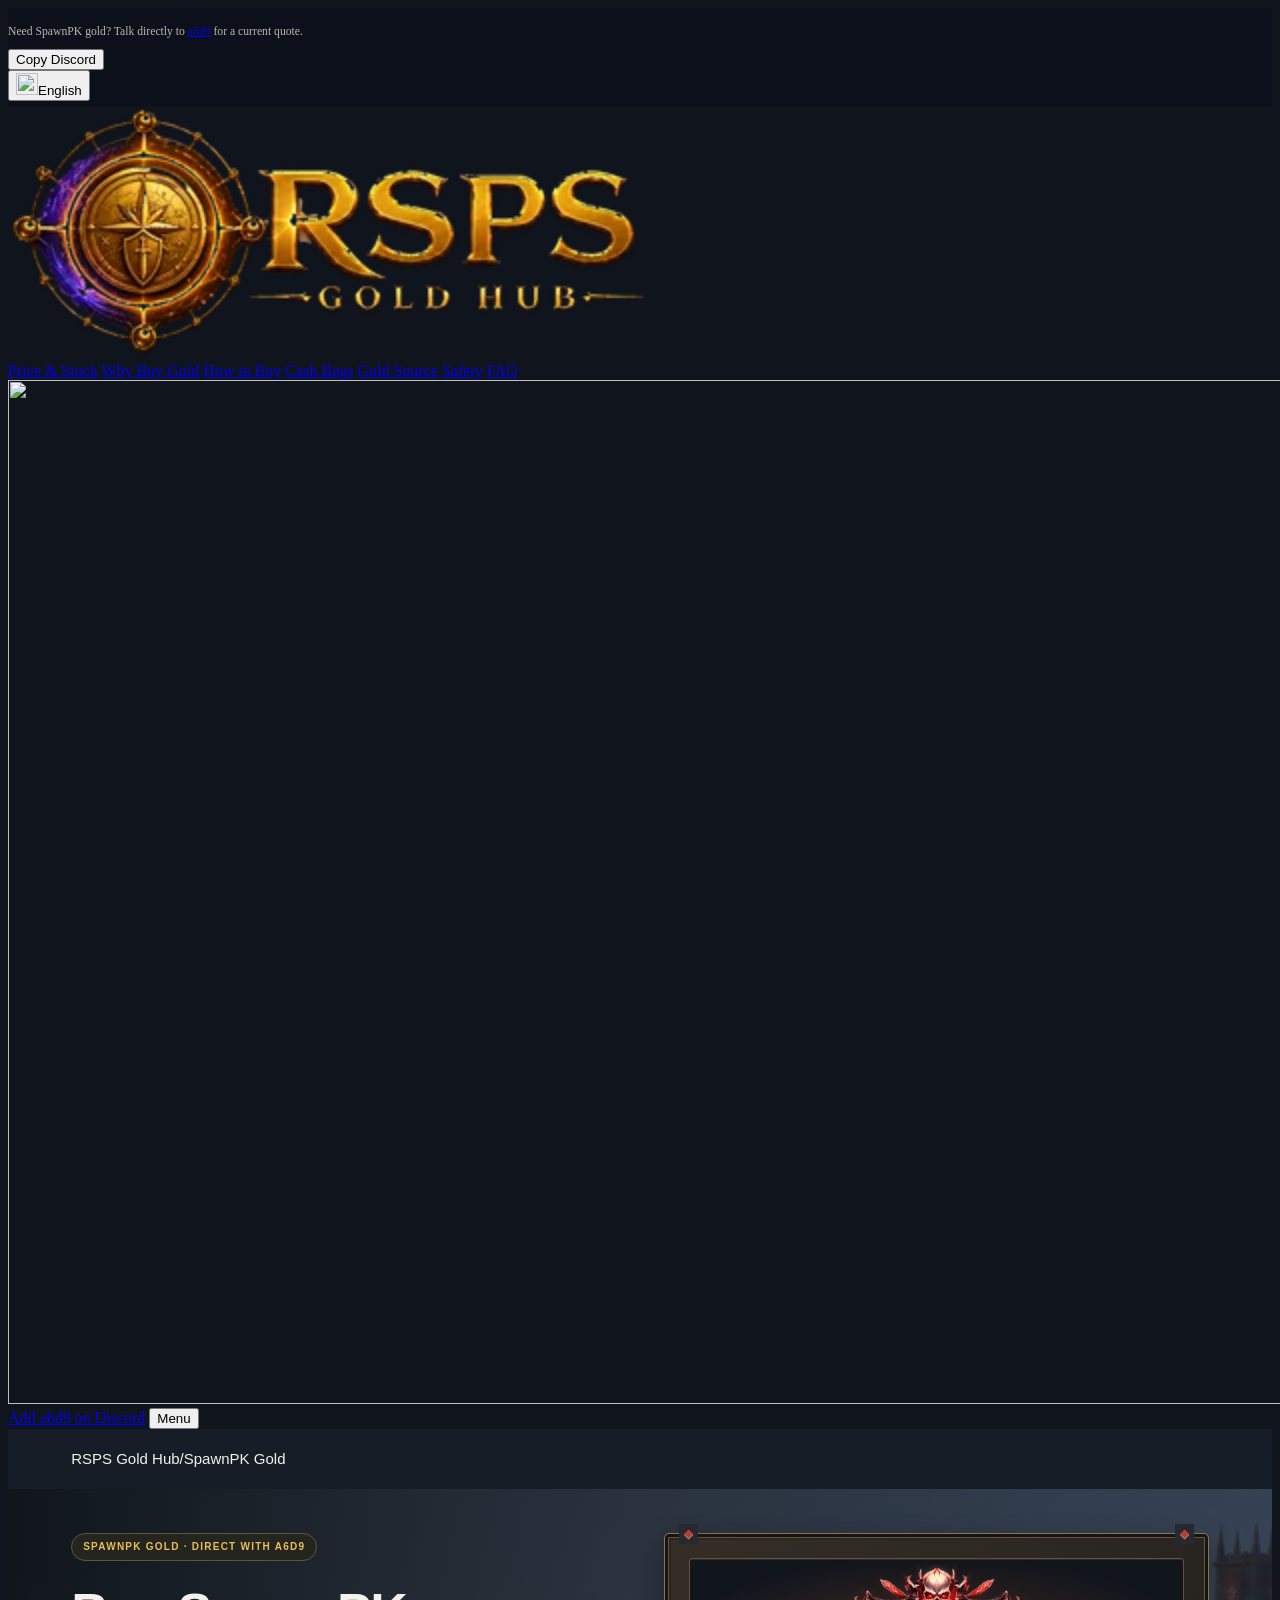
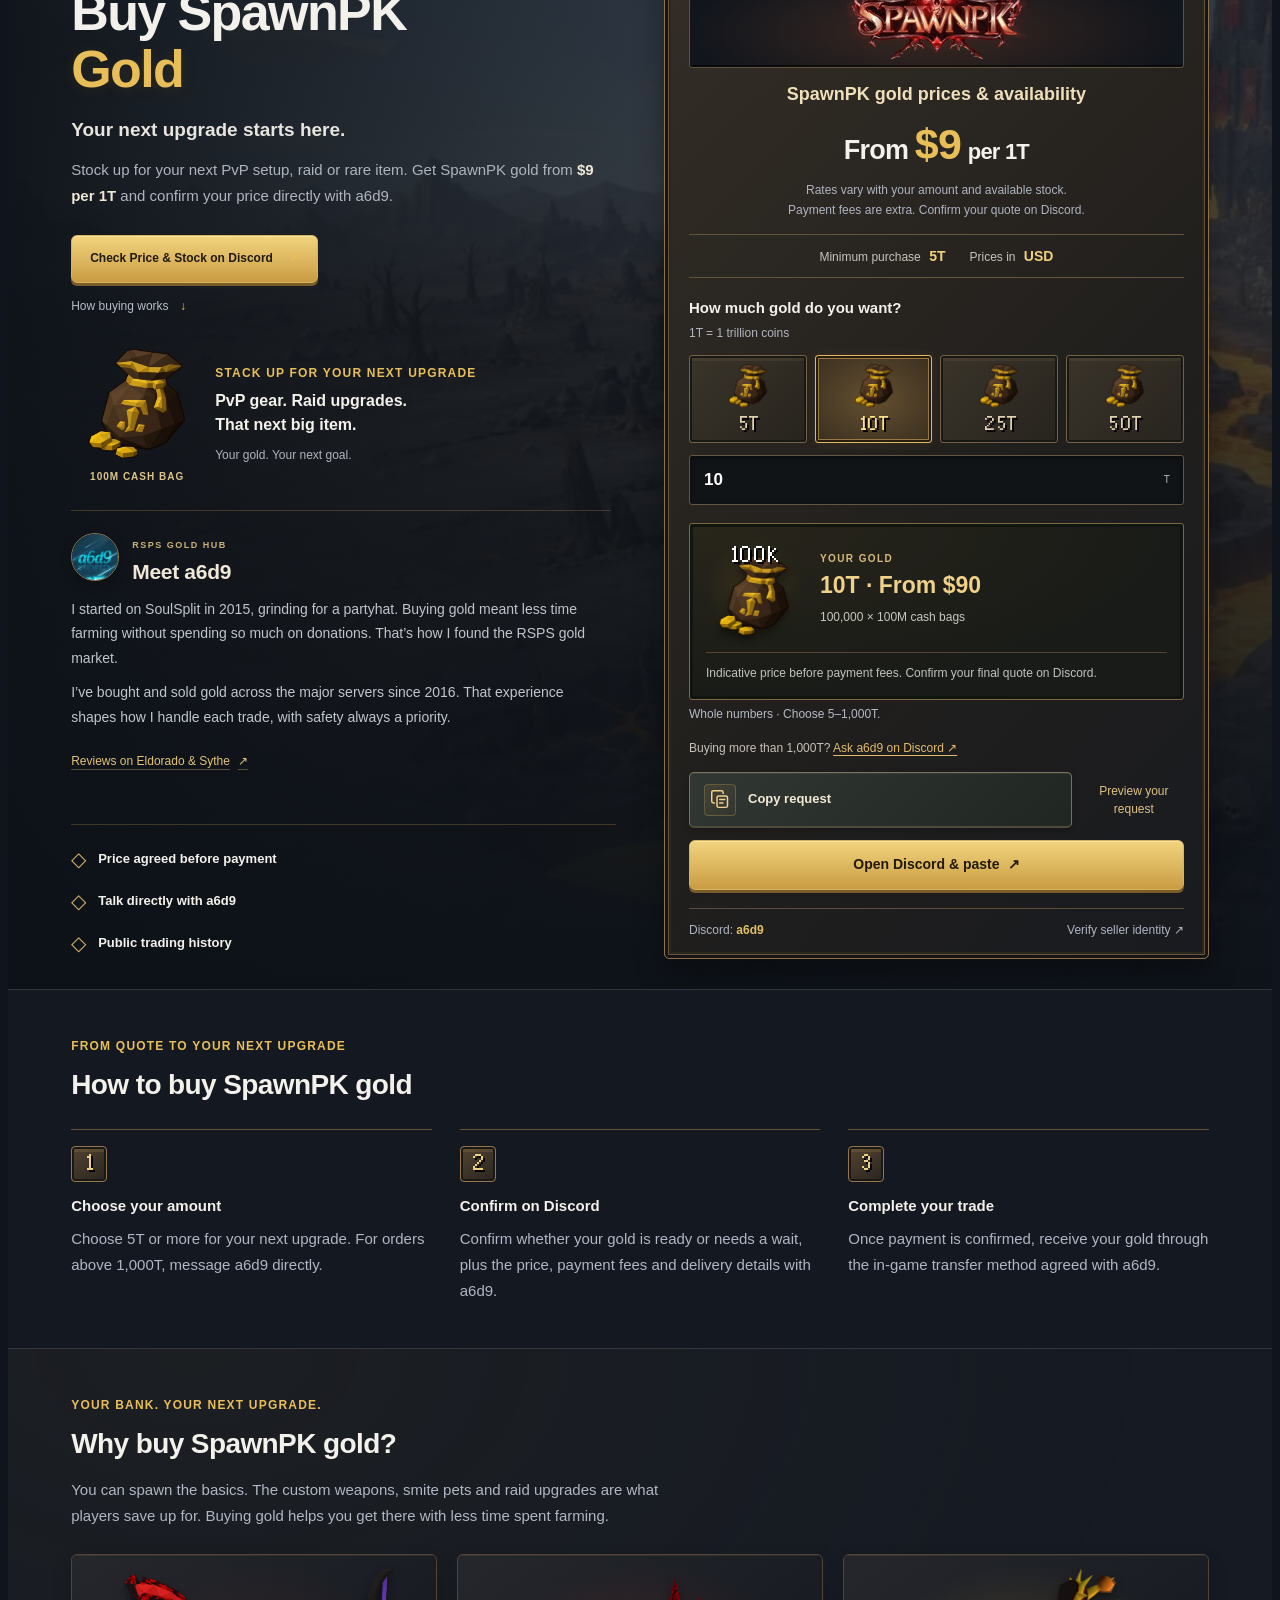
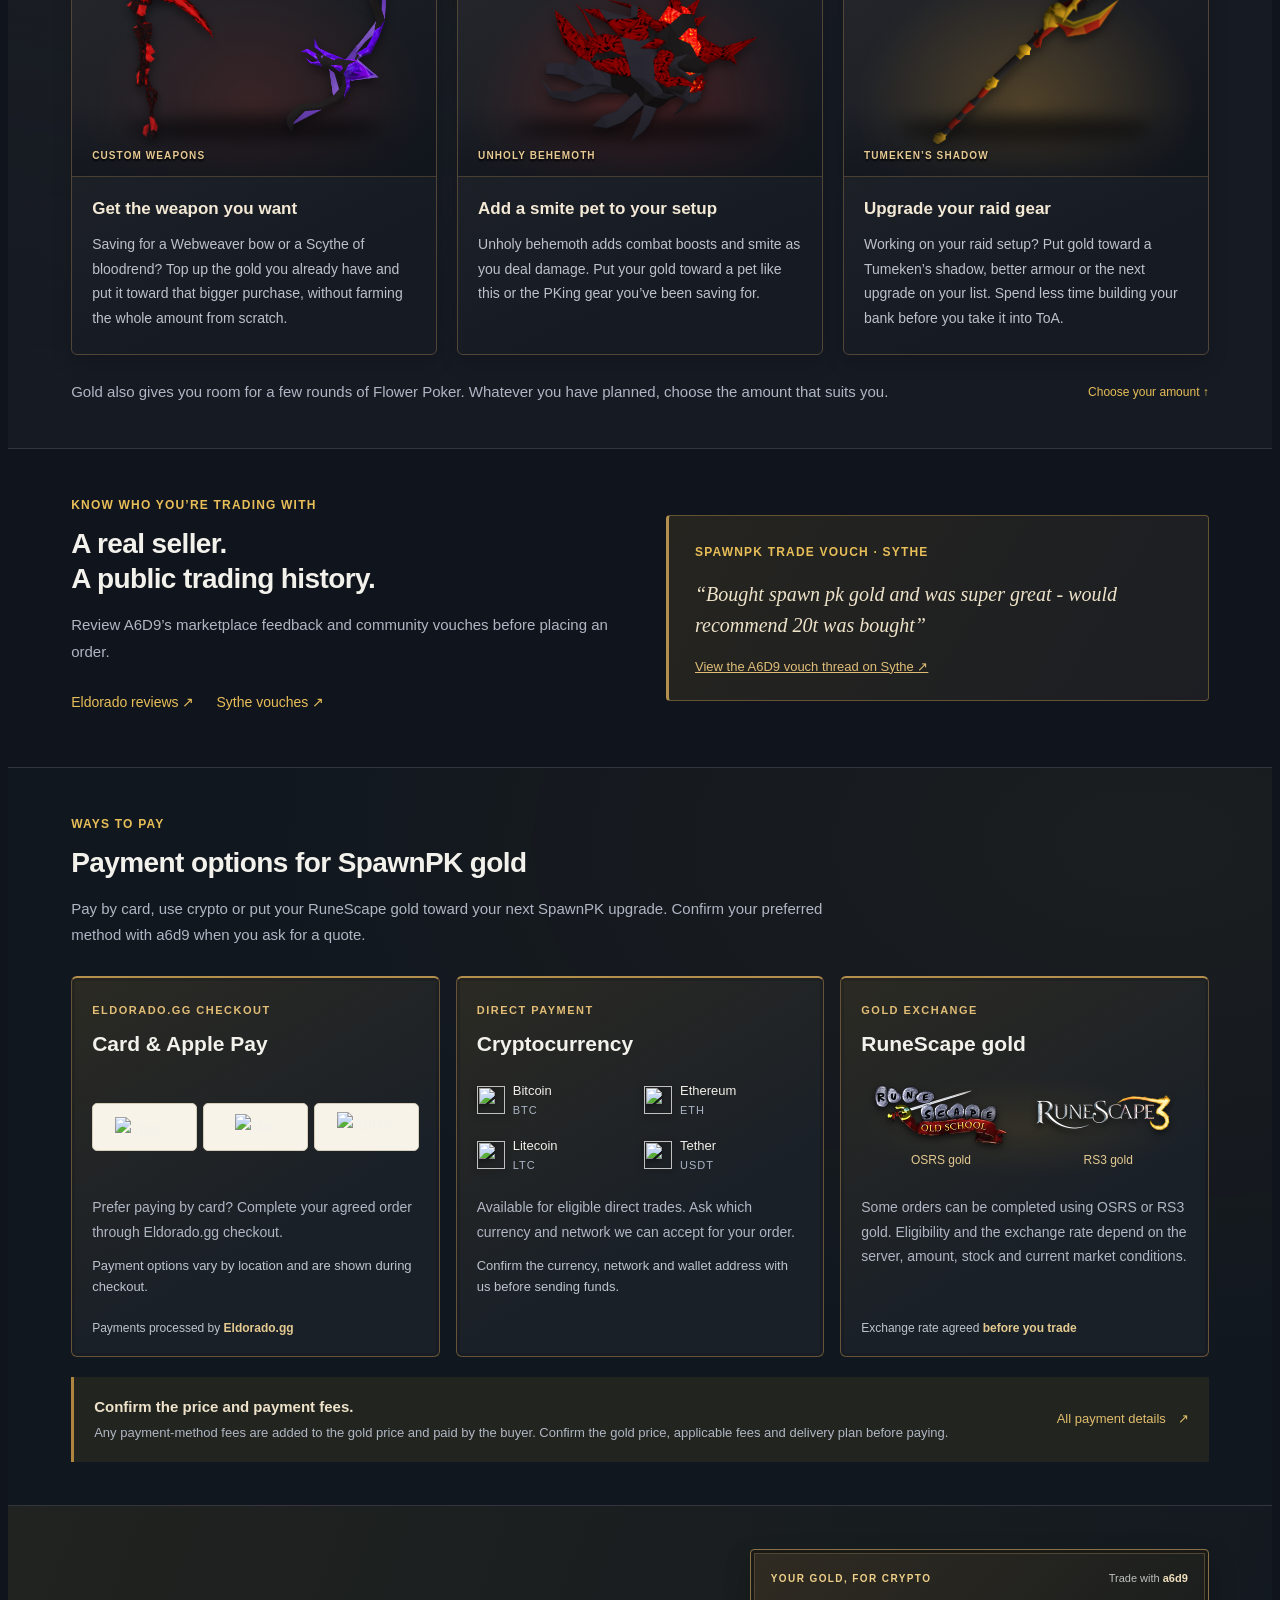
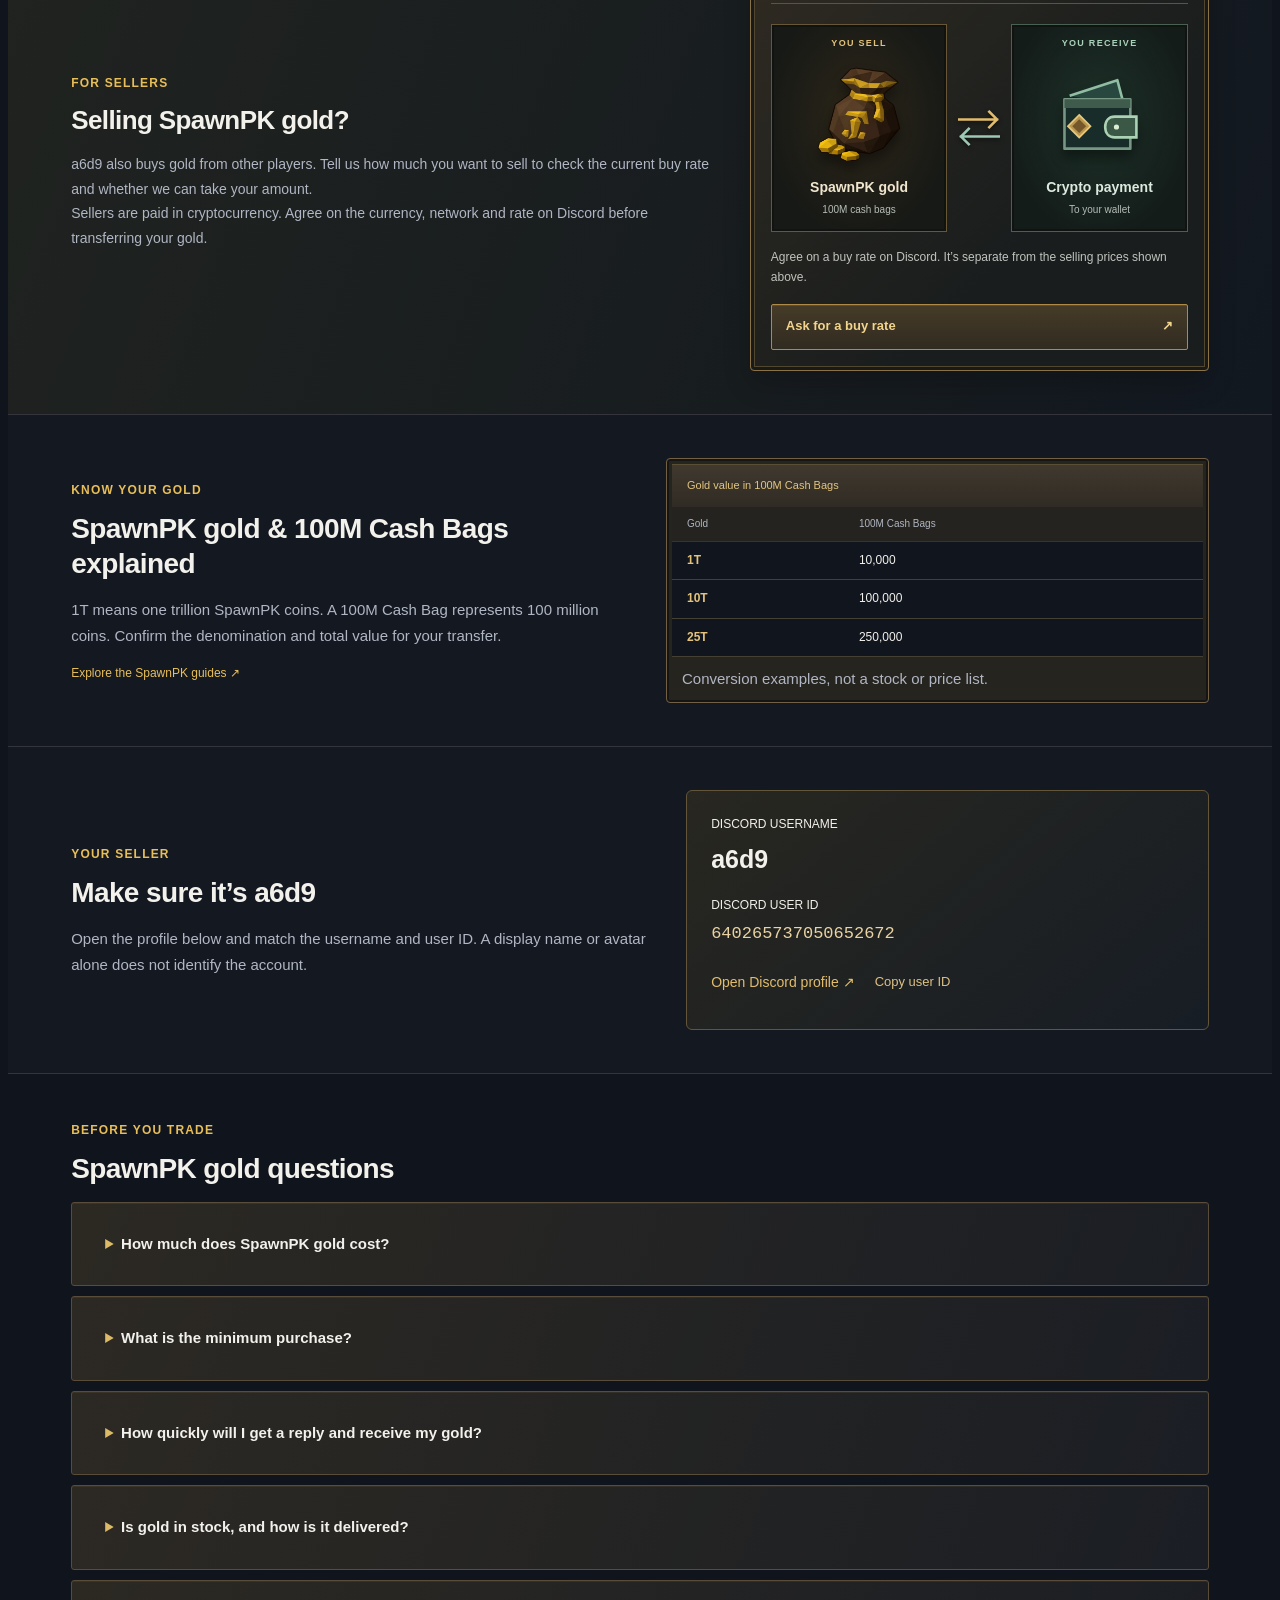
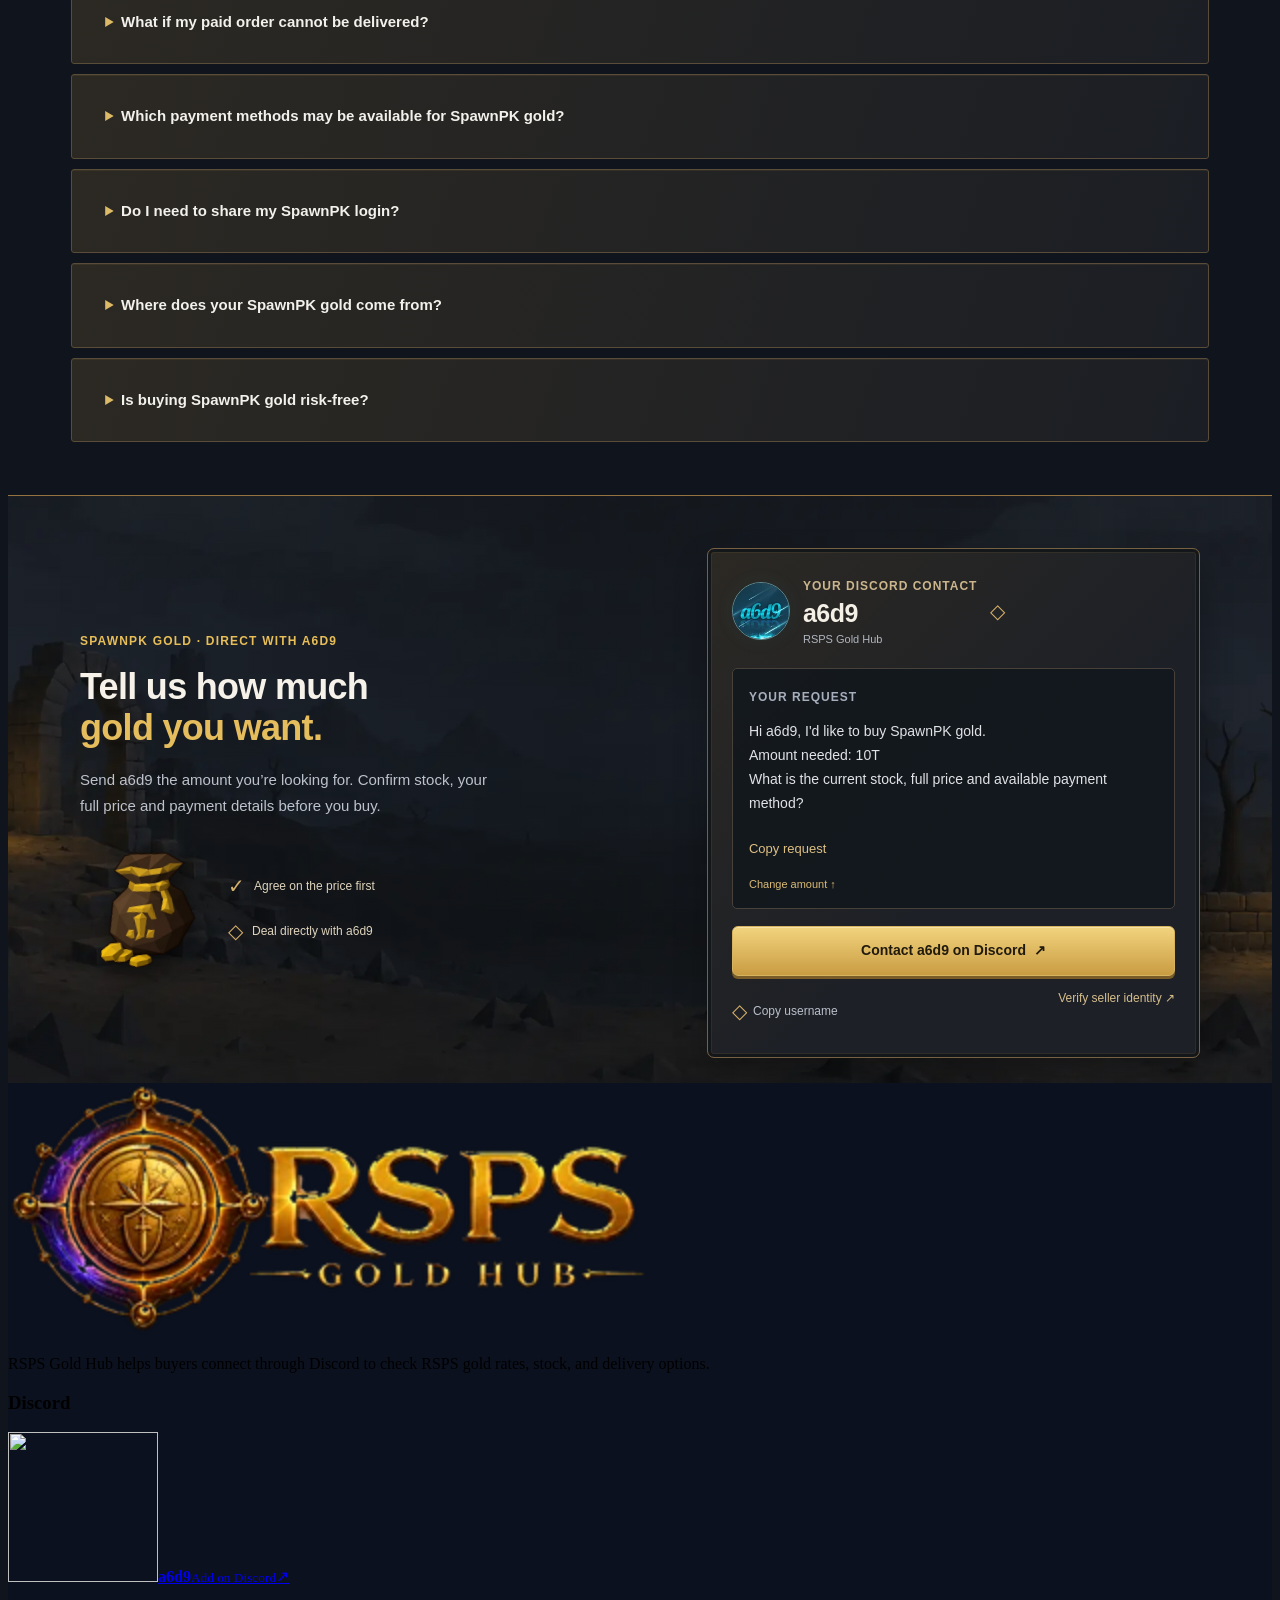
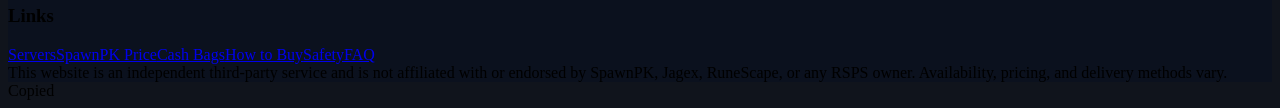
==== commit a07c600c: "Improve SpawnPK calculator, seller story and trading panels" ====
--- a/spawnpk-gold.html
+++ b/spawnpk-gold.html
@@ -68,7 +68,6 @@
           <p class="spk-lead">Your next upgrade starts here.</p>
           <p class="spk-description">Stock up for your next PvP setup, raid or rare item. Get SpawnPK gold from <strong>$9 per 1T</strong> and confirm your price directly with a6d9.</p>
           <div class="spk-main-actions"><a class="spk-button spk-gold" href="https://discord.com/users/640265737050652672" target="_blank" rel="noopener noreferrer" data-action="discord-profile">Check Price &amp; Stock on Discord <span>↗</span></a><a href="#spk-how">How buying works <span>↓</span></a></div>
-          <div class="spk-seller"><img src="assets/spawnpk-sales/spk-a3aa103665e4.webp" alt="a6d9 seller avatar" width="100" height="100" loading="eager" decoding="async"><div><strong>A6D9 · RSPS Gold Hub</strong><a href="#spk-reputation">Public reviews on Eldorado &amp; Sythe ↗</a></div></div>
           <div class="spk-game-detail" id="spk-upgrades">
   <div class="spk-cash-stack" role="img" aria-label="SpawnPK 100M Cash Bag">
     <div class="spk-cash-render" aria-hidden="true"></div>
@@ -77,30 +76,42 @@
   <div><span class="spk-kicker">STACK UP FOR YOUR NEXT UPGRADE</span><p>PvP gear. Raid upgrades.<br>That next big item.</p><span class="spk-subtle">Your gold. Your next goal.</span></div>
 </div>
 
+          <section class="spk-about-seller" aria-labelledby="spk-about-title">
+            <div class="spk-about-heading"><img src="assets/spawnpk-sales/spk-a3aa103665e4.webp" alt="" width="100" height="100" decoding="async"><div><span class="spk-kicker">RSPS GOLD HUB</span><h2 id="spk-about-title">Meet a6d9</h2></div></div>
+            <p>I started on SoulSplit in 2015, grinding for a partyhat. Buying gold meant less time farming without spending so much on donations. That’s how I found the RSPS gold market.</p>
+            <p>I’ve bought and sold gold across the major servers since 2016. That experience shapes how I handle each trade, with safety always a priority.</p>
+            <a class="spk-about-reviews" href="#spk-reputation">Reviews on Eldorado &amp; Sythe <span aria-hidden="true">↗</span></a>
+          </section>
         </div>
         <aside class="spk-quote" id="spk-rates" aria-label="SpawnPK gold quote"><span class="spk-alias" id="rates" aria-hidden="true"></span>
           <div class="spk-logo-panel"><img src="assets/spawnpk-sales/spk-5cc3c74a1cf3.webp" alt="SpawnPK" width="240" height="135" loading="eager" decoding="async"></div>
           <h2 class="spk-rate-heading">SpawnPK gold prices &amp; availability</h2>
-          <p class="spk-price">From <strong data-rate-amount>$9</strong> <span>per 1T</span></p>
+          <p class="spk-price">From <strong data-rate-amount data-rate-usd="9">$9</strong> <span>per 1T</span></p>
           <p class="spk-subtle spk-rate-note">Rates vary with your amount and available stock.<br>Payment fees are extra. Confirm your quote on Discord.</p>
           <div class="spk-order-facts"><span>Minimum purchase <strong>5T</strong></span><span>Prices in <strong>USD</strong></span></div>
           <div data-spawnpk-request-controls hidden>
-<div class="spk-quantity-label"><label for="spawnpk-amount">How much gold do you want?</label><span>1T = 1 trillion coins</span></div>
+<div class="spk-quantity-label"><label for="spawnpk-amount">How much gold do you want?</label><span id="spk-gold-unit">1T = 1 trillion coins</span></div>
           <div class="spk-presets" role="group" aria-label="Gold amounts">
   <button data-spawnpk-amount="5" aria-pressed="false"><span class="spk-inventory-item" aria-hidden="true"></span><span class="spk-inventory-label">5T</span></button>
   <button data-spawnpk-amount="10" aria-pressed="true"><span class="spk-inventory-item" aria-hidden="true"></span><span class="spk-inventory-label">10T</span></button>
   <button data-spawnpk-amount="25" aria-pressed="false"><span class="spk-inventory-item" aria-hidden="true"></span><span class="spk-inventory-label">25T</span></button>
   <button data-spawnpk-amount="50" aria-pressed="false"><span class="spk-inventory-item" aria-hidden="true"></span><span class="spk-inventory-label">50T</span></button>
 </div>
-          <div class="spk-input"><input id="spawnpk-amount" value="10" inputmode="numeric" pattern="[0-9]*" aria-describedby="spk-amount-limit spawnpk-amount-error" maxlength="4" autocomplete="off" aria-label="Custom gold amount in trillions"><span>T</span></div>
+          <div class="spk-input"><input id="spawnpk-amount" value="10" inputmode="numeric" pattern="[0-9]*" aria-describedby="spk-gold-unit spk-amount-limit spawnpk-amount-error" maxlength="4" autocomplete="off"><span>T</span></div>
+          <p id="spawnpk-estimate" class="spk-estimate" data-estimate-prefix="From" hidden>
+            <span class="spk-estimate-inventory" aria-hidden="true"><span class="spk-estimate-bag"></span><span id="spawnpk-bag-stack" class="spk-estimate-stack"></span></span>
+            <span class="spk-estimate-summary"><span class="spk-estimate-label">YOUR GOLD</span><strong id="spawnpk-estimate-value" aria-live="polite" aria-atomic="true"></strong><span id="spawnpk-bag-total" class="spk-estimate-bag-total" data-bag-label="100M cash bags"></span></span>
+            <span class="spk-estimate-note">Indicative price before payment fees. Confirm your final quote on Discord.</span>
+          </p>
           <p class="spk-amount-limit" id="spk-amount-limit">Whole numbers · Choose 5–1,000T.</p>
           <p class="spk-bulk-note">Buying more than 1,000T? <a href="https://discord.com/users/640265737050652672" target="_blank" rel="noopener noreferrer" data-action="discord-profile">Ask a6d9 on Discord ↗</a></p>
           <p id="spawnpk-amount-error" class="spk-error" hidden role="alert">Enter a whole number from 5 to 1,000T.</p>
           </div>
-<a class="spk-button spk-gold spk-wide" href="https://discord.com/users/640265737050652672" target="_blank" rel="noopener noreferrer" data-action="discord-profile">Open Discord <span>↗</span></a>
-          <div class="spk-request-tools"><button class="spk-copy-request copy-btn" data-copy-target="spawnpk-order-message" data-copy-success="Request copied" data-action="copy-spawnpk-order"><span class="spk-glyph" aria-hidden="true">◇</span> Copy request</button><button type="button" id="spawnpk-preview-toggle" class="spk-preview-toggle" aria-controls="spawnpk-message-panel" aria-expanded="true" hidden>Preview your request</button></div><div class="spk-message" id="spawnpk-message-panel"><pre id="spawnpk-order-message" data-spawnpk-example>Hi a6d9, I'd like to buy SpawnPK gold.
+<div class="spk-request-tools"><button type="button" class="spk-copy-request copy-btn" data-copy-target="spawnpk-order-message" data-copy-success="Request copied" data-action="copy-spawnpk-order"><span class="spk-glyph spk-copy-icon" aria-hidden="true"><svg viewBox="0 0 24 24" fill="none" focusable="false"><rect x="8" y="8" width="12" height="13" rx="2" stroke="currentColor" stroke-width="1.7"/><path d="M15 5V4a2 2 0 0 0-2-2H4a2 2 0 0 0-2 2v10a2 2 0 0 0 2 2h1" stroke="currentColor" stroke-width="1.7" stroke-linecap="round"/><path d="M11 12h6m-6 4h4" stroke="currentColor" stroke-width="1.5" stroke-linecap="round"/></svg></span><span class="spk-copy-label">Copy request</span></button><button type="button" id="spawnpk-preview-toggle" class="spk-preview-toggle" aria-controls="spawnpk-message-panel" aria-expanded="true" hidden>Preview your request</button></div>
+          <a class="spk-button spk-gold spk-wide" href="https://discord.com/users/640265737050652672" target="_blank" rel="noopener noreferrer" data-action="discord-profile">Open Discord &amp; paste <span>↗</span></a>
+          <div class="spk-message" id="spawnpk-message-panel"><pre id="spawnpk-order-message" data-spawnpk-example>Hi a6d9, I'd like to buy SpawnPK gold.
 Amount needed: 10T
-What is the current stock, full price and available payment method?</pre></div><p class="spk-flow-note">Copy your request, then paste it into your Discord conversation.</p>
+What is the current stock, full price and available payment method?</pre></div>
           <div class="spk-card-footer"><span>Discord: <b>a6d9</b></span><a href="#spk-safety">Verify seller identity ↗</a></div>
         </aside>
 <div class="spk-assurances"><div><span class="spk-glyph" aria-hidden="true">◇</span><span><strong>Price agreed before payment</strong></span></div><div><span class="spk-glyph" aria-hidden="true">◇</span><span><strong>Talk directly with a6d9</strong></span></div><div><span class="spk-glyph" aria-hidden="true">◇</span><span><strong>Public trading history</strong></span></div></div>
@@ -186,6 +197,19 @@
 
 
 
+<section class="spk-section spk-sell" id="spk-sell" aria-labelledby="spk-sell-title">
+  <div><span class="spk-kicker">FOR SELLERS</span><h2 id="spk-sell-title">Selling SpawnPK gold?</h2><p>a6d9 also buys gold from other players. Tell us how much you want to sell to check the current buy rate and whether we can take your amount.</p><p>Sellers are paid in cryptocurrency. Agree on the currency, network and rate on Discord before transferring your gold.</p></div>
+  <div class="spk-sell-contact">
+    <div class="spk-trade-heading"><span>YOUR GOLD, FOR CRYPTO</span><span class="spk-trade-partner">Trade with <strong>a6d9</strong></span></div>
+    <div class="spk-trade-exchange">
+      <div class="spk-trade-slot spk-trade-slot-gold"><span class="spk-trade-direction">YOU SELL</span><span class="spk-trade-bag" aria-hidden="true"></span><strong>SpawnPK gold</strong><span class="spk-trade-caption">100M cash bags</span></div>
+      <div class="spk-trade-arrows"><svg viewBox="0 0 56 48" fill="none" aria-hidden="true" focusable="false"><path d="M5 14h44m-9-9 9 9-9 9" stroke="#e1bc6c" stroke-width="3" stroke-linecap="square" stroke-linejoin="miter"/><path d="M51 34H7m9-9-9 9 9 9" stroke="#9dc8b3" stroke-width="3" stroke-linecap="square" stroke-linejoin="miter"/></svg></div>
+      <div class="spk-trade-slot spk-trade-slot-crypto"><span class="spk-trade-direction">YOU RECEIVE</span><svg class="spk-trade-wallet" viewBox="0 0 120 112" fill="none" aria-hidden="true" focusable="false"><path d="M25 35 80 17l8 30" fill="#28483f" stroke="#91bda3" stroke-width="3" stroke-linejoin="round"/><path d="M19 39h76v57H19z" fill="#182c29" stroke="#759783" stroke-width="3" stroke-linejoin="round"/><path d="M19 39h76v10H19z" fill="#3e5b4c"/><path d="M77 59h25v24H77c-7 0-11-5-11-12s4-12 11-12Z" fill="#3b5746" stroke="#abd2b4" stroke-width="3"/><circle cx="79" cy="71" r="3" fill="#dbedd5"/><path d="M36 57 49 70 36 83 23 70Z" fill="#b9964e" stroke="#e7c87a" stroke-width="2"/><path d="m36 62 8 8-8 8-8-8Z" fill="#74572b"/></svg><strong>Crypto payment</strong><span class="spk-trade-caption">To your wallet</span></div>
+    </div>
+    <p class="spk-trade-note">Agree on a buy rate on Discord. It’s separate from the selling prices shown above.</p>
+    <a class="spk-trade-cta" href="https://discord.com/users/640265737050652672" target="_blank" rel="noopener noreferrer" data-action="discord-sell-spawnpk">Ask for a buy rate <span aria-hidden="true">↗</span></a>
+  </div>
+</section>
 <section class="spk-section spk-bag-layout" id="spk-bags"><span class="spk-alias" id="cash-bags" aria-hidden="true"></span><div><span class="spk-kicker">KNOW YOUR GOLD</span><h2>SpawnPK gold &amp; 100M Cash Bags explained</h2><p>1T means one trillion SpawnPK coins. A 100M Cash Bag represents 100 million coins. Confirm the denomination and total value for your transfer.</p><a class="spk-text-gold" href="spawnpk-guide.html" target="_blank" rel="noopener noreferrer">Explore the SpawnPK guides ↗</a></div><div class="spk-bag-table"><table><caption>Gold value in 100M Cash Bags</caption><thead><tr><th>Gold</th><th>100M Cash Bags</th></tr></thead><tbody><tr><td>1T</td><td>10,000</td></tr><tr><td>10T</td><td>100,000</td></tr><tr><td>25T</td><td>250,000</td></tr></tbody></table><p>Conversion examples, not a stock or price list.</p></div></section>
     <section class="spk-section spk-identity-section" id="spk-safety" aria-labelledby="spk-identity-title"><span class="spk-alias" id="safety" aria-hidden="true"></span>
   <div><span class="spk-kicker">YOUR SELLER</span><h2 id="spk-identity-title">Make sure it’s a6d9</h2><p>Open the profile below and match the username and user ID. A display name or avatar alone does not identify the account.</p></div>
@@ -228,8 +252,8 @@
         <span>YOUR REQUEST</span>
         <p id="spawnpk-final-message" data-final-message>Hi a6d9, I'd like to buy SpawnPK gold.
 Amount needed: 10T
-What is the current stock, full price and available payment method?</p><button type="button" class="copy-btn spk-text-button" data-copy-target="spawnpk-order-message" data-copy-success="Request copied" data-action="copy-spawnpk-order">Copy request</button>
-        <a href="#spk-rates">Change amount <span aria-hidden="true">↑</span></a>
+What is the current stock, full price and available payment method?</p><p id="spawnpk-final-help" class="spk-final-help" hidden>Choose a valid amount to prepare your request.</p><button type="button" class="copy-btn spk-text-button" data-copy-target="spawnpk-order-message" data-copy-success="Request copied" data-action="copy-spawnpk-order">Copy request</button>
+        <a href="#spawnpk-amount">Change amount <span aria-hidden="true">↑</span></a>
       </div>
       <a class="spk-button spk-gold spk-final-button" href="https://discord.com/users/640265737050652672" target="_blank" rel="noopener noreferrer" data-action="discord-profile">Contact a6d9 on Discord <span aria-hidden="true">↗</span></a>
       <div class="spk-final-tools"><button class="copy-btn" data-copy-target="spk-username" data-copy-success="Username copied" data-action="copy-discord"><span class="spk-glyph" aria-hidden="true">◇</span>Copy username</button><a href="#spk-safety">Verify seller identity <span aria-hidden="true">↗</span></a></div>
--- a/spawnpk-gold.css
+++ b/spawnpk-gold.css
@@ -48,7 +48,7 @@
 
 
 @font-face{font-family:'Spk Inventory';src:url(assets/spawnpk-sales/spk-fe43104752ad.ttf) format('truetype');font-weight:400;font-style:normal;font-display:swap}
-#spk-preview{--spk-bag-icon:url(assets/spawnpk-sales/spk-a6cdeb9f88b8.webp)}
+#spk-preview{--spk-bag-icon:url(assets/spawnpk-sales/cash-bag-396.webp)}
 #spk-preview .spk-quote{border-color:#90724a;border-radius:5px;background:linear-gradient(135deg,#342e26,#211f1d 57%,#191b20);box-shadow:0 12px 30px #0005,inset 0 0 0 3px #151515,inset 0 0 0 4px #66553e,inset 0 0 0 6px #29251f}
 #spk-preview .spk-quote:before,#spk-preview .spk-quote:after{color:#ad4138;text-shadow:0 1px #e49161,0 -1px #3b1411}
 #spk-preview .spk-logo-panel{border-color:#62513c;border-radius:3px;background:radial-gradient(ellipse at 50% 68%,#72291b35,#11151c 72%);box-shadow:inset 0 1px 0 #b08a4230,inset 0 -2px 0 #0008}
@@ -298,6 +298,15 @@
 }
 #spk-preview .spk-description { max-width: 36rem; }
 
+#spk-preview .spk-about-seller{margin-top:25px;padding-top:20px;border-top:1px solid #87704766;max-width:540px}
+#spk-preview .spk-about-heading{display:flex;align-items:center;gap:13px;margin-bottom:13px}
+#spk-preview .spk-about-heading img{width:48px;height:48px;border-radius:50%;border:1px solid #8a7751;box-shadow:0 3px 12px #0004}
+#spk-preview .spk-about-heading h2{font-size:21px;line-height:1.2;margin:4px 0 0;letter-spacing:-.3px;color:#f0e8d6}
+#spk-preview .spk-about-heading .spk-kicker{font-size:9px;letter-spacing:1.5px;color:#cbb077}
+#spk-preview .spk-about-seller p{font-size:14px;line-height:1.75;color:#c0c5cc;margin:0 0 10px}
+#spk-preview .spk-about-reviews{display:inline-flex;align-items:center;gap:8px;min-height:44px;font-size:12px;color:#e5c276;text-decoration:underline;text-underline-offset:4px;text-decoration-color:#e5c27655}
+#spk-preview .spk-about-reviews:hover{color:#ffdfa1;text-decoration-color:currentColor}
+@media(max-width:680px){#spk-preview .spk-about-seller{max-width:none;margin-top:22px}#spk-preview .spk-about-seller p{font-size:13px;line-height:1.7}}
 /* Keep buying terms readable within the existing inventory-style quote. */
 #spk-preview .spk-rate-heading {font-size:18px;line-height:1.4;text-align:center;letter-spacing:0;margin:0 0 6px;color:#efdfba}
 #spk-preview .spk-rate-note {font-size:13px;line-height:1.6;margin-bottom:14px}
@@ -306,6 +315,56 @@
 #spk-preview .spk-amount-limit {font-size:12px;line-height:1.6}
 #spk-preview .spk-bulk-note {font-size:12px;line-height:1.6;margin:0 0 14px;color:#c7c3ba}
 #spk-preview .spk-bulk-note a {color:#e1bc6c;text-decoration:underline;text-underline-offset:3px}
+#spk-preview .spk-estimate{display:grid;grid-template-columns:96px minmax(0,1fr);align-items:center;gap:12px 18px;padding:16px;margin:14px 0;border:1px solid #7e6840;border-radius:3px;background:radial-gradient(ellipse at top left,#69502433,transparent 70%),#191b18;box-shadow:inset 0 0 0 3px #111510}
+#spk-preview .spk-estimate[hidden]{display:none}
+#spk-preview .spk-estimate-inventory{position:relative;display:block;width:96px;height:100px;background:radial-gradient(ellipse at center,#ac7f2326,transparent 72%)}
+#spk-preview .spk-estimate-bag{position:absolute;inset:10px 4px 0;background:var(--spk-bag-icon) center/contain no-repeat;filter:drop-shadow(0 5px 4px #0007)}
+#spk-preview .spk-estimate-stack{position:absolute;top:0;left:0;width:100%;text-align:center;color:#ffff00;font:400 32px/1 'Spk Inventory',monospace;font-synthesis:none;letter-spacing:0;text-shadow:2px 2px 0 #000;white-space:nowrap;-webkit-font-smoothing:none}
+#spk-preview .spk-estimate-stack[data-stack-size="thousands"]{color:#fff}
+#spk-preview .spk-estimate-stack[data-stack-size="millions"]{color:#00ff80}
+#spk-preview .spk-estimate-summary{display:block;min-width:0}
+#spk-preview .spk-estimate-label{display:block;color:#d5ba7d;font-size:10px;font-weight:700;letter-spacing:1.4px;line-height:1.4;margin-bottom:5px}
+#spk-preview .spk-estimate strong{display:block;font-size:23px;line-height:1.3;color:#f0d18a}
+#spk-preview .spk-estimate-bag-total{display:block;margin-top:7px;color:#c8c8be;font-size:12px;line-height:1.6}
+#spk-preview .spk-estimate-note{grid-column:1/-1;display:block;border-top:1px solid #51462f;padding-top:11px;color:#bfc4bd;font-size:12px;line-height:1.6}
+@media(max-width:400px){#spk-preview .spk-estimate{padding:12px;column-gap:10px;grid-template-columns:80px minmax(0,1fr)}#spk-preview .spk-estimate-inventory{width:80px;height:88px}#spk-preview .spk-estimate strong{font-size:19px}}
+#spk-preview .spk-request-tools{display:grid;grid-template-columns:minmax(0,1fr) auto;gap:12px;margin:14px 0 12px}
+#spk-preview .spk-request-tools .spk-copy-request{width:100%;min-height:56px;justify-content:flex-start;gap:12px;padding:9px 14px;border:1px solid #79725e;border-bottom:2px solid #504a3c;border-radius:5px;background:linear-gradient(135deg,#313733,#202622);color:#f2e9d5;text-align:left;box-shadow:inset 0 1px 0 #eee1ba14,0 3px 7px #0003;cursor:pointer}
+#spk-preview .spk-copy-icon{display:flex;flex:0 0 32px;align-items:center;justify-content:center;width:32px;height:32px;border:1px solid #a58a4b66;border-radius:4px;background:linear-gradient(135deg,#b7954724,#b7954708);color:#efd18c}
+#spk-preview .spk-copy-request .spk-copy-icon svg{width:21px;height:21px}
+#spk-preview .spk-copy-label{min-width:0;font-size:13px;font-weight:600;line-height:1.45}
+#spk-preview .spk-request-tools .spk-copy-request:hover:not(:disabled){background:linear-gradient(135deg,#3d4439,#2b322a);border-color:#c0a56b}
+#spk-preview .spk-request-tools .spk-copy-request:active:not(:disabled){box-shadow:inset 0 2px 5px #0005;background:#242b24}
+#spk-preview .spk-request-tools .spk-preview-toggle{max-width:100px;text-align:center;font-size:12px;line-height:1.5}
+@media(max-width:400px){#spk-preview .spk-request-tools{gap:10px}#spk-preview .spk-request-tools .spk-copy-request{padding-inline:10px;gap:9px}#spk-preview .spk-request-tools .spk-preview-toggle{max-width:78px}#spk-preview .spk-copy-label{font-size:12px}}
+#spk-preview .spk-final-message .spk-final-help{color:#e8c985;font-size:14px;line-height:1.7}
+#spk-preview .spk-sell{display:grid;grid-template-columns:minmax(0,1.4fr) minmax(0,1fr);gap:36px;align-items:center;background:linear-gradient(110deg,#20231f,#121820)}
+#spk-preview .spk-sell h2{font-size:26px}
+#spk-preview .spk-sell p{font-size:14px}
+#spk-preview .spk-sell-contact{padding:20px;border:1px solid #8b7246;border-radius:4px;background:linear-gradient(135deg,#302b22,#191d1d 65%);box-shadow:inset 0 0 0 3px #191a17,inset 0 0 0 4px #514730,0 12px 28px #0003}
+#spk-preview .spk-trade-heading{display:flex;justify-content:space-between;align-items:center;flex-wrap:wrap;gap:6px 16px;padding-bottom:15px;border-bottom:1px solid #635334}
+#spk-preview .spk-trade-heading>span:first-child{color:#edcf87;font-size:10px;font-weight:700;letter-spacing:1.4px}
+#spk-preview .spk-trade-partner{font-size:11px;color:#bbc1bd}
+#spk-preview .spk-trade-partner strong{color:#efdfbd}
+#spk-preview .spk-trade-exchange{display:grid;grid-template-columns:minmax(0,1fr) 48px minmax(0,1fr);align-items:stretch;gap:8px;margin-top:20px}
+#spk-preview .spk-trade-slot{display:flex;flex-direction:column;align-items:center;min-width:0;padding:12px 6px 14px;border:1px solid #675736;background:radial-gradient(ellipse at 50% 45%,#59411d55,transparent 75%),#171916;box-shadow:inset 0 0 0 2px #10130f;text-align:center}
+#spk-preview .spk-trade-slot-crypto{border-color:#476253;background:radial-gradient(ellipse at 50% 45%,#305c4555,transparent 75%),#141c1a}
+#spk-preview .spk-trade-direction{font-size:9px;font-weight:700;letter-spacing:1.3px;line-height:1.5;color:#e3c37c}
+#spk-preview .spk-trade-slot-crypto .spk-trade-direction{color:#acd2bb}
+#spk-preview .spk-trade-bag,#spk-preview .spk-trade-wallet{display:block;width:104px;max-width:100%;height:112px;margin:8px 0;filter:drop-shadow(0 8px 6px #0006)}
+#spk-preview .spk-trade-bag{background:var(--spk-bag-icon) center/contain no-repeat}
+#spk-preview .spk-trade-slot>strong{font-size:14px;line-height:1.35;color:#f0e6ce}
+#spk-preview .spk-trade-slot-crypto>strong{color:#dce9df}
+#spk-preview .spk-trade-caption{font-size:10px;line-height:1.5;margin-top:auto;padding-top:5px;color:#b5bdb7}
+#spk-preview .spk-trade-arrows{align-self:center}
+#spk-preview .spk-trade-arrows svg{display:block;width:100%;height:44px;filter:drop-shadow(0 2px 2px #0008)}
+#spk-preview .spk-sell .spk-trade-note{font-size:12px;line-height:1.65;margin:16px 0;color:#c0c3bd}
+#spk-preview .spk-trade-cta{display:flex;align-items:center;justify-content:space-between;gap:12px;min-height:46px;padding:10px 14px;border:1px solid #ae8a48;border-radius:2px;background:linear-gradient(#463b28,#302b20);color:#f2d48d;font-size:13px;font-weight:700;text-decoration:none;box-shadow:inset 0 1px #e3c37c22}
+#spk-preview .spk-trade-cta:hover{background:linear-gradient(#58482e,#403623);border-color:#dfbd75}
+#spk-preview .spk-trade-cta:focus-visible{outline:2px solid #f2d48d;outline-offset:4px}
+@media(min-width:681px) and (max-width:1000px){#spk-preview .spk-sell{grid-template-columns:minmax(0,1fr) minmax(0,1.1fr);gap:24px}}
+@media(max-width:380px){#spk-preview .spk-sell-contact{padding:16px}#spk-preview .spk-trade-exchange{grid-template-columns:minmax(0,1fr) 30px minmax(0,1fr);gap:6px}#spk-preview .spk-trade-slot>strong{font-size:12px}}
+@media(max-width:680px){#spk-preview .spk-sell{grid-template-columns:minmax(0,1fr);gap:14px}#spk-preview .spk-request-tools .spk-copy-request{flex:1}#spk-preview .spk-request-tools .spk-preview-toggle{padding-inline:4px}}
 @media (min-width: 981px) {
   #spk-preview .spk-hero-grid {
     grid-template-columns: minmax(0, 1fr) minmax(0, 1fr);
